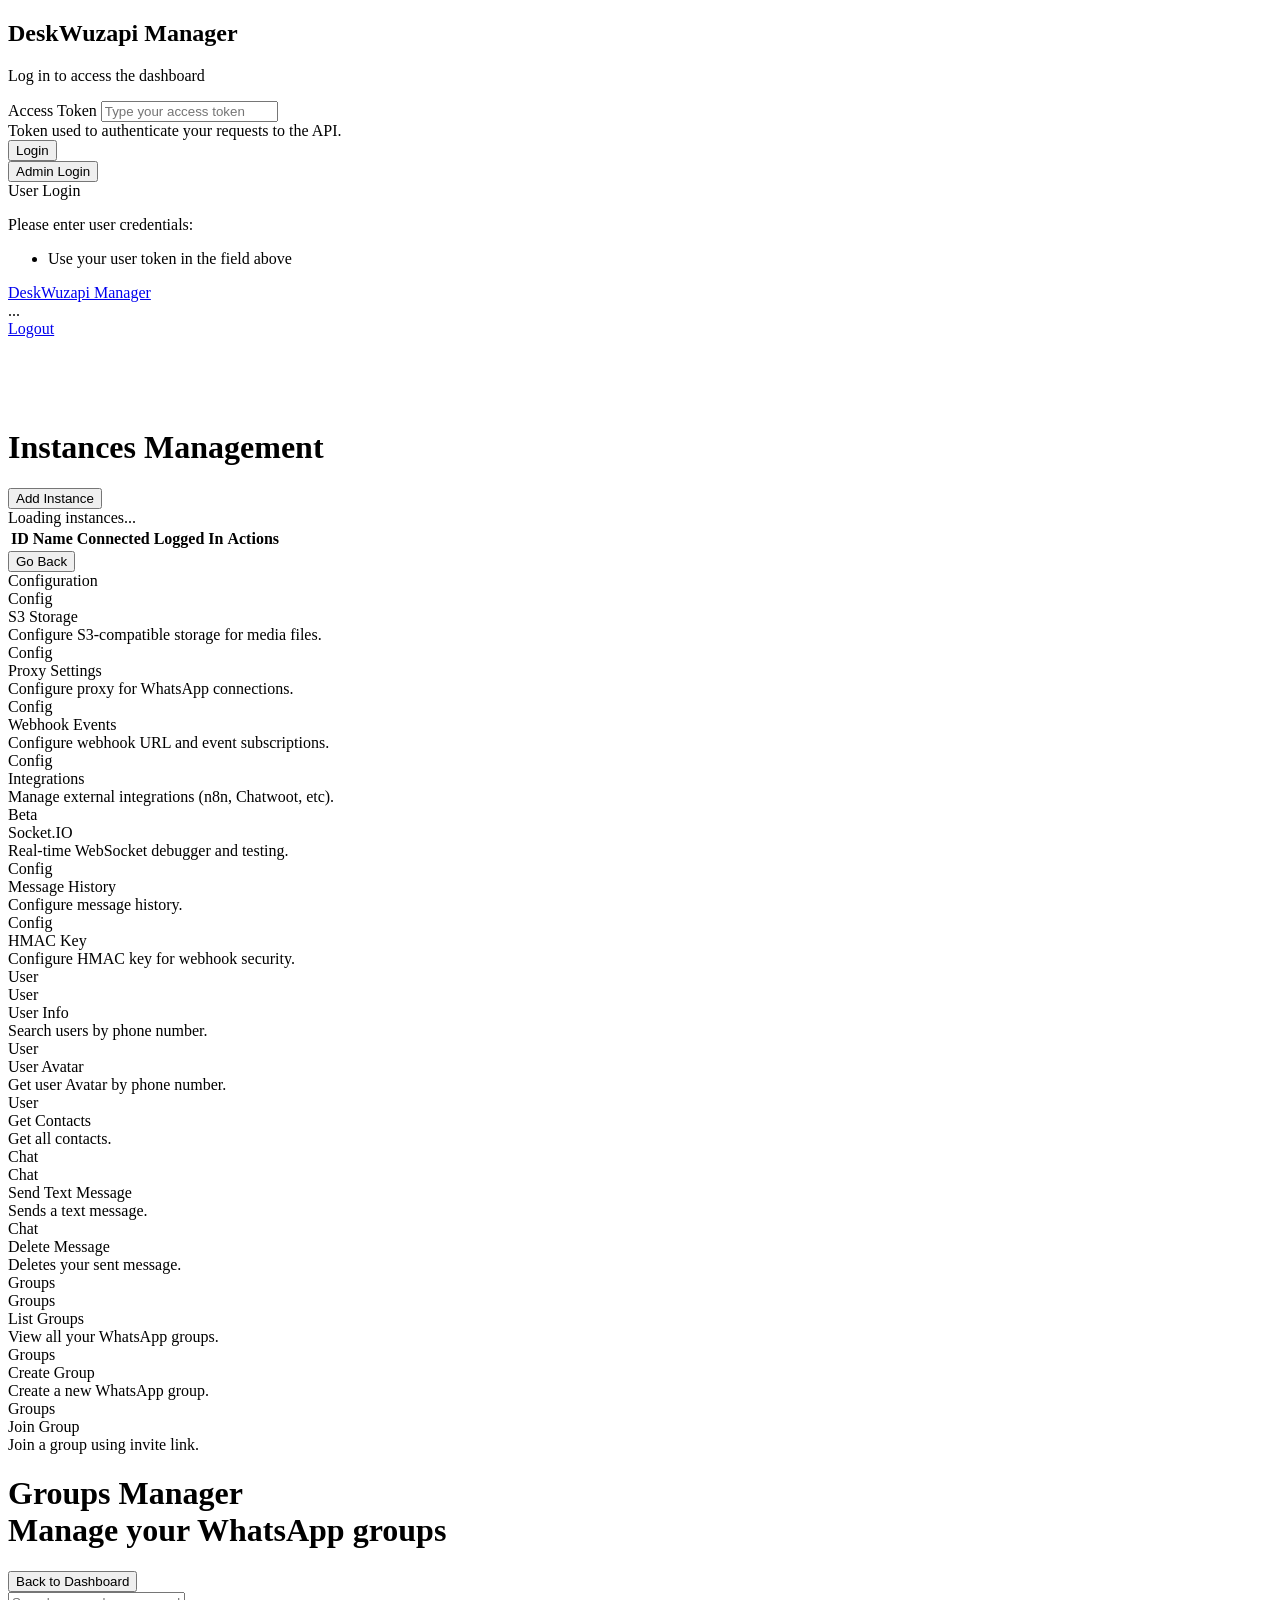
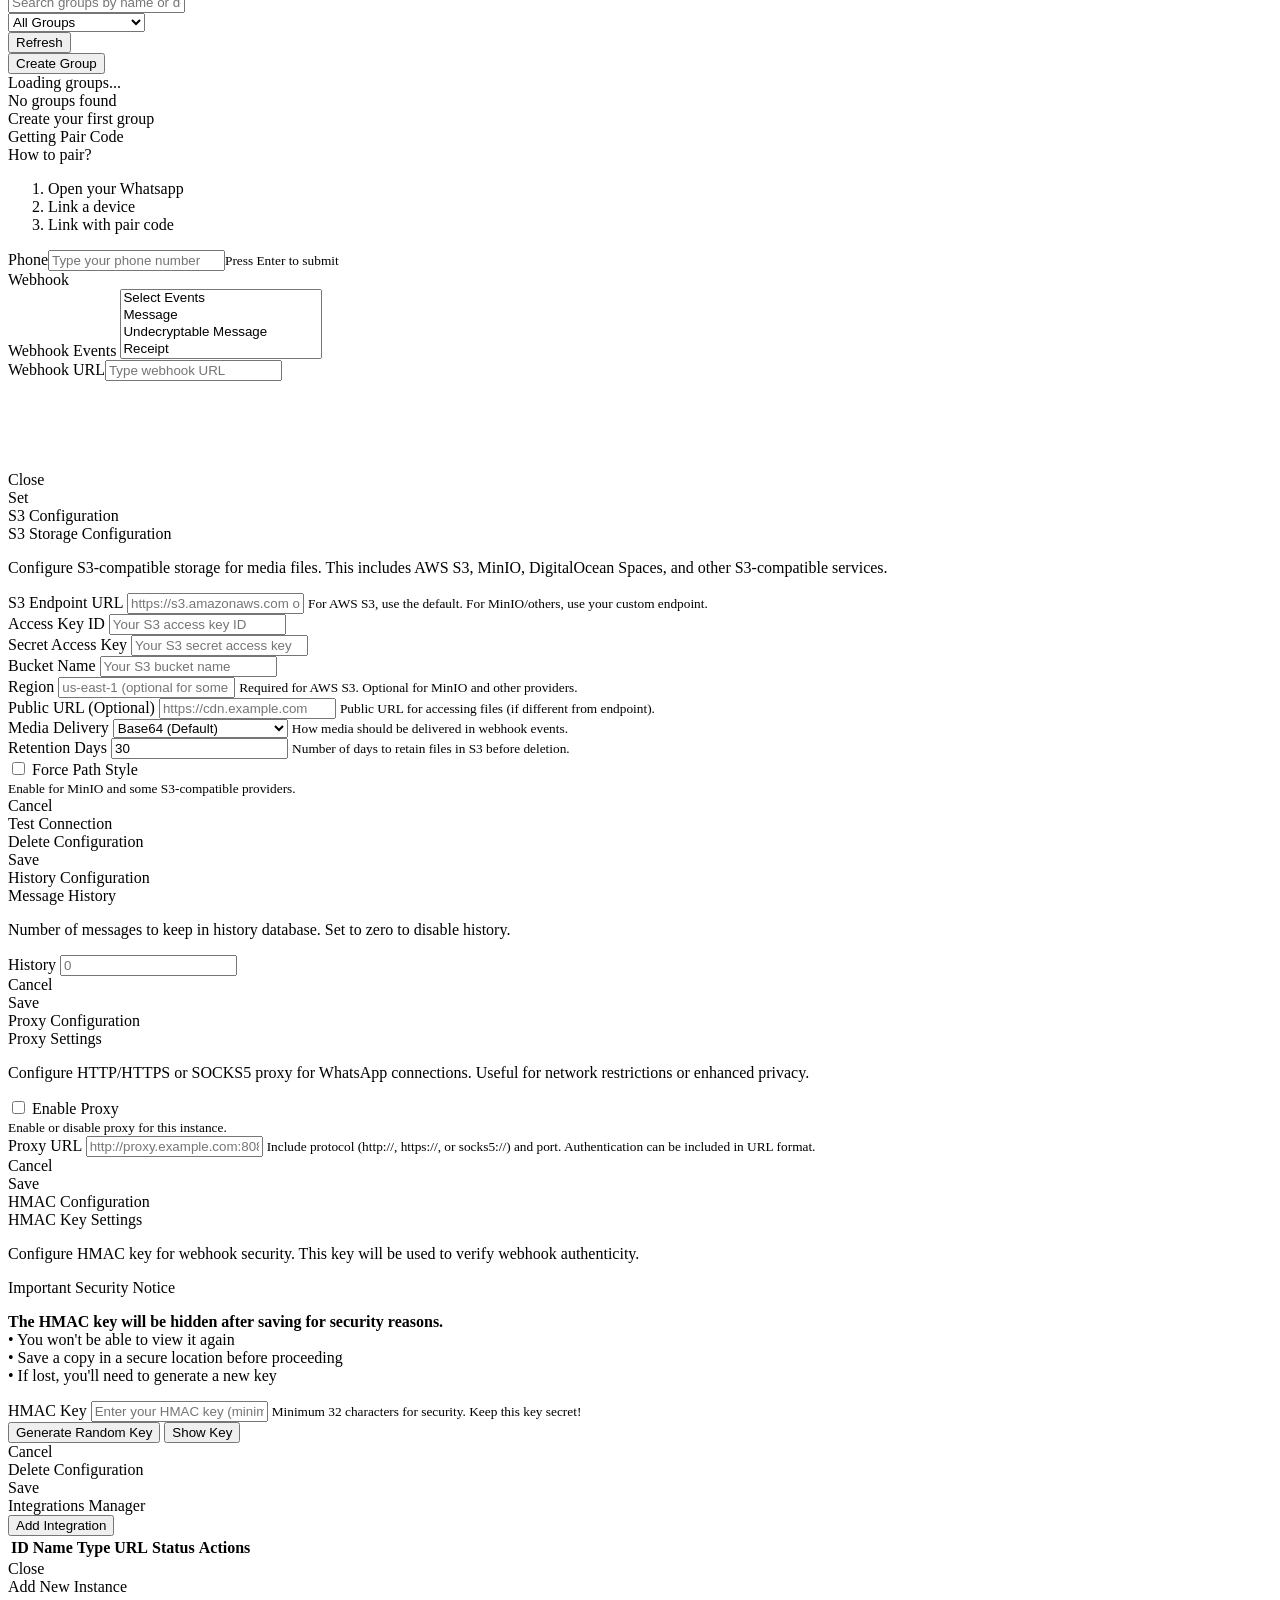
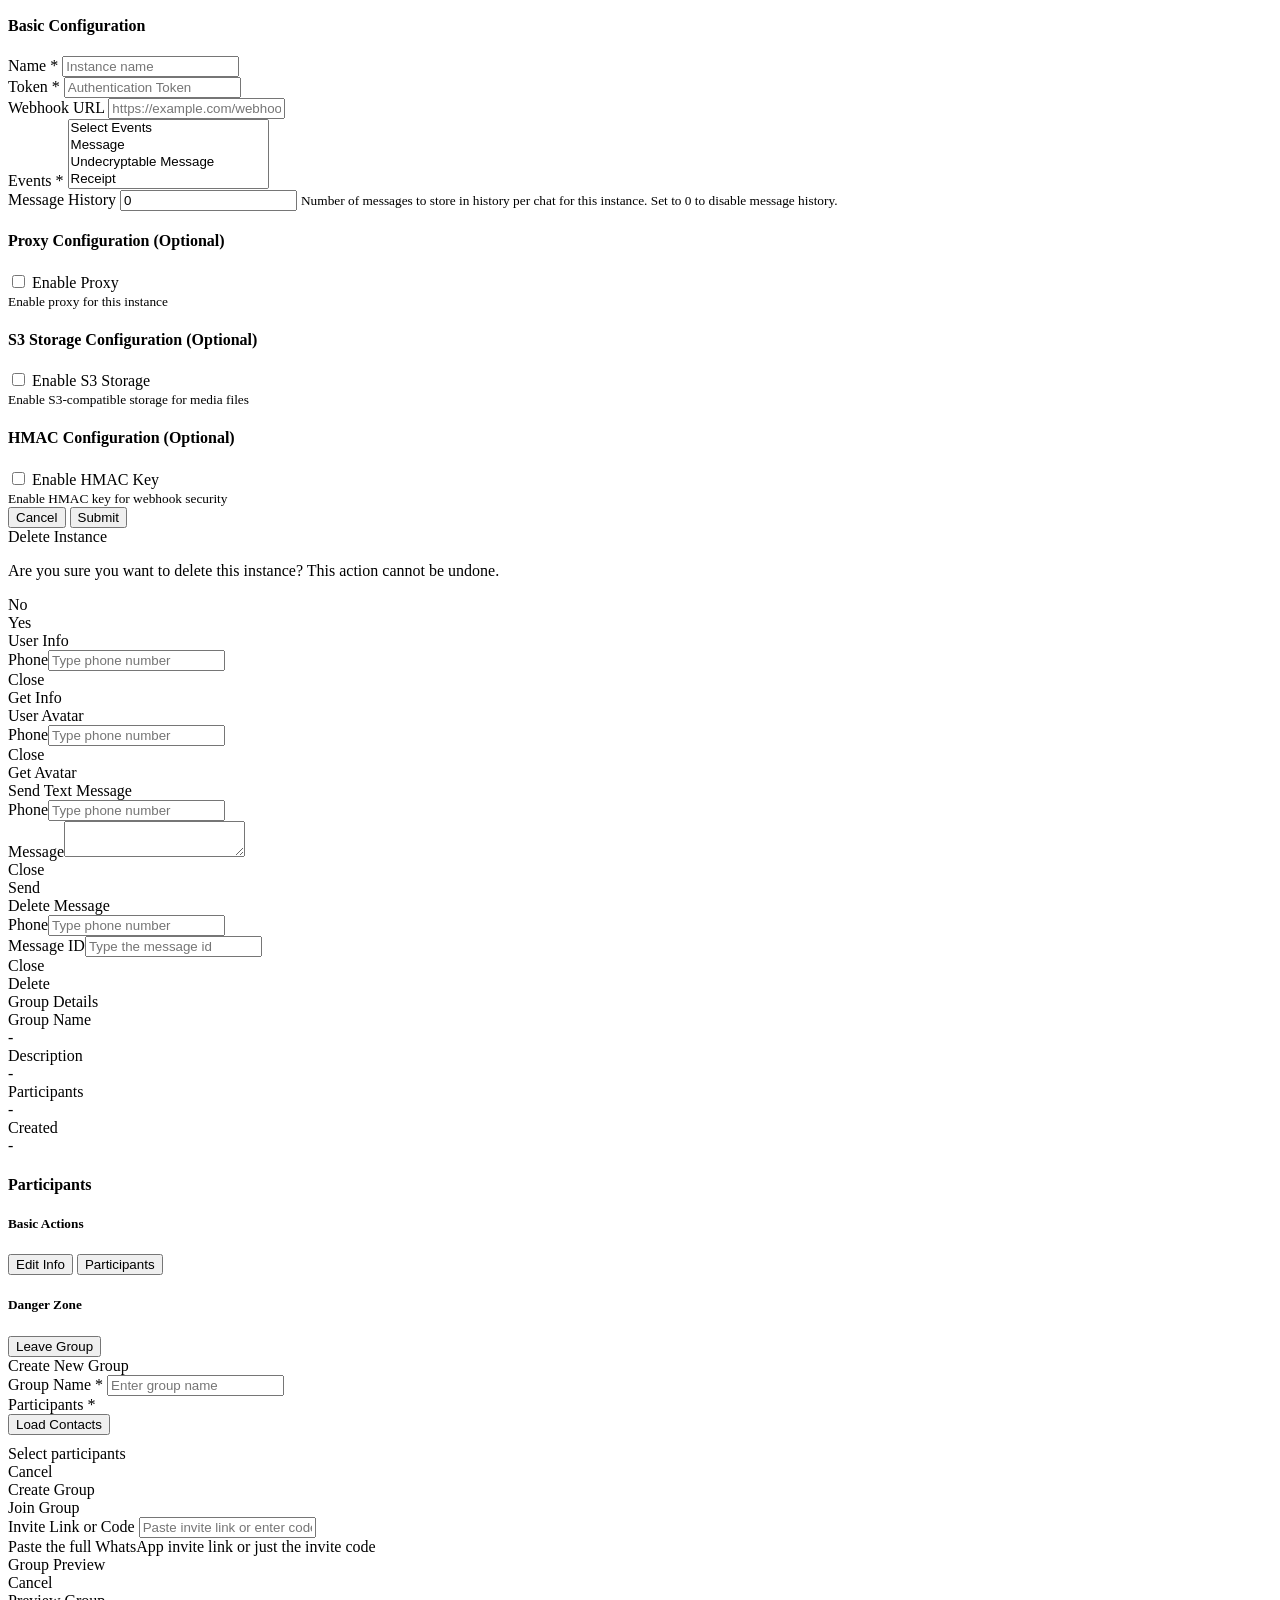
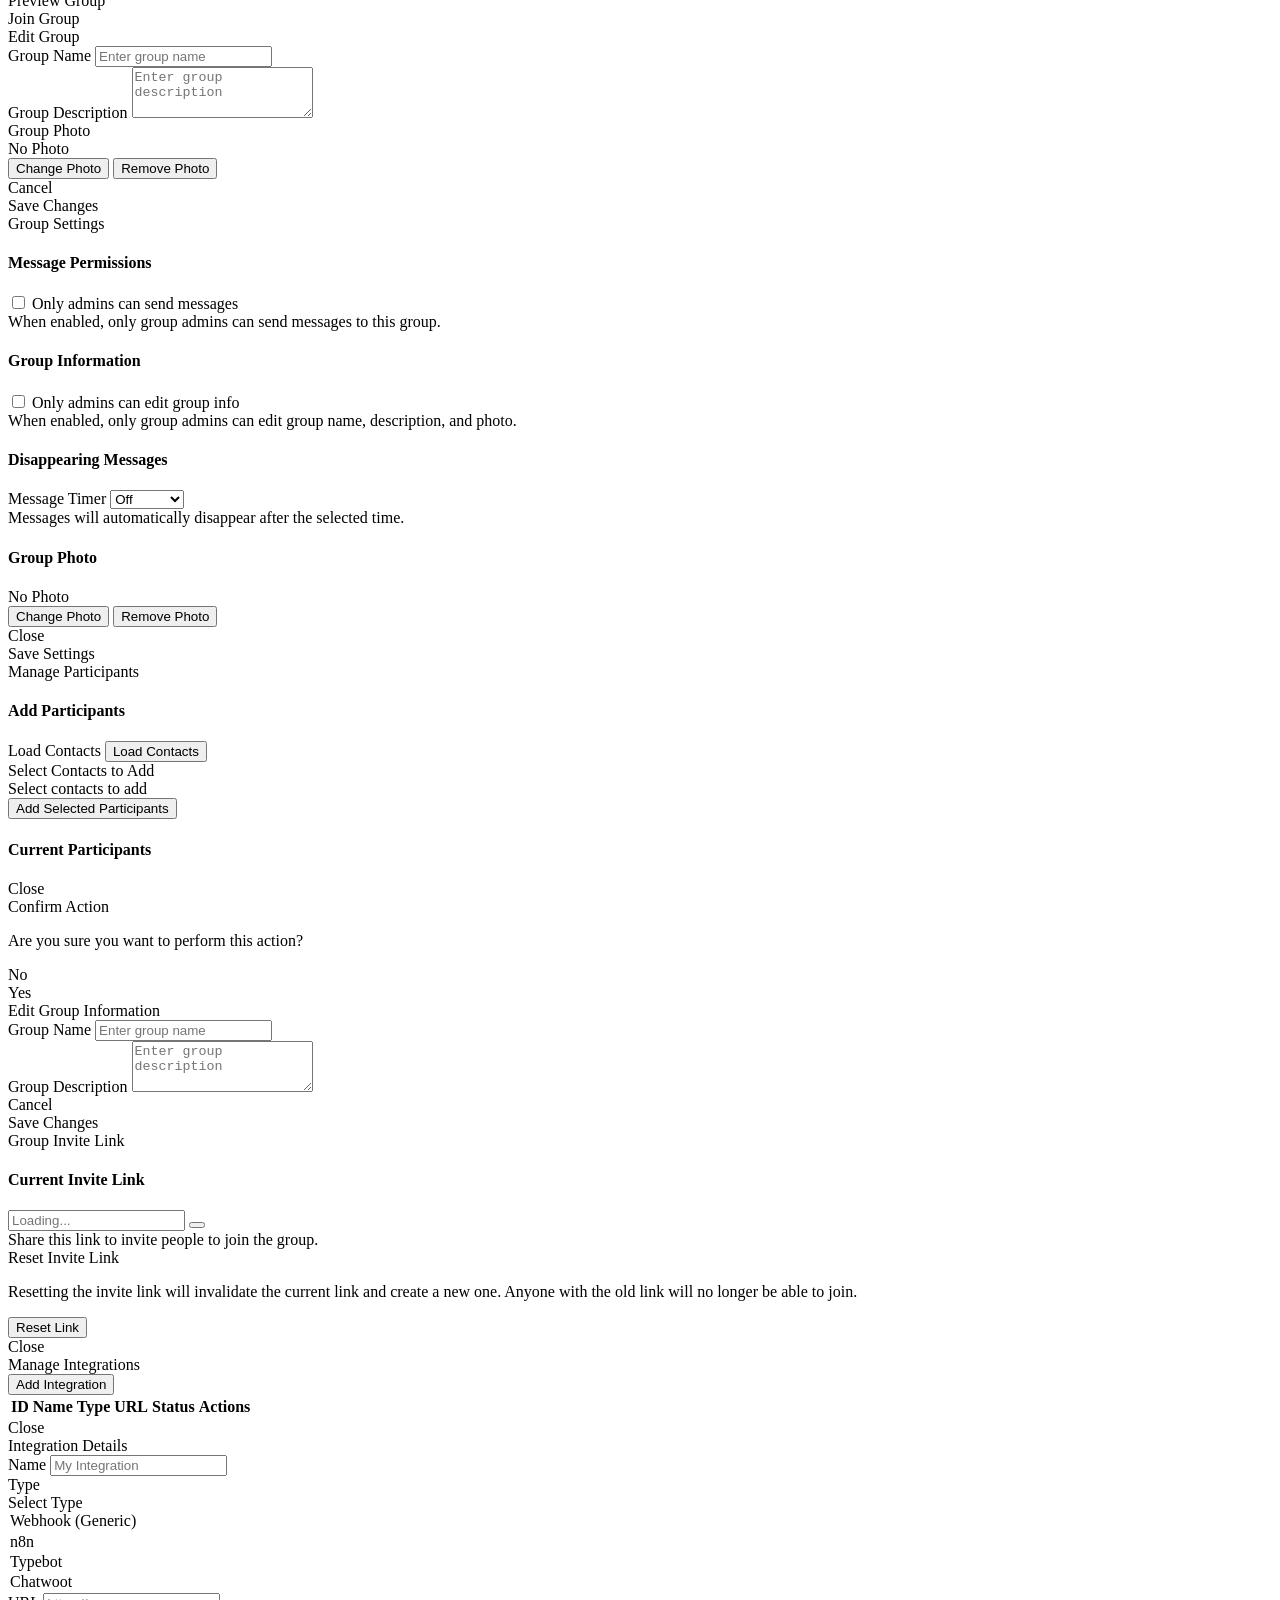
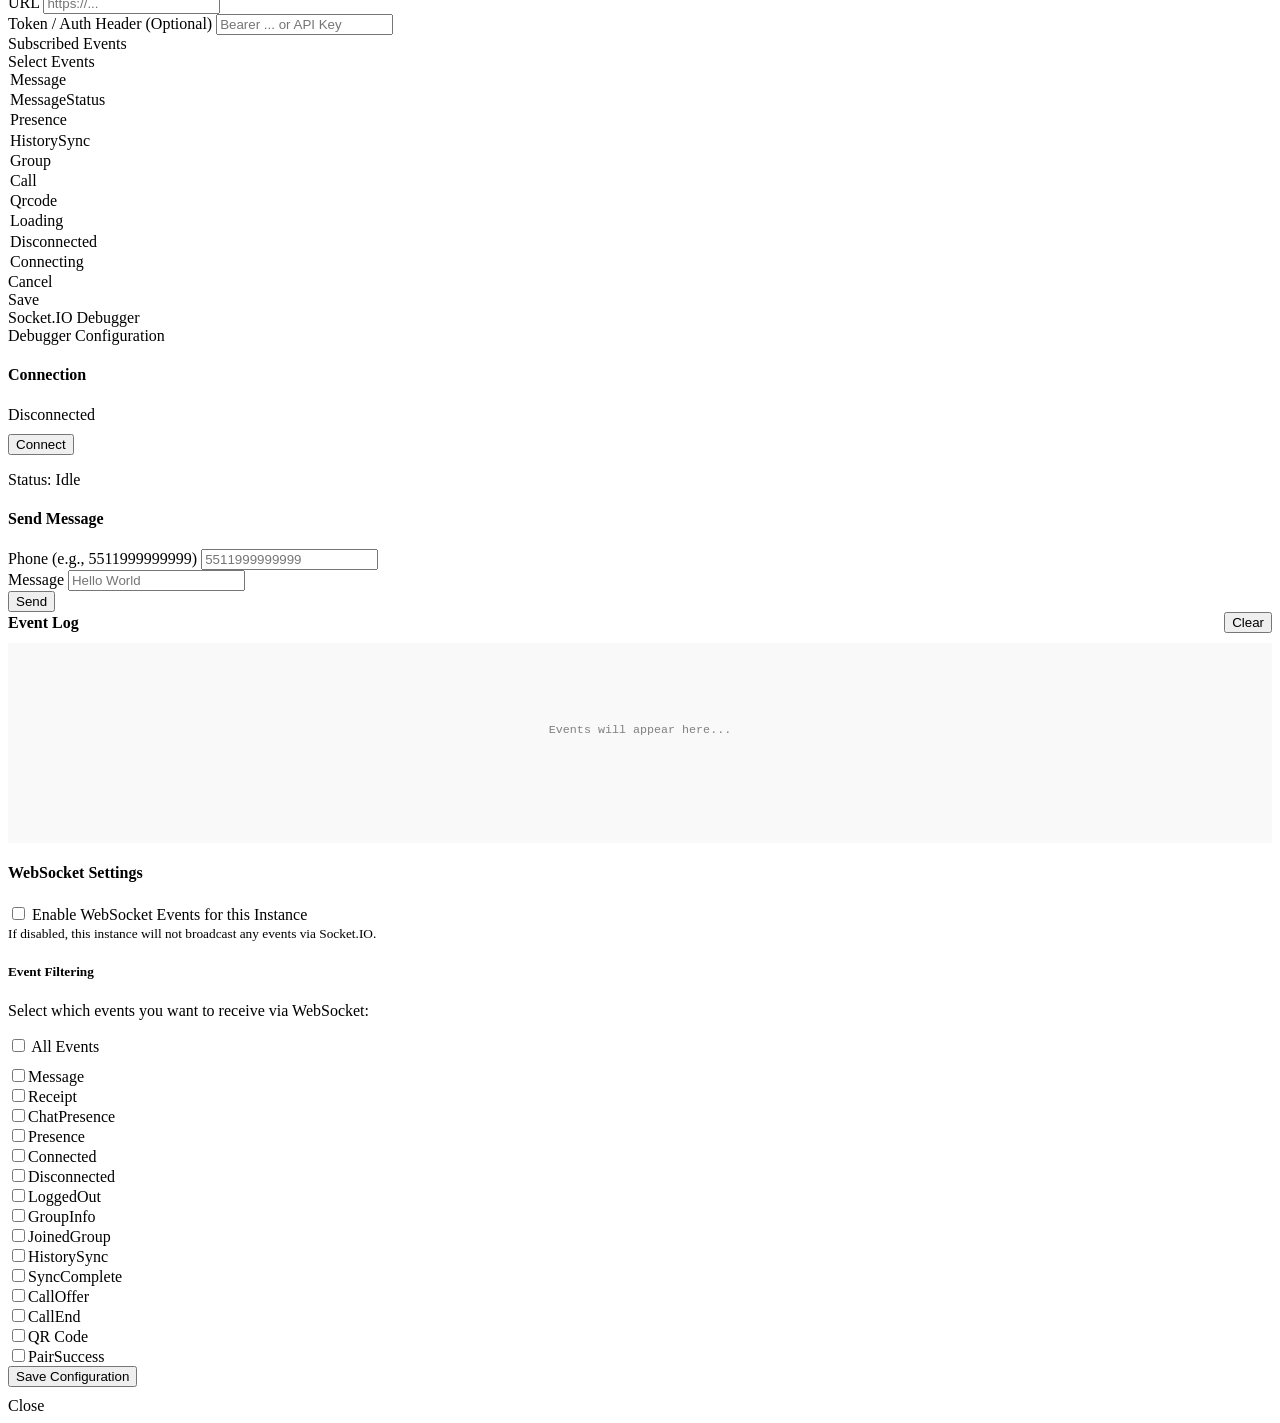
==== static/dashboard/index.html @ f45adf84 "feat: Adiciona integração com Chatwoot, novas rotas de API, documentação e funcionalidades de socket" ====
<!doctype html>
<html lang="en">
<head>
  <meta charset="utf-8">
  <meta name="viewport" content="width=device-width, initial-scale=1">
  <title>DeskWuzapi</title>
  <link rel="icon" href="../favicon-deskzap.ico" type="image/x-icon">
  <link rel="stylesheet" href="https://cdn.jsdelivr.net/npm/fomantic-ui@2.9.4/dist/semantic.min.css">
  <link rel="stylesheet" href="css/app.css">
</head>
<body>

  <!-- Login -->
  <div class="ui middle aligned center aligned grid logingrid hidden">
    <div class="column">
      <div class="ui centered card login" style="width:600px;">
        <div class="content">
          <div class="center aligned mb-4">
            <i class="whatsapp icon bi-whatsapp"></i> 
            <h2 class="ui header">DeskWuzapi Manager</h2>
            <p class="text-muted">Log in to access the dashboard</p>
          </div>
          <form id="loginForm" class="ui form mb-4">
            <div class="field mb-4" style="text-align:left;">
              <label for="loginToken">Access Token</label>
              <input type="text" id="loginToken" placeholder="Type your access token">
              <div class="ui description">
                  Token used to authenticate your requests to the API.
              </div>
            </div>
            <div class="ui fluid buttons">
              <button type="submit" class="ui primary button" id="regularLoginBtn">
                <i class="sign-in icon"></i>Login
              </button>
              <div class="or"></div>
              <button type="button" class="ui button" id="loginAsAdminBtn">
                <i class="shield alternate icon"></i>Admin Login
              </button>
            </div>
          </form>
          <div class="ui info message" style="text-align:left;">
            <div class="header mb-4">
              <i class="user icon"></i> User Login
            </div>
            <p>Please enter user credentials:</p>
            <ul>
              <li>Use your user token in the field above</li>
            </ul>
          </div>
        </div>
      </div>
    </div>
  </div>

  <!-- Header Menu -->
  <div class="ui fixed menu menu-header hidden maingrid admingrid">
    <div class="ui container fluid secondary pointing">
      <a href="#" class="header item">
        <span class='title-container'>
          <i class="whatsapp icon"></i> DeskWuzapi Manager
        </span>
      </a>
      <div class="right menu">
        <div class="item" id="user-role-indicator">
          <i class="user icon"></i>
          <span id="user-role-text">...</span>
        </div>
        <div class="item">
          <a href='#' id='menulogout'>Logout</a></div>
        </div>
      </div>
    </div>
  </div>
  
  <div style='height:70px;'>&nbsp;</div> <!-- top margin/spacer for header -->

  <!-- Instances Table -->
  <div class="ui container fluid hidden admingrid p1">
    <div class="ui stackable grid">
      <div class="row">
        <div class="left floated left aligned ten wide column">
          <h1 class="ui header">Instances Management</h1>
        </div>
        <div class="right floated right aligned six wide column">
          <button class="ui primary button" id='addInstanceButton'>
            <i class="plus icon"></i> Add Instance
          </button>
        </div>
      </div>
    </div>
    <div class="ui mb-4">
      <div class="ui active inverted dimmer" id="loading">
        <div class="ui text loader">Loading instances...</div>
      </div>
      <table class="ui celled table" id="instances-table">
        <thead>
          <tr>
            <th>ID</th>
            <th>Name</th>
            <th>Connected</th>
            <th>Logged In</th>
            <th>Actions</th>
          </tr>
        </thead>
        <tbody id="instances-body"></tbody>
      </table>
    </div>
  </div> 

  <!-- Instance Cards and Go Back to list button -->
  <div class="ui container fluid p1">
    <div class="ui stackable cards" id="instances-cards"></div>
    <div class="ui right aligned basic segment adminlogin">
      <button class="ui secondary button" onclick="goBackToList()">
        <i class="left arrow icon"></i> Go Back
      </button>
    </div>
  </div>

  <!-- Dashboard -->
  <div class="ui container fluid p1 hidden maingrid" id="mainDashboard">

    <div class="ui horizontal divider widget"> Configuration </div>
    <div class="ui three column stackable grid cards">
      <div class="purple card hidden widget" style="cursor: pointer;" id="s3Config">
        <div class="content"><a class="ui purple right ribbon label">Config</a>
          <div class="header">S3 Storage</div>
          <div class="description">Configure S3-compatible storage for media files.</div>
        </div>
      </div>
      <div class="purple card hidden widget" style="cursor: pointer;" id="proxyConfig">
        <div class="content"><a class="ui purple right ribbon label">Config</a>
          <div class="header">Proxy Settings</div>
          <div class="description">Configure proxy for WhatsApp connections.</div>
        </div>
      </div>
      <div class="purple card hidden widget" style="cursor: pointer;" id="webhookConfig">
        <div class="content"><a class="ui purple right ribbon label">Config</a>
          <div class="header">Webhook Events</div>
          <div class="description">Configure webhook URL and event subscriptions.</div>
        </div>
      </div>
      <div class="purple card hidden widget" style="cursor: pointer;" id="integrationsConfig">
        <div class="content"><a class="ui purple right ribbon label">Config</a>
          <div class="header">Integrations</div>
          <div class="description">Manage external integrations (n8n, Chatwoot, etc).</div>
        </div>
      </div>
      <div class="purple card hidden widget" style="cursor: pointer;" id="socketConfig">
        <div class="content"><a class="ui purple right ribbon label">Beta</a>
          <div class="header">Socket.IO</div>
          <div class="description">Real-time WebSocket debugger and testing.</div>
        </div>
      </div>


      <div class="purple card hidden widget" style="cursor: pointer;" id="historyConfig">
        <div class="content"><a class="ui purple right ribbon label">Config</a>
          <div class="header">Message History</div>
          <div class="description">Configure message history.</div>
        </div>
      </div>
      <div class="purple card hidden widget" style="cursor: pointer;" id="hmacConfig">
        <div class="content"><a class="ui purple right ribbon label">Config</a>
          <div class="header">HMAC Key</div>
          <div class="description">Configure HMAC key for webhook security.</div>
        </div>
      </div>
    </div>

    <div class="ui horizontal divider widget"> User </div>
    <div class="ui three column stackable grid cards">
      <div class="red card hidden widget" style="cursor: pointer;" id="userInfo">
        <div class="content"><a class="ui red right ribbon label">User</a>
          <div class="header">User Info</div>
          <div class="description"> Search users by phone number.</div>
        </div>
      </div>
      <div class="red card hidden widget" style="cursor: pointer;" id="userAvatar">
        <div class="content"><a class="ui red right ribbon label">User</a>
          <div class="header">User Avatar</div>
          <div class="description"> Get user Avatar by phone number.</div>
        </div>
      </div>
      <div class="red card hidden widget" style="cursor: pointer;" id="userContacts">
        <div class="content"><a class="ui red right ribbon label">User</a>
          <div class="header">Get Contacts</div>
          <div class="description"> Get all contacts.</div>
        </div>
      </div>
    </div>

    <div class="ui horizontal divider widget"> Chat </div>

    <div class="ui three column stackable grid cards">
      <div class="blue card hidden widget" style="cursor: pointer;" id="sendTextMessage">
        <div class="content"><a class="ui blue right ribbon label">Chat</a>
          <div class="header">Send Text Message</div>
          <div class="description"> Sends a text message.</div>
        </div>
      </div>
      <div class="blue card hidden widget" style="cursor: pointer;" id="deleteMessage">
        <div class="content"><a class="ui blue right ribbon label">Chat</a>
          <div class="header">Delete Message</div>
          <div class="description"> Deletes your sent message.</div>
        </div>
      </div>
    </div>

    <div class="ui horizontal divider widget"> Groups </div>
    <div class="ui three column stackable grid cards">
      <div class="green card hidden widget" style="cursor: pointer;" id="groupsList">
        <div class="content"><a class="ui green right ribbon label">Groups</a>
          <div class="header">List Groups</div>
          <div class="description">View all your WhatsApp groups.</div>
        </div>
      </div>
      <div class="green card hidden widget" style="cursor: pointer;" id="createGroup">
        <div class="content"><a class="ui green right ribbon label">Groups</a>
          <div class="header">Create Group</div>
          <div class="description">Create a new WhatsApp group.</div>
        </div>
      </div>
      <div class="green card hidden widget" style="cursor: pointer;" id="joinGroup">
        <div class="content"><a class="ui green right ribbon label">Groups</a>
          <div class="header">Join Group</div>
          <div class="description">Join a group using invite link.</div>
        </div>
      </div>
    </div>

  </div>

  <!-- Groups Main Container -->
  <div class="ui container fluid p1 hidden" id="groupsMainContainer">
    <!-- Main Header -->
    <div class="ui container fluid main-header">
      <div class="ui stackable grid">
        <div class="row">
          <div class="left floated left aligned ten wide column">
            <h1 class="ui header">
              <i class="users icon"></i>
              <div class="content">
                Groups Manager
                <div class="sub header">Manage your WhatsApp groups</div>
              </div>
            </h1>
          </div>
          <div class="right floated right aligned six wide column">
            <button class="ui primary button" id="backToDashboard">
              <i class="left arrow icon"></i> Back to Dashboard
            </button>
          </div>
        </div>
      </div>
    </div>

    <!-- Groups Filter and Search -->
    <div class="ui segment">
      <div class="ui stackable grid">
        <div class="six wide column">
          <div class="ui icon input fluid">
            <input type="text" id="groupsSearch" placeholder="Search groups by name or description...">
            <i class="search icon"></i>
          </div>
        </div>
        <div class="four wide column">
          <select class="ui fluid dropdown" id="groupsFilter">
            <option value="">All Groups</option>
            <option value="normal">Normal Groups</option>
            <option value="community">Communities</option>
            <option value="community_group">Community Groups</option>
          </select>
        </div>
        <div class="three wide column">
          <div class="ui basic buttons fluid">
            <button class="ui button" id="refreshGroups">
              <i class="refresh icon"></i> Refresh
            </button>
          </div>
        </div>
        <div class="three wide column">
          <button class="ui green button fluid" id="createNewGroup">
            <i class="plus icon"></i> Create Group
          </button>
        </div>
      </div>
    </div>

    <!-- Groups Loading -->
    <div class="ui active inverted dimmer" id="groupsLoading">
      <div class="ui text loader">Loading groups...</div>
    </div>

    <!-- Groups List Container -->
    <div class="ui relaxed divided list" id="groupsListContainer">
      <!-- Groups will be populated here -->
    </div>

    <!-- No Groups Message -->
    <div class="ui placeholder segment hidden" id="noGroupsMessage">
      <div class="ui icon header">
        <i class="users icon"></i>
        No groups found
      </div>
      <div class="inline">
        <div class="ui primary button" id="createFirstGroup">Create your first group</div>
      </div>
    </div>
  </div>

  <!-- Session Modals -->

  <div class="ui modal" id="modalLoginWithCode"><i class="close icon"></i>
    <div class="header"> Getting Pair Code </div>
    <div class="content">
      <div class="ui message info">
        <div class="header" id="pairInfo">How to pair?</div>
        <ol id="pairHelp">
          <li>Open your Whatsapp</li>
          <li>Link a device</li>
          <li>Link with pair code</li>
        </ol>
      </div>
      <div class="ui form">
        <div class="field"><label>Phone</label><input id="pairphoneinput" type="text" placeholder="Type your phone number"><small>Press Enter to submit</small></div>
      </div>
    </div>
  </div>

  <!-- Webhook Modals -->

  <div class="ui modal" id="modalSetWebhook"><i class="close icon"></i>
    <div class="header"> Webhook </div>
    <div class="content">
      <div class="ui form">
        <div class="field">
          <label>Webhook Events</label>
          <select id="webhookEvents" class="ui fluid dropdown" multiple="">
            <option value="">Select Events</option>
            <!-- Messages and Communication -->
            <option value="Message">Message</option>
            <option value="UndecryptableMessage">Undecryptable Message</option>
            <option value="Receipt">Receipt</option>
            <option value="MediaRetry">Media Retry</option>
            <!-- Groups and Contacts -->
            <option value="GroupInfo">Group Info</option>
            <option value="JoinedGroup">Joined Group</option>
            <option value="Picture">Picture</option>
            <option value="BlocklistChange">Blocklist Change</option>
            <option value="Blocklist">Blocklist</option>
            <!-- Connection and Session -->
            <option value="Connected">Connected</option>
            <option value="Disconnected">Disconnected</option>
            <option value="ConnectFailure">Connect Failure</option>
            <option value="KeepAliveRestored">Keep Alive Restored</option>
            <option value="KeepAliveTimeout">Keep Alive Timeout</option>
            <option value="LoggedOut">Logged Out</option>
            <option value="ClientOutdated">Client Outdated</option>
            <option value="TemporaryBan">Temporary Ban</option>
            <option value="StreamError">Stream Error</option>
            <option value="StreamReplaced">Stream Replaced</option>
            <option value="PairSuccess">Pair Success</option>
            <option value="PairError">Pair Error</option>
            <option value="QR">QR</option>
            <option value="QRScannedWithoutMultidevice">QR Scanned Without Multidevice</option>
            <!-- Privacy and Settings -->
            <option value="PrivacySettings">Privacy Settings</option>
            <option value="PushNameSetting">Push Name Setting</option>
            <option value="UserAbout">User About</option>
            <!-- Synchronization and State -->
            <option value="AppState">App State</option>
            <option value="AppStateSyncComplete">App State Sync Complete</option>
            <option value="HistorySync">History Sync</option>
            <option value="OfflineSyncCompleted">Offline Sync Completed</option>
            <option value="OfflineSyncPreview">Offline Sync Preview</option>
            <!-- Calls -->
            <option value="CallOffer">Call Offer</option>
            <option value="CallAccept">Call Accept</option>
            <option value="CallTerminate">Call Terminate</option>
            <option value="CallOfferNotice">Call Offer Notice</option>
            <option value="CallRelayLatency">Call Relay Latency</option>
            <!-- Presence and Activity -->
            <option value="Presence">Presence</option>
            <option value="ChatPresence">Chat Presence</option>
            <!-- Identity -->
            <option value="IdentityChange">Identity Change</option>
            <!-- Errors -->
            <option value="CATRefreshError">CAT Refresh Error</option>
            <!-- Newsletter (WhatsApp Channels) -->
            <option value="NewsletterJoin">Newsletter Join</option>
            <option value="NewsletterLeave">Newsletter Leave</option>
            <option value="NewsletterMuteChange">Newsletter Mute Change</option>
            <option value="NewsletterLiveUpdate">Newsletter Live Update</option>
            <!-- Facebook/Meta Bridge -->
            <option value="FBMessage">FB Message</option>
            <!-- Special -->
            <option value="All">All Events</option>
          </select>
        </div>
        <div class="field"><label>Webhook URL</label><input id="webhookinput" type="text" placeholder="Type webhook URL"></div>
      </div>
    <br>
    <br>
    <br>
    <br>
    <br>
    </div>
    <div class="actions">
      <div class="ui cancel button secondary">Close</div>
      <div class="ui positive right labeled icon button">Set<i class="checkmark icon"></i></div>
    </div>
  </div>

  <!-- S3 Configuration Modal -->
  <div class="ui modal" id="modalS3Config"><i class="close icon"></i>
    <div class="header"> S3 Configuration </div>
    <div class="content">
      <div class="ui info message">
        <div class="header">S3 Storage Configuration</div>
        <p>Configure S3-compatible storage for media files. This includes AWS S3, MinIO, DigitalOcean Spaces, and other S3-compatible services.</p>
      </div>
      <div class="ui form">
        <div class="field">
          <label>S3 Endpoint URL</label>
          <input id="s3Endpoint" type="text" placeholder="https://s3.amazonaws.com or custom endpoint">
          <small>For AWS S3, use the default. For MinIO/others, use your custom endpoint.</small>
        </div>
        <div class="field">
          <label>Access Key ID</label>
          <input id="s3AccessKey" type="text" placeholder="Your S3 access key ID">
        </div>
        <div class="field">
          <label>Secret Access Key</label>
          <input id="s3SecretKey" type="password" placeholder="Your S3 secret access key">
        </div>
        <div class="field">
          <label>Bucket Name</label>
          <input id="s3Bucket" type="text" placeholder="Your S3 bucket name">
        </div>
        <div class="field">
          <label>Region</label>
          <input id="s3Region" type="text" placeholder="us-east-1 (optional for some providers)">
          <small>Required for AWS S3. Optional for MinIO and other providers.</small>
        </div>
        <div class="field">
          <label>Public URL (Optional)</label>
          <input id="s3PublicUrl" type="text" placeholder="https://cdn.example.com">
          <small>Public URL for accessing files (if different from endpoint).</small>
        </div>
        <div class="field">
          <label>Media Delivery</label>
          <select class="ui dropdown" id="s3MediaDelivery">
            <option value="base64">Base64 (Default)</option>
            <option value="s3">S3 URL only</option>
            <option value="both">Both Base64 and S3 URL</option>
          </select>
          <small>How media should be delivered in webhook events.</small>
        </div>
        <div class="field">
          <label>Retention Days</label>
          <input id="s3RetentionDays" type="number" min="1" value="30" placeholder="30">
          <small>Number of days to retain files in S3 before deletion.</small>
        </div>
        <div class="field">
          <div class="ui toggle checkbox">
            <input type="checkbox" id="s3ForcePathStyle">
            <label>Force Path Style</label>
          </div>
          <small>Enable for MinIO and some S3-compatible providers.</small>
        </div>
      </div>
    </div>
    <div class="actions">
      <div class="ui cancel button secondary">Cancel</div>
      <div class="ui button" id="testS3Connection">Test Connection</div>
      <div class="ui red button" id="deleteS3Config">Delete Configuration</div>
      <div class="ui positive right labeled icon button" id="saveS3Config">Save<i class="checkmark icon"></i></div>
    </div>
  </div>

  <!-- History Configuration Modal -->
  <div class="ui modal" id="modalHistoryConfig"><i class="close icon"></i>
    <div class="header"> History Configuration </div>
    <div class="content">
      <div class="ui info message">
        <div class="header">Message History</div>
        <p>Number of messages to keep in history database. Set to zero to disable history.</p>
      </div>
      <div class="ui form">
        <div class="field" id="messageHistoryField">
          <label>History</label>
          <input id="history" type="number" placeholder="0">
        </div>
      </div>
    </div>
    <div class="actions">
      <div class="ui cancel button secondary">Cancel</div>
      <div class="ui positive right labeled icon button" id="saveProxyConfig">Save<i class="checkmark icon"></i></div>
    </div>
  </div>


  <!-- Proxy Configuration Modal -->
  <div class="ui modal" id="modalProxyConfig"><i class="close icon"></i>
    <div class="header"> Proxy Configuration </div>
    <div class="content">
      <div class="ui info message">
        <div class="header">Proxy Settings</div>
        <p>Configure HTTP/HTTPS or SOCKS5 proxy for WhatsApp connections. Useful for network restrictions or enhanced privacy.</p>
      </div>
      <div class="ui form">
        <div class="field">
          <div class="ui toggle checkbox" id="proxyEnabledToggle">
            <input type="checkbox" id="proxyEnabled">
            <label>Enable Proxy</label>
          </div>
          <small>Enable or disable proxy for this instance.</small>
        </div>
        <div class="field" id="proxyUrlField">
          <label>Proxy URL</label>
          <input id="proxyUrl" type="text" placeholder="http://proxy.example.com:8080 or socks5://user:pass@proxy.example.com:1080">
          <small>Include protocol (http://, https://, or socks5://) and port. Authentication can be included in URL format.</small>
        </div>
      </div>
    </div>
    <div class="actions">
      <div class="ui cancel button secondary">Cancel</div>
      <div class="ui positive right labeled icon button" id="saveProxyConfig">Save<i class="checkmark icon"></i></div>
    </div>
  </div>

  <!-- HMAC Configuration Modal -->
  <div class="ui modal" id="modalHmacConfig"><i class="close icon"></i>
    <div class="header"> HMAC Configuration </div>
    <div class="content">
      <div class="ui info message">
        <div class="header">HMAC Key Settings</div>
        <p>Configure HMAC key for webhook security. This key will be used to verify webhook authenticity.</p>
      </div>
      <div class="ui warning message">
        <div class="header">Important Security Notice</div>
        <p>
          <strong>The HMAC key will be hidden after saving for security reasons.</strong><br>
          • You won't be able to view it again<br>
          • Save a copy in a secure location before proceeding<br>
          • If lost, you'll need to generate a new key
        </p>
      </div>
      <div class="ui form">
        <div class="field">
          <label>HMAC Key</label>
          <input id="hmacKey" type="password" placeholder="Enter your HMAC key (minimum 32 characters)">
          <small>Minimum 32 characters for security. Keep this key secret!</small>
        </div>
        <div class="field">
          <div class="ui buttons">
            <button class="ui primary button" id="generateHmacKey">
              <i class="random icon"></i> Generate Random Key
            </button>
            <button class="ui black button" id="showHmacKey">
              <i class="eye icon"></i> Show Key
            </button>
            <button class="ui black button" id="hideHmacKey" style="display: none;">
              <i class="eye slash icon"></i> Hide Key
            </button>
          </div>
        </div>
      </div>
    </div>
    <div class="actions">
      <div class="ui cancel button secondary">Cancel</div>
      <div class="ui red button" id="deleteHmacConfig">Delete Configuration</div>
      <div class="ui positive right labeled icon button" id="saveHmacConfig">Save<i class="checkmark icon"></i></div>
    </div>
  </div>

  <!-- Integrations List Modal -->
  <div class="ui modal" id="modalIntegrationsList"><i class="close icon"></i>
    <div class="header"> Integrations Manager </div>
    <div class="content">
      <div class="ui right aligned basic segment">
        <button class="ui green button" id="btnAddIntegration">
            <i class="plus icon"></i> Add Integration
        </button>
      </div>
      <table class="ui celled table">
        <thead>
          <tr>
            <th>ID</th>
            <th>Name</th>
            <th>Type</th>
            <th>URL</th>
            <th>Status</th>
            <th>Actions</th>
          </tr>
        </thead>
        <tbody id="integrationsTableBody">
            <!-- Dynamic Content -->
        </tbody>
      </table>
    </div>
    <div class="actions">
      <div class="ui cancel button secondary">Close</div>
    </div>
  </div>

  <!-- Integration Editor Modal -->




  <!-- Add Instance Modal -->
  <div class="ui large modal" id="addInstanceModal">
    <i class="close icon"></i>
    <div class="header">Add New Instance</div>
    <div class="content">
      <form class="ui form" id="addInstanceForm">
        <!-- Basic Configuration -->
        <h4 class="ui dividing header">Basic Configuration</h4>
        <div class="field">
          <label>Name <span class="required">*</span></label>
          <input type="text" name="name" placeholder="Instance name" required>
        </div>
        <div class="field">
          <label>Token <span class="required">*</span></label>
          <input type="text" name="token" placeholder="Authentication Token" required>
        </div>
        <div class="field">
          <label>Webhook URL</label>
          <input type="url" name="webhook_url" placeholder="https://example.com/webhook">
        </div>
        <div class="field">
          <label>Events <span class="required">*</span></label>
          <select name="events" id="webhookEventsInstance" class="ui fluid dropdown" multiple="" required>
            <option value="">Select Events</option>
            <!-- Messages and Communication -->
            <option value="Message">Message</option>
            <option value="UndecryptableMessage">Undecryptable Message</option>
            <option value="Receipt">Receipt</option>
            <option value="MediaRetry">Media Retry</option>
            <!-- Groups and Contacts -->
            <option value="GroupInfo">Group Info</option>
            <option value="JoinedGroup">Joined Group</option>
            <option value="Picture">Picture</option>
            <option value="BlocklistChange">Blocklist Change</option>
            <option value="Blocklist">Blocklist</option>
            <!-- Connection and Session -->
            <option value="Connected">Connected</option>
            <option value="Disconnected">Disconnected</option>
            <option value="ConnectFailure">Connect Failure</option>
            <option value="KeepAliveRestored">Keep Alive Restored</option>
            <option value="KeepAliveTimeout">Keep Alive Timeout</option>
            <option value="LoggedOut">Logged Out</option>
            <option value="ClientOutdated">Client Outdated</option>
            <option value="TemporaryBan">Temporary Ban</option>
            <option value="StreamError">Stream Error</option>
            <option value="StreamReplaced">Stream Replaced</option>
            <option value="PairSuccess">Pair Success</option>
            <option value="PairError">Pair Error</option>
            <option value="QR">QR</option>
            <option value="QRScannedWithoutMultidevice">QR Scanned Without Multidevice</option>
            <!-- Privacy and Settings -->
            <option value="PrivacySettings">Privacy Settings</option>
            <option value="PushNameSetting">Push Name Setting</option>
            <option value="UserAbout">User About</option>
            <!-- Synchronization and State -->
            <option value="AppState">App State</option>
            <option value="AppStateSyncComplete">App State Sync Complete</option>
            <option value="HistorySync">History Sync</option>
            <option value="OfflineSyncCompleted">Offline Sync Completed</option>
            <option value="OfflineSyncPreview">Offline Sync Preview</option>
            <!-- Calls -->
            <option value="CallOffer">Call Offer</option>
            <option value="CallAccept">Call Accept</option>
            <option value="CallTerminate">Call Terminate</option>
            <option value="CallOfferNotice">Call Offer Notice</option>
            <option value="CallRelayLatency">Call Relay Latency</option>
            <!-- Presence and Activity -->
            <option value="Presence">Presence</option>
            <option value="ChatPresence">Chat Presence</option>
            <!-- Identity -->
            <option value="IdentityChange">Identity Change</option>
            <!-- Errors -->
            <option value="CATRefreshError">CAT Refresh Error</option>
            <!-- Newsletter (WhatsApp Channels) -->
            <option value="NewsletterJoin">Newsletter Join</option>
            <option value="NewsletterLeave">Newsletter Leave</option>
            <option value="NewsletterMuteChange">Newsletter Mute Change</option>
            <option value="NewsletterLiveUpdate">Newsletter Live Update</option>
            <!-- Facebook/Meta Bridge -->
            <option value="FBMessage">FB Message</option>
            <!-- Special -->
            <option value="All">All Events</option>
          </select>
        </div>
        <div class="field">
          <label>Message History</label>
          <input type="number" name="history" min="0" value="0" placeholder="0">
          <small>Number of messages to store in history per chat for this instance. Set to 0 to disable message history.</small>
        </div>

        <!-- Proxy Configuration -->
        <h4 class="ui dividing header">Proxy Configuration (Optional)</h4>
        <div class="field">
          <div class="ui toggle checkbox" id="addInstanceProxyToggle">
            <input type="checkbox" name="proxy_enabled">
            <label>Enable Proxy</label>
          </div>
          <small>Enable proxy for this instance</small>
        </div>
        <div class="field" id="addInstanceProxyUrlField" style="display: none;">
          <label>Proxy URL</label>
          <input type="text" name="proxy_url" placeholder="http://proxy.example.com:8080 or socks5://user:pass@proxy.example.com:1080">
          <small>Include protocol (http://, https://, or socks5://) and port. Authentication can be included in URL format.</small>
        </div>

        <!-- S3 Configuration -->
        <h4 class="ui dividing header">S3 Storage Configuration (Optional)</h4>
        <div class="field">
          <div class="ui toggle checkbox" id="addInstanceS3Toggle">
            <input type="checkbox" name="s3_enabled">
            <label>Enable S3 Storage</label>
          </div>
          <small>Enable S3-compatible storage for media files</small>
        </div>
        <div id="addInstanceS3Fields" style="display: none;">
          <div class="field">
            <label>S3 Endpoint URL</label>
            <input type="text" name="s3_endpoint" placeholder="https://s3.amazonaws.com or custom endpoint">
            <small>For AWS S3, leave empty or use default. For MinIO/others, use your custom endpoint.</small>
          </div>
          <div class="two fields">
            <div class="field">
              <label>Access Key ID</label>
              <input type="text" name="s3_access_key" placeholder="Your S3 access key ID">
            </div>
            <div class="field">
              <label>Secret Access Key</label>
              <input type="password" name="s3_secret_key" placeholder="Your S3 secret access key">
            </div>
          </div>
          <div class="two fields">
            <div class="field">
              <label>Bucket Name</label>
              <input type="text" name="s3_bucket" placeholder="Your S3 bucket name">
            </div>
            <div class="field">
              <label>Region</label>
              <input type="text" name="s3_region" placeholder="us-east-1">
              <small>Required for AWS S3. Optional for MinIO and other providers.</small>
            </div>
          </div>
          <div class="field">
            <label>Public URL (Optional)</label>
            <input type="text" name="s3_public_url" placeholder="https://cdn.example.com">
            <small>Public URL for accessing files (if different from endpoint).</small>
          </div>
          <div class="two fields">
            <div class="field">
              <label>Media Delivery</label>
              <select class="ui dropdown" name="s3_media_delivery" id="addInstanceS3MediaDelivery">
                <option value="base64">Base64 (Default)</option>
                <option value="s3">S3 URL only</option>
                <option value="both">Both Base64 and S3 URL</option>
              </select>
              <small>How media should be delivered in webhook events.</small>
            </div>
            <div class="field">
              <label>Retention Days</label>
              <input type="number" name="s3_retention_days" min="1" value="30" placeholder="30">
              <small>Number of days to retain files in S3 before deletion.</small>
            </div>
          </div>
          <div class="field">
            <div class="ui toggle checkbox">
              <input type="checkbox" name="s3_path_style">
              <label>Force Path Style</label>
            </div>
            <small>Enable for MinIO and some S3-compatible providers.</small>
          </div>
        </div>

        <!-- HMAC Configuration -->
        <h4 class="ui dividing header">HMAC Configuration (Optional)</h4>
        <div class="field">
          <div class="ui toggle checkbox" id="addInstanceHmacToggle">
            <input type="checkbox" name="hmac_enabled">
            <label>Enable HMAC Key</label>
          </div>
          <small>Enable HMAC key for webhook security</small>
        </div>
        <div class="ui warning message" id="addInstanceHmacKeyWarningMessage" style="display: none;">
          <div class="header">Important Security Notice</div>
          <p>
            <strong>The HMAC key will be hidden after saving for security reasons.</strong><br>
            • You won't be able to view it again<br>
            • Save a copy in a secure location before proceeding<br>
            • If lost, you'll need to generate a new key
          </p>
        </div>
        <div class="field"
         id="addInstanceHmacKeyField" style="display: none;">
          <label>HMAC Key</label>
          <input type="password" name="hmac_key" placeholder="Enter HMAC key (minimum 32 characters)">
          <small>Minimum 32 characters for security. Keep this key secret!</small>
          <div class="ui buttons" style="margin-top: 10px;">
            <button type="button" class="ui primary button" id="generateHmacKeyInstance">
              <i class="random icon"></i> Generate Random Key
            </button>
            <button type="button" class="ui black button" id="showHmacKeyInstance">
              <i class="eye icon"></i> Show Key
            </button>
            <button type="button" class="ui black button" id="hideHmacKeyInstance" style="display: none;">
              <i class="eye slash icon"></i> Hide Key
            </button>
          </div>
        </div>

        <div class="ui error message"></div>
      </form>
    </div>
    <div class="actions">
      <button class="ui black deny button">Cancel</button>
      <button type="submit" form="addInstanceForm" class="ui positive right labeled icon button">
        Submit
        <i class="checkmark icon"></i>
      </button>
    </div>
  </div>

  <!-- Instance Delete Confirmation Modal -->

  <div class="ui small modal" id="deleteInstanceModal">
    <div class="header">Delete Instance</div>
    <div class="content">
      <p>Are you sure you want to delete this instance? This action cannot be undone.</p>
    </div>
    <div class="actions">
      <div class="ui negative button">No</div>
      <div class="ui positive right labeled icon button" id="confirmDeleteButton">
        Yes
        <i class="checkmark icon"></i>
      </div>
    </div>
  </div>

  <!-- User Modals -->

  <div class="ui modal" id="modalUserInfo"><i class="close icon"></i>
    <div class="header"> User Info </div>
    <div class="content">
      <div class="ui message info hidden" id="userInfoContainer"></div>
      <div class="ui form">
        <div class="field"><label>Phone</label><input id="userinfoinput" type="text" placeholder="Type phone number"></div>
      </div>
    </div>
    <div class="actions">
      <div class="ui cancel button secondary">Close</div>
      <div class="ui positive right labeled icon button">Get Info<i class="checkmark icon"></i></div>
    </div>
  </div>

  <div class="ui modal" id="modalUserAvatar"><i class="close icon"></i>
    <div class="header"> User Avatar </div>
    <div class="content">
      <div class="ui message info hidden" id="userAvatarContainer"></div>
      <div class="ui form">
        <div class="field"><label>Phone</label><input id="useravatarinput" type="text" placeholder="Type phone number"></div>
      </div>
    </div>
    <div class="actions">
      <div class="ui cancel button secondary">Close</div>
      <div class="ui positive right labeled icon button">Get Avatar<i class="checkmark icon"></i></div>
    </div>
  </div>

  <!-- Message Modals -->

  <div class="ui modal" id="modalSendTextMessage"><i class="close icon"></i>
    <div class="header"> Send Text Message </div>
    <div class="content">
      <div class="ui message info hidden" id="sendMessageContainer"></div>
      <div class="ui form">
        <div class="field"><label>Phone</label><input id="messagesendphone" type="text" placeholder="Type phone number"></div>
        <div class="field"><label>Message</label><textarea id="messagesendtext"></textarea></div>
      </div>
    </div>
    <div class="actions">
      <div class="ui cancel button secondary">Close</div>
      <div class="ui positive right labeled icon button">Send<i class="checkmark icon"></i></div>
    </div>
  </div>

  <div class="ui modal" id="modalDeleteMessage"><i class="close icon"></i>
    <div class="header"> Delete Message </div>
    <div class="content">
      <div class="ui message info hidden" id="deleteMessageContainer"></div>
      <div class="ui form">
        <div class="field"><label>Phone</label><input id="messagedeletephone" type="text" placeholder="Type phone number"></div>
        <div class="field"><label>Message ID</label><input id="messagedeleteid" type="text" placeholder="Type the message id"></div>
      </div>
    </div>
    <div class="actions">
      <div class="ui cancel button secondary">Close</div>
      <div class="ui positive right labeled icon button">Delete<i class="trash icon"></i></div>
    </div>
  </div>

  <!-- Groups Modals -->

  <!-- Group Details Modal -->
  <div class="ui large modal" id="modalGroupDetails">
    <i class="close icon"></i>
    <div class="header">
      <i class="users icon"></i>
      <span id="groupDetailsTitle">Group Details</span>
    </div>
    <div class="content">
      <div class="ui stackable grid">
        <div class="sixteen wide column">
          <div class="ui relaxed list">
            <div class="item">
              <div class="header">Group Name</div>
              <div id="groupDetailsName">-</div>
            </div>
            <div class="item">
              <div class="header">Description</div>
              <div id="groupDetailsDescription">-</div>
            </div>
            <div class="item">
              <div class="header">Participants</div>
              <div id="groupDetailsParticipants">-</div>
            </div>
            <div class="item">
              <div class="header">Created</div>
              <div id="groupDetailsCreated">-</div>
            </div>
          </div>
        </div>
      </div>
      
      <!-- Participants List -->
      <div class="ui divider"></div>
      <h4 class="ui header">
        <i class="users icon"></i>
        Participants
      </h4>
      <div class="ui relaxed divided list" id="groupParticipantsList">
        <!-- Participants will be populated here -->
      </div>
    </div>
    <div class="actions">
      <div class="ui stackable grid">
        <!-- Basic Actions -->
        <div class="eight wide column">
          <h5 class="ui header">Basic Actions</h5>
          <div class="ui fluid buttons">
            <button class="ui blue button" id="editGroupInfoBtn">
              <i class="edit icon"></i> Edit Info
        </button>
            <button class="ui green button" id="manageParticipantsBtn">
              <i class="users icon"></i> Participants
        </button>
          </div>
        </div>
        
        <!-- Admin Actions -->
        <div class="eight wide column" id="adminActionsSection" style="display: none;">
          <h5 class="ui header">Admin Actions</h5>
          <div class="ui fluid buttons">
            <button class="ui orange button" id="groupSettingsBtn">
          <i class="settings icon"></i> Settings
        </button>
            <button class="ui purple button" id="groupInviteLinkBtn">
              <i class="linkify icon"></i> Invite Link
            </button>
          </div>
        </div>
        
        <!-- Danger Zone -->
        <div class="sixteen wide column">
          <div class="ui divider"></div>
          <h5 class="ui red header">Danger Zone</h5>
          <button class="ui red button fluid" id="leaveGroupBtn">
          <i class="sign out icon"></i> Leave Group
        </button>
        </div>
      </div>
    </div>
  </div>

  <!-- Create Group Modal -->
  <div class="ui modal" id="modalCreateGroup">
    <i class="close icon"></i>
    <div class="header">
      <i class="plus icon"></i>
      Create New Group
    </div>
    <div class="content">
      <form class="ui form" id="createGroupForm">
        <div class="field">
          <label>Group Name <span class="required">*</span></label>
          <input type="text" name="groupName" placeholder="Enter group name" required maxlength="25">
        </div>
        <div class="field">
          <label>Participants <span class="required">*</span></label>
          <div class="ui info message" id="contactsStatus" style="display: none;">
            <i class="info circle icon"></i>
            <span id="contactsStatusText">Click "Load Contacts" to populate the participants list.</span>
          </div>
          <div class="ui fluid action input" style="margin-bottom: 10px;">
            <button type="button" class="ui blue button" id="loadContactsBtn">
              <i class="users icon"></i> Load Contacts
            </button>
          </div>
          <div class="ui fluid multiple search selection dropdown" id="participantsDropdown">
            <input type="hidden" name="participants">
            <i class="dropdown icon"></i>
            <div class="default text">Select participants</div>
            <div class="menu">
              <!-- Contacts will be populated here -->
            </div>
          </div>
        </div>
        <div class="ui error message"></div>
      </form>
    </div>
    <div class="actions">
      <div class="ui black deny button">Cancel</div>
      <div class="ui positive right labeled icon button" id="createGroupSubmit">
        Create Group
        <i class="checkmark icon"></i>
      </div>
    </div>
  </div>

  <!-- Join Group Modal -->
  <div class="ui modal" id="modalJoinGroup">
    <i class="close icon"></i>
    <div class="header">
      <i class="add user icon"></i>
      Join Group
    </div>
    <div class="content">
      <form class="ui form" id="joinGroupForm">
        <div class="field">
          <label>Invite Link or Code</label>
          <input type="text" name="inviteCode" placeholder="Paste invite link or enter code" required>
          <div class="ui description">
            Paste the full WhatsApp invite link or just the invite code
          </div>
        </div>
        <div class="ui info message hidden" id="groupPreviewContainer">
          <div class="header">Group Preview</div>
          <div id="groupPreviewContent">
            <!-- Group preview will be shown here -->
          </div>
        </div>
        <div class="ui error message"></div>
      </form>
    </div>
    <div class="actions">
      <div class="ui black deny button">Cancel</div>
      <div class="ui button" id="previewGroupBtn">
        <i class="eye icon"></i> Preview Group
      </div>
      <div class="ui positive right labeled icon button" id="joinGroupSubmit">
        Join Group
        <i class="checkmark icon"></i>
      </div>
    </div>
  </div>

  <!-- Edit Group Modal -->
  <div class="ui modal" id="modalEditGroup">
    <i class="close icon"></i>
    <div class="header">
      <i class="edit icon"></i>
      Edit Group
    </div>
    <div class="content">
      <form class="ui form" id="editGroupForm">
        <div class="field">
          <label>Group Name</label>
          <input type="text" name="editGroupName" placeholder="Enter group name" maxlength="25">
        </div>
        <div class="field">
          <label>Group Description</label>
          <textarea name="editGroupDescription" placeholder="Enter group description" rows="3"></textarea>
        </div>
        <div class="field">
          <label>Group Photo</label>
          <div class="ui segment">
            <div class="ui stackable grid">
              <div class="four wide column center aligned">
                <img id="currentGroupPhoto" class="ui small circular image" src="" alt="Current Photo" style="display: none;">
                <div id="noCurrentPhoto" class="ui icon header">
                  <i class="users icon"></i>
                  No Photo
                </div>
              </div>
              <div class="twelve wide column">
                <div class="ui buttons">
                  <button type="button" class="ui button" id="changePhotoBtn">
                    <i class="camera icon"></i> Change Photo
                  </button>
                  <button type="button" class="ui negative button" id="removePhotoBtn">
                    <i class="trash icon"></i> Remove Photo
                  </button>
                </div>
                <input type="file" id="editGroupPhotoInput" accept="image/*" style="display: none;">
              </div>
            </div>
          </div>
        </div>
        <div class="ui error message"></div>
      </form>
    </div>
    <div class="actions">
      <div class="ui black deny button">Cancel</div>
      <div class="ui positive right labeled icon button" id="saveGroupChanges">
        Save Changes
        <i class="checkmark icon"></i>
      </div>
    </div>
  </div>

  <!-- Group Settings Modal -->
  <div class="ui modal" id="modalGroupSettings">
    <i class="close icon"></i>
    <div class="header">
      <i class="settings icon"></i>
      Group Settings
    </div>
    <div class="content">
      <div class="ui form">
        <h4 class="ui dividing header">Message Permissions</h4>
        <div class="field">
          <div class="ui toggle checkbox" id="announceOnlyToggle">
            <input type="checkbox">
            <label>Only admins can send messages</label>
          </div>
          <div class="ui description">
            When enabled, only group admins can send messages to this group.
          </div>
        </div>
        
        <h4 class="ui dividing header">Group Information</h4>
        <div class="field">
          <div class="ui toggle checkbox" id="editInfoToggle">
            <input type="checkbox">
            <label>Only admins can edit group info</label>
          </div>
          <div class="ui description">
            When enabled, only group admins can edit group name, description, and photo.
          </div>
        </div>
        
        <h4 class="ui dividing header">Disappearing Messages</h4>
        <div class="field">
          <label>Message Timer</label>
          <select class="ui dropdown" id="disappearingTimerSelect">
            <option value="off">Off</option>
            <option value="24h">24 hours</option>
            <option value="7d">7 days</option>
            <option value="90d">90 days</option>
          </select>
          <div class="ui description">
            Messages will automatically disappear after the selected time.
          </div>
        </div>

        <h4 class="ui dividing header">Group Photo</h4>
        <div class="field">
          <div class="ui segment">
            <div class="ui stackable grid">
              <div class="four wide column center aligned">
                <div id="currentGroupPhotoContainer">
                  <div class="ui icon header">
                    <i class="users icon"></i>
                    No Photo
                  </div>
                </div>
              </div>
              <div class="twelve wide column">
                <div class="ui buttons">
                  <button type="button" class="ui button" id="changeGroupPhotoBtn">
                    <i class="camera icon"></i> Change Photo
            </button>
                  <button type="button" class="ui negative button" id="removeGroupPhotoBtn">
                    <i class="trash icon"></i> Remove Photo
            </button>
                </div>
                <input type="file" id="groupPhotoInput" accept="image/*" style="display: none;">
              </div>
            </div>
          </div>
        </div>
      </div>
    </div>
    <div class="actions">
      <div class="ui black deny button">Close</div>
      <div class="ui positive right labeled icon button" id="saveGroupSettingsBtn">
        Save Settings
        <i class="checkmark icon"></i>
      </div>
    </div>
  </div>

  <!-- Manage Participants Modal -->
  <div class="ui large modal" id="modalManageParticipants">
    <i class="close icon"></i>
    <div class="header">
      <i class="users icon"></i>
      Manage Participants
    </div>
    <div class="content">
      <div class="ui stackable grid">
        <!-- Add Participants Section -->
        <div class="eight wide column">
          <h4 class="ui header">
            <i class="plus icon"></i>
            Add Participants
          </h4>
          <div class="ui form">
            <div class="field">
              <label>Load Contacts</label>
              <button type="button" class="ui blue button fluid" id="loadContactsForParticipantsBtn">
                <i class="users icon"></i> Load Contacts
              </button>
              <div class="ui info message" id="participantsContactsStatus" style="display: none;">
                <span id="participantsContactsStatusText">Click "Load Contacts" to populate the list.</span>
              </div>
            </div>
            <div class="field">
              <label>Select Contacts to Add</label>
              <div class="ui fluid multiple search selection dropdown" id="addParticipantsDropdown">
                <input type="hidden" name="newParticipants">
                <i class="dropdown icon"></i>
                <div class="default text">Select contacts to add</div>
                <div class="menu">
                  <!-- Available contacts will be populated here -->
                </div>
              </div>
            </div>
            <button class="ui green button fluid" id="addParticipantsBtn">
              <i class="plus icon"></i> Add Selected Participants
            </button>
          </div>
        </div>
        
        <!-- Current Participants Section -->
        <div class="eight wide column">
          <h4 class="ui header">
            <i class="users icon"></i>
            Current Participants
          </h4>
          <div class="ui relaxed divided list" id="manageParticipantsList">
            <!-- Current participants will be populated here -->
          </div>
        </div>
      </div>
    </div>
    <div class="actions">
      <div class="ui black deny button">Close</div>
    </div>
  </div>

  <!-- Confirmation Modal -->
  <div class="ui small modal" id="confirmationModal">
    <div class="header" id="confirmationTitle">Confirm Action</div>
    <div class="content">
      <p id="confirmationMessage">Are you sure you want to perform this action?</p>
    </div>
    <div class="actions">
      <div class="ui negative button">No</div>
      <div class="ui positive right labeled icon button" id="confirmationYes">
        Yes
        <i class="checkmark icon"></i>
      </div>
    </div>
  </div>

  <!-- Edit Group Info Modal -->
  <div class="ui modal" id="modalEditGroupInfo">
    <i class="close icon"></i>
    <div class="header">
      <i class="edit icon"></i>
      Edit Group Information
    </div>
    <div class="content">
      <form class="ui form" id="editGroupInfoForm">
        <div class="field">
          <label>Group Name</label>
          <input type="text" name="groupName" id="editGroupNameInput" placeholder="Enter group name" maxlength="25" required>
        </div>
        <div class="field">
          <label>Group Description</label>
          <textarea name="groupDescription" id="editGroupDescriptionInput" placeholder="Enter group description" rows="3"></textarea>
        </div>
        <div class="ui error message"></div>
      </form>
    </div>
    <div class="actions">
      <div class="ui black deny button">Cancel</div>
      <div class="ui positive right labeled icon button" id="saveGroupInfoBtn">
        Save Changes
        <i class="checkmark icon"></i>
      </div>
    </div>
  </div>

  <!-- Group Invite Link Modal -->
  <div class="ui modal" id="modalGroupInviteLink">
    <i class="close icon"></i>
    <div class="header">
      <i class="linkify icon"></i>
      Group Invite Link
    </div>
    <div class="content">
      <div class="ui segment">
        <h4 class="ui header">Current Invite Link</h4>
        <div class="ui action input fluid">
          <input type="text" id="currentInviteLink" readonly placeholder="Loading...">
          <button type="button" class="ui icon button" id="copyInviteLinkBtn">
            <i class="copy icon"></i>
          </button>
        </div>
        <div class="ui description">
          Share this link to invite people to join the group.
        </div>
      </div>
      
      <div class="ui warning message">
        <div class="header">Reset Invite Link</div>
        <p>Resetting the invite link will invalidate the current link and create a new one. Anyone with the old link will no longer be able to join.</p>
        <button class="ui orange button" id="resetInviteLinkBtn">
          <i class="refresh icon"></i> Reset Link
        </button>
      </div>
    </div>
    <div class="actions">
      <div class="ui button">Close</div>
    </div>
  </div>

  <!-- Integrations List Modal -->
  <div class="ui large modal" id="modalIntegrationsList">
    <i class="close icon"></i>
    <div class="header">
      <i class="plug icon"></i>
      Manage Integrations
    </div>
    <div class="content">
      <button class="ui primary button" id="btnAddIntegration">
        <i class="plus icon"></i> Add Integration
      </button>
      <div class="ui hidden divider"></div>
      <table class="ui celled table">
        <thead>
          <tr>
            <th>ID</th>
            <th>Name</th>
            <th>Type</th>
            <th>URL</th>
            <th>Status</th>
            <th>Actions</th>
          </tr>
        </thead>
        <tbody id="integrationsTableBody">
          <!-- Populated by JS -->
        </tbody>
      </table>
    </div>
    <div class="actions">
      <div class="ui black deny button">Close</div>
    </div>
  </div>

  <!-- Integration Editor Modal -->
  <div class="ui modal" id="modalIntegrationEditor">
    <i class="close icon"></i>
    <div class="header">
      <i class="edit icon"></i>
      Integration Details
    </div>
    <div class="content">
      <form class="ui form" id="integrationForm">
        <input type="hidden" id="integrationId">
        <input type="hidden" id="integrationMode">
        
        <div class="field">
          <label>Name</label>
          <input type="text" id="integrationName" placeholder="My Integration" required>
        </div>
        
        <div class="field">
          <label>Type</label>
          <div class="ui selection dropdown" id="integrationType">
            <input type="hidden" name="type">
            <i class="dropdown icon"></i>
            <div class="default text">Select Type</div>
            <div class="menu">
              <option class="item" data-value="webhook">Webhook (Generic)</option>
              <option class="item" data-value="n8n">n8n</option>
              <option class="item" data-value="typebot">Typebot</option>
              <option class="item" data-value="chatwoot">Chatwoot</option>
            </div>
          </div>
        </div>

        <div class="field">
          <label>URL</label>
          <input type="url" id="integrationUrl" placeholder="https://..." required>
        </div>

        <div class="field">
          <label>Token / Auth Header (Optional)</label>
          <input type="text" id="integrationToken" placeholder="Bearer ... or API Key">
        </div>

        <div class="field">
          <label>Subscribed Events</label>
          <div class="ui fluid multiple search selection dropdown" id="integrationEvents">
            <input type="hidden" name="events">
            <i class="dropdown icon"></i>
            <div class="default text">Select Events</div>
            <div class="menu">
              <option class="item" data-value="Message">Message</option>
              <option class="item" data-value="MessageStatus">MessageStatus</option>
              <option class="item" data-value="Presence">Presence</option>
              <option class="item" data-value="HistorySync">HistorySync</option>
              <option class="item" data-value="Group">Group</option>
              <option class="item" data-value="Call">Call</option>
              <option class="item" data-value="Qrcode">Qrcode</option>
              <option class="item" data-value="Loading">Loading</option>
              <option class="item" data-value="Disconnected">Disconnected</option>
              <option class="item" data-value="Connecting">Connecting</option>
            </div>
          </div>
        </div>

        <!-- Chatwoot Specific Fields -->
        <div id="chatwootFields" style="display: none; background: #f9f9f9; padding: 15px; border-radius: 5px; margin-top: 10px;">
          <h4 class="ui dividing header">Chatwoot Configuration</h4>
          
          <div class="two fields">
             <div class="field">
               <div class="ui toggle checkbox">
                  <input type="checkbox" id="cwEnabled" checked>
                  <label>Enabled</label>
               </div>
             </div>
             <div class="field">
                <label>Chatwoot URL</label>
                <input type="url" id="cwUrl" placeholder="https://app.chatwoot.com">
             </div>
          </div>

          <div class="two fields">
              <div class="field">
                  <label>Account ID</label>
                  <input type="text" id="cwAccountId" placeholder="1">
              </div>
              <div class="field">
                  <label>User API Token</label>
                  <input type="text" id="cwToken" placeholder="Chatwoot User Token">
              </div>
          </div>

          <div class="two fields">
             <div class="field">
                <label>Sign Messages</label>
                <div class="ui toggle checkbox">
                    <input type="checkbox" id="cwSignMessages">
                    <label>Enable</label>
                </div>
             </div>
             <div class="field">
                <label>Sign Delimiter</label>
                <input type="text" id="cwSignDelimiter" placeholder="\n">
             </div>
          </div>

          <div class="two fields">
             <div class="field">
                <label>Inbox Name</label>
                <input type="text" id="cwInboxName" placeholder="WhatsApp">
             </div>
             <div class="field">
                <label>Organization</label>
                <input type="text" id="cwOrganization" placeholder="Organization Name">
             </div>
          </div>

          <div class="ui dividing header">Conversation Settings</div>

          <div class="field">
             <div class="ui toggle checkbox">
                  <input type="checkbox" id="cwConversationPending">
                  <label>Conversation Pending (Start as pending)</label>
             </div>
          </div>
          <div class="field">
             <div class="ui toggle checkbox">
                  <input type="checkbox" id="cwReopenConversation">
                  <label>Reopen Conversation (When receiving message)</label>
             </div>
          </div>

           <div class="ui dividing header">Import Settings</div>

          <div class="two fields">
             <div class="field">
                 <div class="ui toggle checkbox">
                      <input type="checkbox" id="cwImportContacts">
                      <label>Import Contacts</label>
                 </div>
             </div>
             <div class="field">
                 <div class="ui toggle checkbox">
                      <input type="checkbox" id="cwImportMessages">
                      <label>Import Messages</label>
                 </div>
             </div>
          </div>
          
          <div class="field">
             <label>Days Limit Import Messages</label>
             <input type="number" id="cwDaysLimitImportMessages" value="3">
          </div>

          <div class="field">
             <label>Ignore Jids (One per line or comma separated)</label>
             <textarea id="cwIgnoreJids" rows="2" placeholder="123456789@s.whatsapp.net"></textarea>
          </div>
          
          <div class="field">
              <div class="ui toggle checkbox">
                  <input type="checkbox" id="cwAutoCreate">
                  <label>Auto Create Inbox (if missing)</label>
              </div>
          </div>
          
          <!-- Hidden storage for existing Inbox ID -->
           <input type="hidden" id="cwInboxId">
        </div>

      </form>
    </div>
    <div class="actions">
       <div class="ui black deny button">Cancel</div>
       <div class="ui positive right labeled icon button" id="btnSaveIntegration">
         Save
         <i class="checkmark icon"></i>
       </div>
    </div>
  </div>

  <!-- Socket.IO Debugger Modal -->
  <div class="ui modal" id="modalSocketDebugger">
    <i class="close icon"></i>
    <div class="header">
      <i class="bolt icon"></i>
      Socket.IO Debugger
    </div>
    <div class="content">
      <div class="ui top attached tabular menu">
        <a class="item active" data-tab="socket-test">Debugger</a>
        <a class="item" data-tab="socket-config">Configuration</a>
      </div>

      <!-- Debugger Tab -->
      <div class="ui bottom attached tab segment active" data-tab="socket-test">
        <div class="ui grid">
          <div class="eight wide column">
            <h4 class="ui header">Connection</h4>
            <div class="ui segment">
              <div id="socketStatusLabel" class="ui red label">Disconnected</div>
              <button id="btnConnectSocket" class="ui green button" style="margin-top: 10px;">Connect</button>
              <div class="ui divider"></div>
              <p>Status: <span id="socketStatusText">Idle</span></p>
            </div>
          </div>
          <div class="eight wide column">
            <h4 class="ui header">Send Message</h4>
            <div class="ui form">
              <div class="field">
                <label>Phone (e.g., 5511999999999)</label>
                <input type="text" id="socketTestPhone" placeholder="5511999999999">
              </div>
              <div class="field">
                <label>Message</label>
                <input type="text" id="socketTestMsg" placeholder="Hello World">
              </div>
              <button id="btnSocketSend" class="ui blue button">Send</button>
            </div>
          </div>
        </div>
        
        <div class="ui divider"></div>
        <div style="display: flex; justify-content: space-between; align-items: center; margin-bottom: 10px;">
             <h4 class="ui header" style="margin:0;">Event Log</h4>
             <button id="btnClearLog" class="ui mini basic button">Clear</button>
        </div>
        <div id="socketLog" class="ui segment" style="height: 200px; overflow-y: auto; background: #f9f9f9; font-family: monospace; font-size: 0.9em;">
          <div style="color: grey; text-align: center; margin-top: 80px;">Events will appear here...</div>
        </div>
      </div>

      <!-- Configuration Tab -->
      <div class="ui bottom attached tab segment" data-tab="socket-config">
          <h4 class="ui header"><i class="settings icon"></i> WebSocket Settings</h4>
          <div class="ui form">
              <div class="field">
                  <div class="ui toggle checkbox" id="socketEnabledToggle">
                      <input type="checkbox" name="websocket_enabled">
                      <label>Enable WebSocket Events for this Instance</label>
                  </div>
                  <small class="ui grey text">If disabled, this instance will not broadcast any events via Socket.IO.</small>
              </div>
              
              <div class="ui divider"></div>
              
              <h5 class="ui header">Event Filtering</h5>
              <p>Select which events you want to receive via WebSocket:</p>
              
              <div class="field">
                  <div class="ui checkbox" id="socketEventAll">
                      <input type="checkbox" name="ws_event_all" value="All">
                      <label>All Events</label>
                  </div>
              </div>
              
              <div id="socketEventList" class="ui five column grid" style="margin-top: 10px;">
                   <!-- Core Message Events -->
                   <div class="column"><div class="ui checkbox"><input type="checkbox" name="ws_event" value="Message"><label>Message</label></div></div>
                   <div class="column"><div class="ui checkbox"><input type="checkbox" name="ws_event" value="Receipt"><label>Receipt</label></div></div>
                   <div class="column"><div class="ui checkbox"><input type="checkbox" name="ws_event" value="ChatPresence"><label>ChatPresence</label></div></div>
                   <div class="column"><div class="ui checkbox"><input type="checkbox" name="ws_event" value="Presence"><label>Presence</label></div></div>
                   <!-- Connection Events -->
                   <div class="column"><div class="ui checkbox"><input type="checkbox" name="ws_event" value="Connected"><label>Connected</label></div></div>
                   <div class="column"><div class="ui checkbox"><input type="checkbox" name="ws_event" value="Disconnected"><label>Disconnected</label></div></div>
                   <div class="column"><div class="ui checkbox"><input type="checkbox" name="ws_event" value="LoggedOut"><label>LoggedOut</label></div></div>
                   <!-- Group Events -->
                   <div class="column"><div class="ui checkbox"><input type="checkbox" name="ws_event" value="GroupInfo"><label>GroupInfo</label></div></div>
                   <div class="column"><div class="ui checkbox"><input type="checkbox" name="ws_event" value="JoinedGroup"><label>JoinedGroup</label></div></div>
                   <!-- Sync Events -->
                   <div class="column"><div class="ui checkbox"><input type="checkbox" name="ws_event" value="HistorySync"><label>HistorySync</label></div></div>
                   <div class="column"><div class="ui checkbox"><input type="checkbox" name="ws_event" value="OfflineSyncCompleted"><label>SyncComplete</label></div></div>
                   <!-- Call Events -->
                   <div class="column"><div class="ui checkbox"><input type="checkbox" name="ws_event" value="CallOffer"><label>CallOffer</label></div></div>
                   <div class="column"><div class="ui checkbox"><input type="checkbox" name="ws_event" value="CallTerminate"><label>CallEnd</label></div></div>
                   <!-- QR/Pairing -->
                   <div class="column"><div class="ui checkbox"><input type="checkbox" name="ws_event" value="QR"><label>QR Code</label></div></div>
                   <div class="column"><div class="ui checkbox"><input type="checkbox" name="ws_event" value="PairSuccess"><label>PairSuccess</label></div></div>
              </div>
              
              <div class="ui divider"></div>
              <button id="btnSaveSocketConfig" class="ui primary button">Save Configuration</button>
              <div id="socketConfigMsg" style="margin-top:10px;"></div>
          </div>
      </div>
    </div>
    <div class="actions">
      <div class="ui cancel button">Close</div>
    </div>
  </div>

  <script src="https://code.jquery.com/jquery-3.7.1.min.js"></script>
  <script src="https://cdn.jsdelivr.net/npm/fomantic-ui@2.9.4/dist/semantic.min.js"></script>
  <script src="js/app.js"></script>
  <script src="js/groups.js"></script>
  <script src="js/integrations.js"></script>
  <script src="https://cdnjs.cloudflare.com/ajax/libs/socket.io/2.3.0/socket.io.js"></script>
  <script src="js/socket_test.js"></script>
</body>
</html>
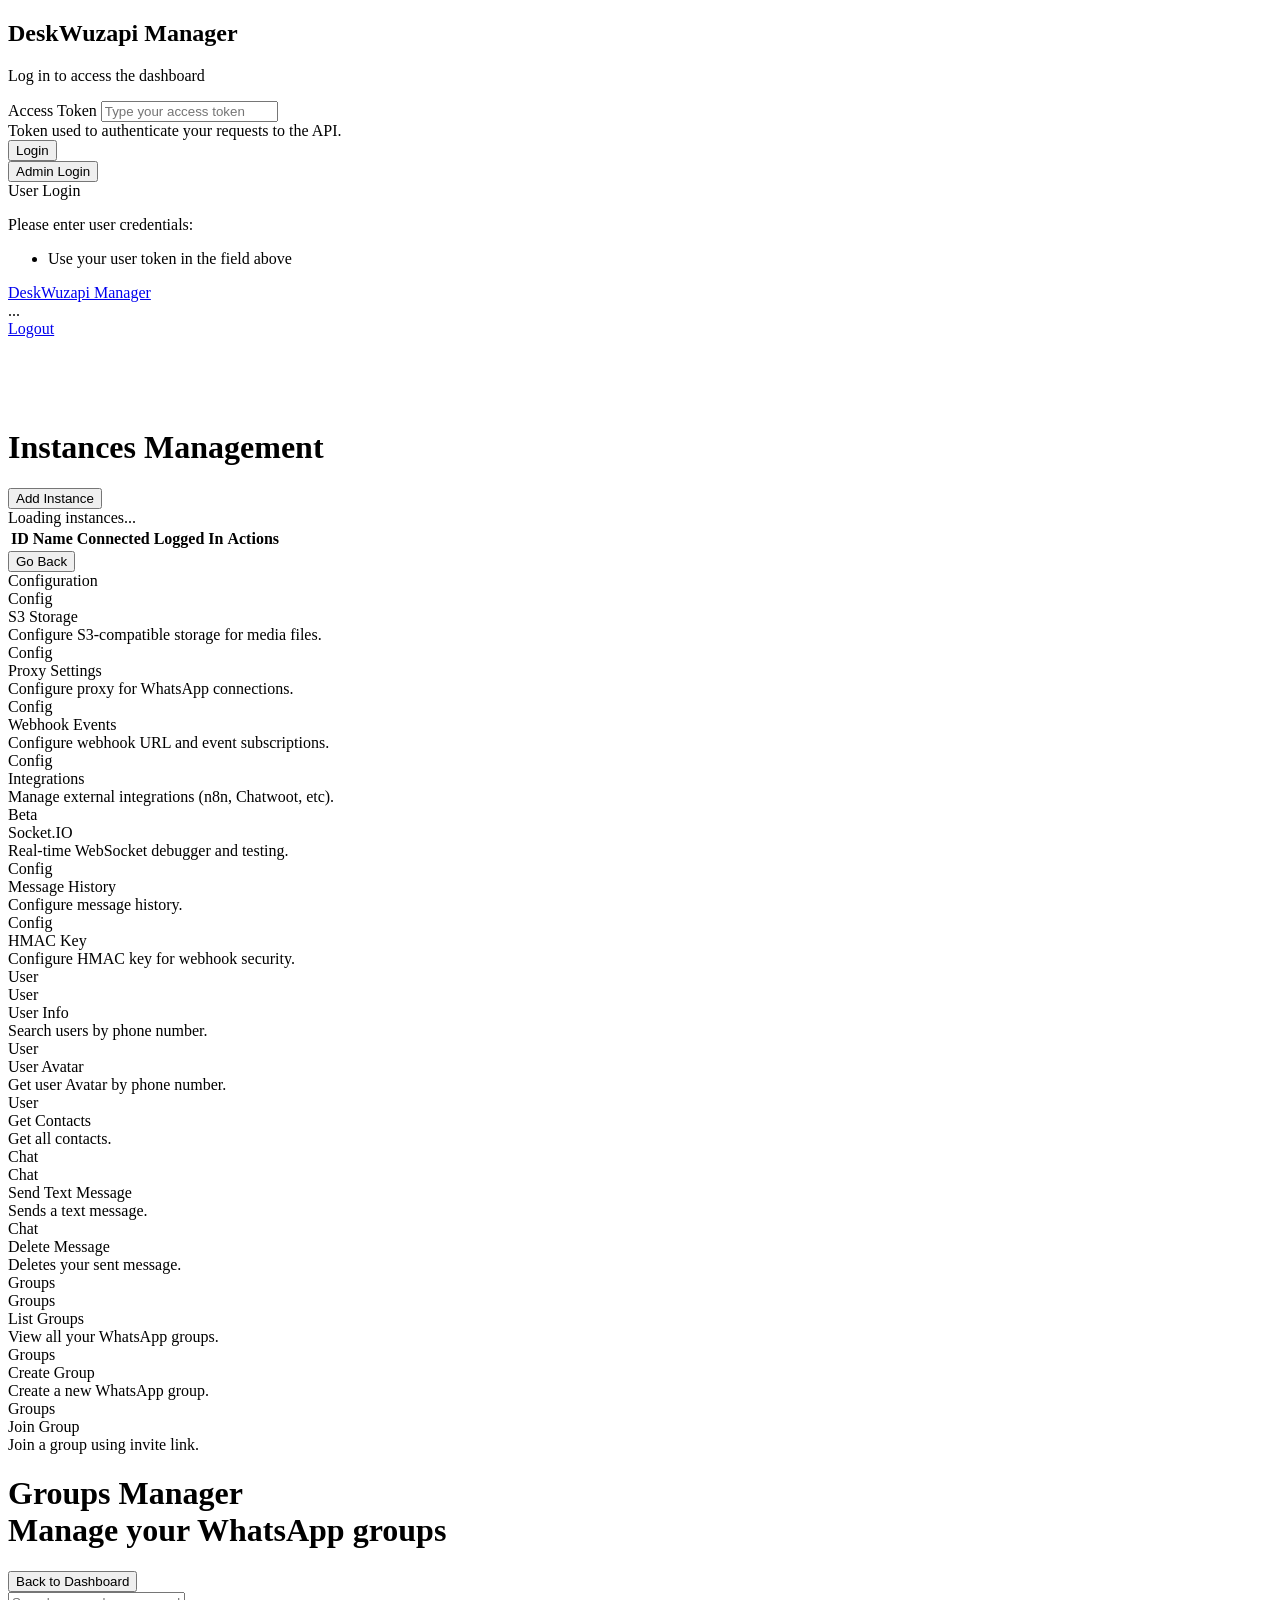
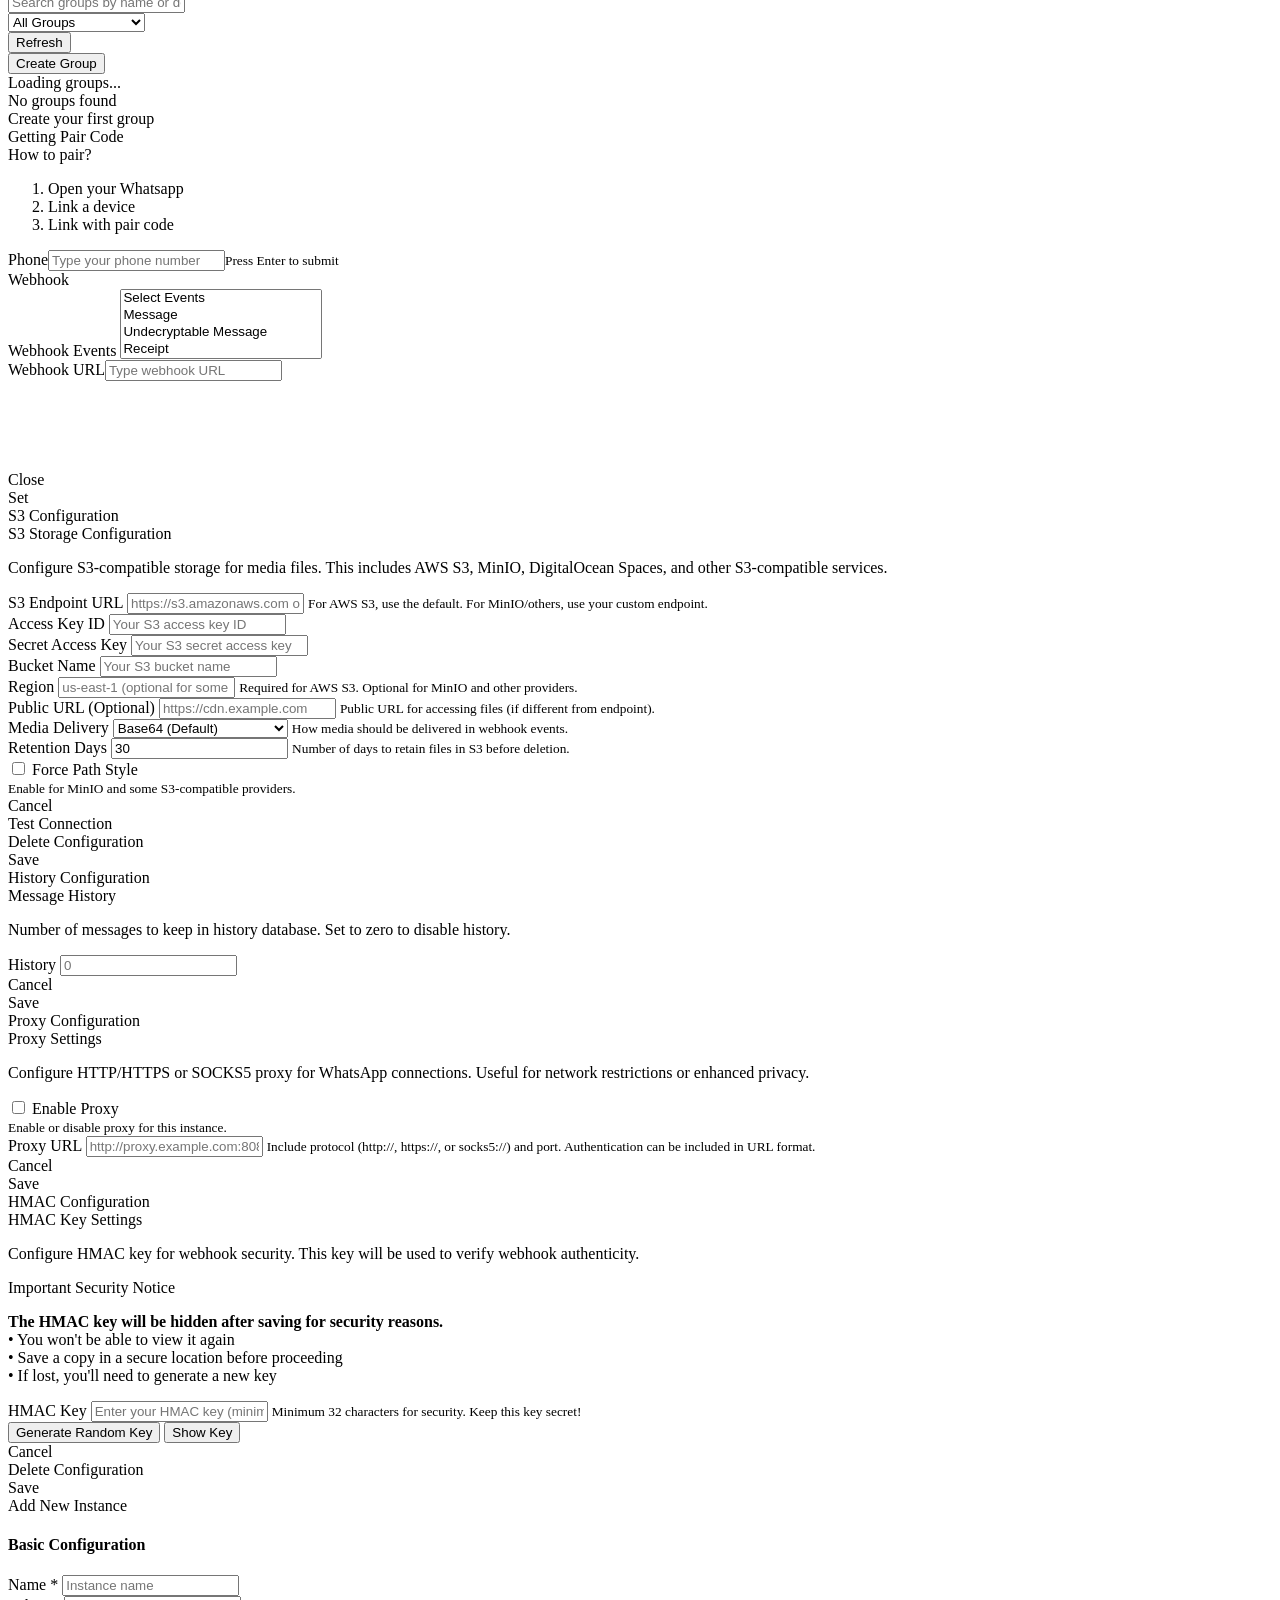
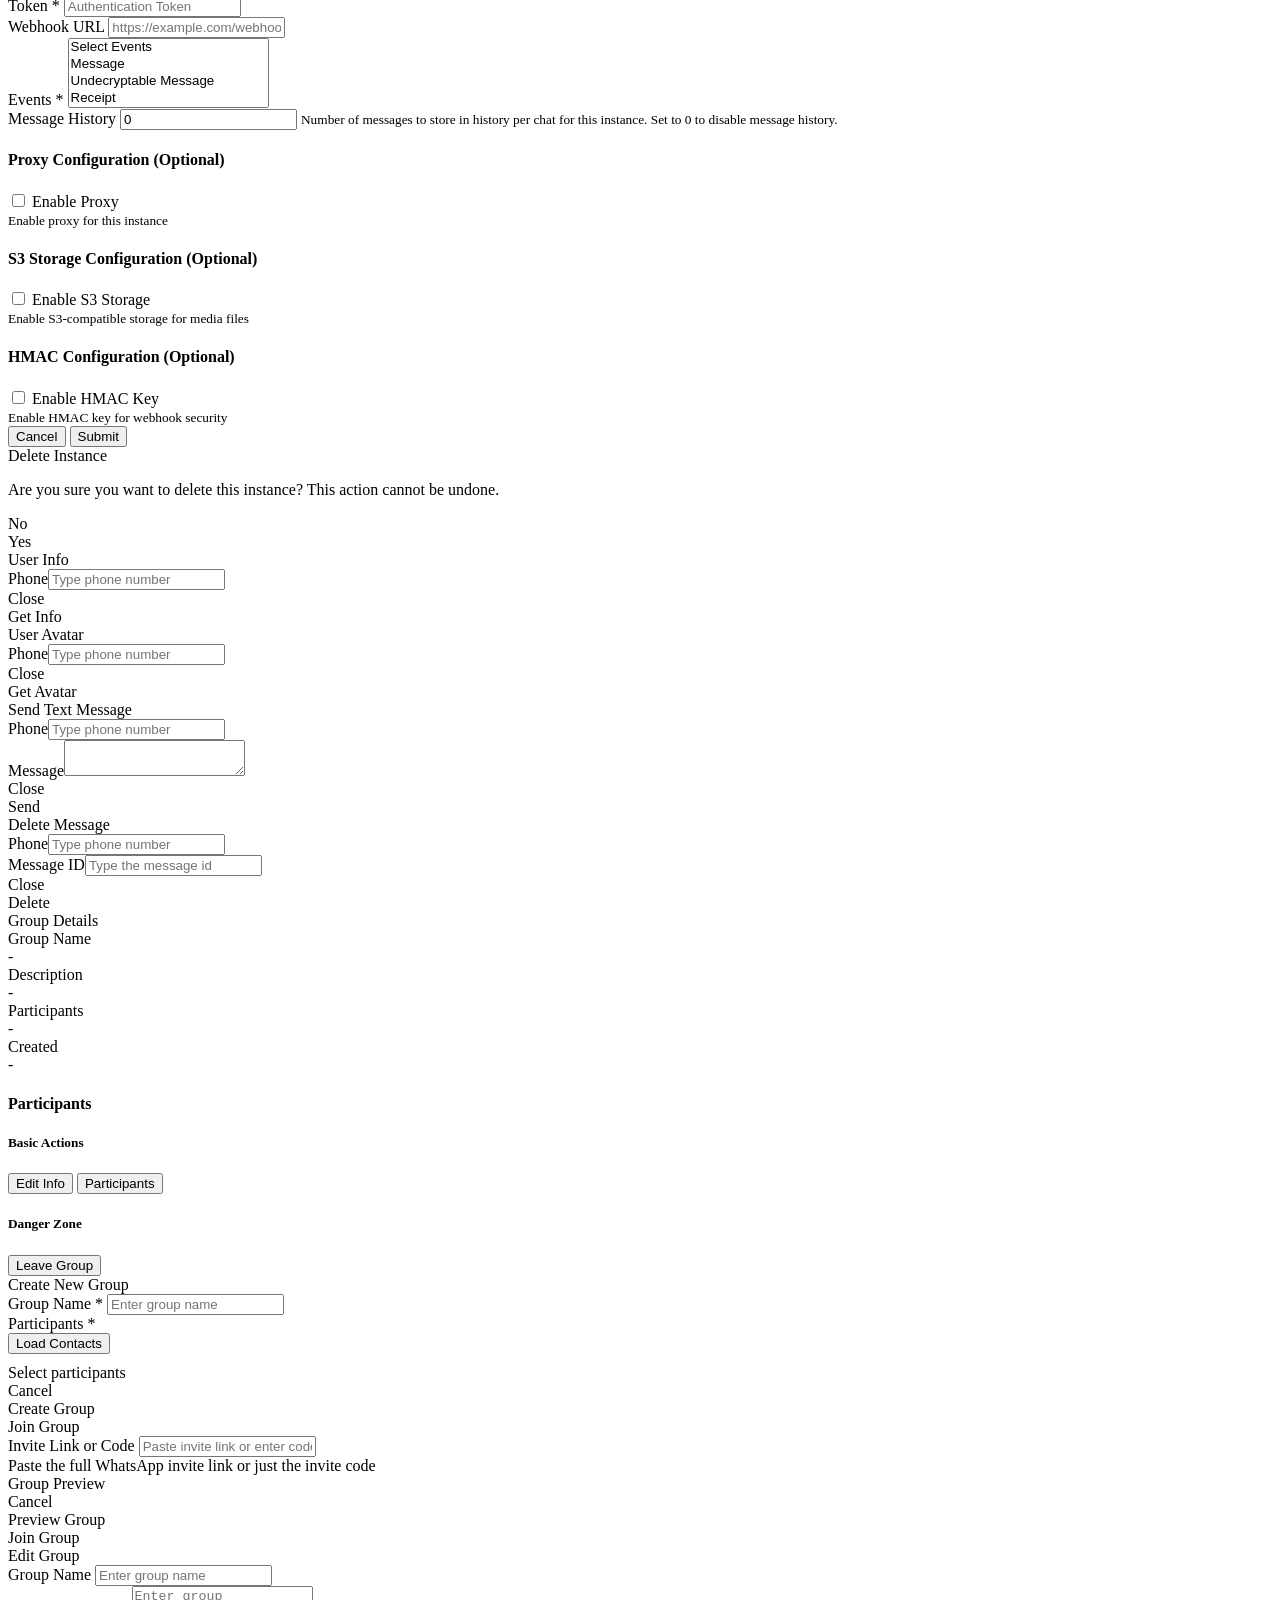
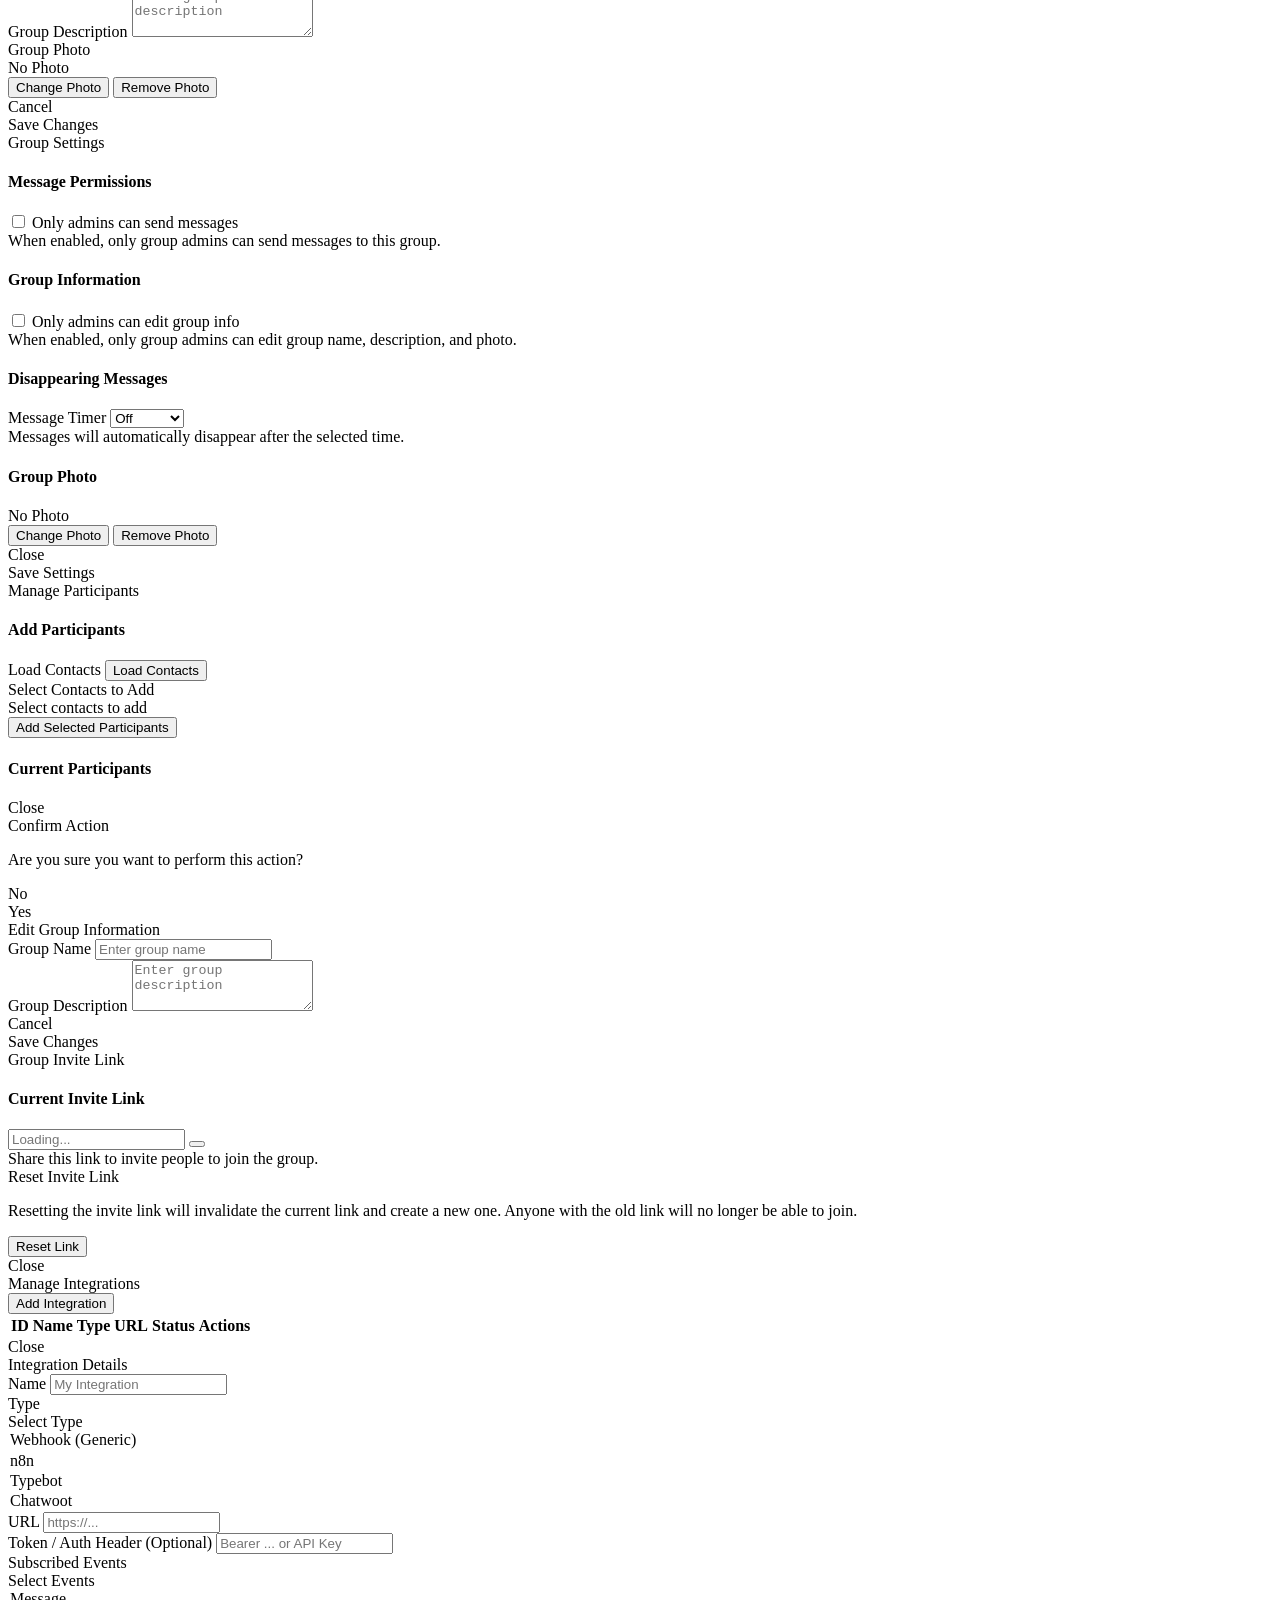
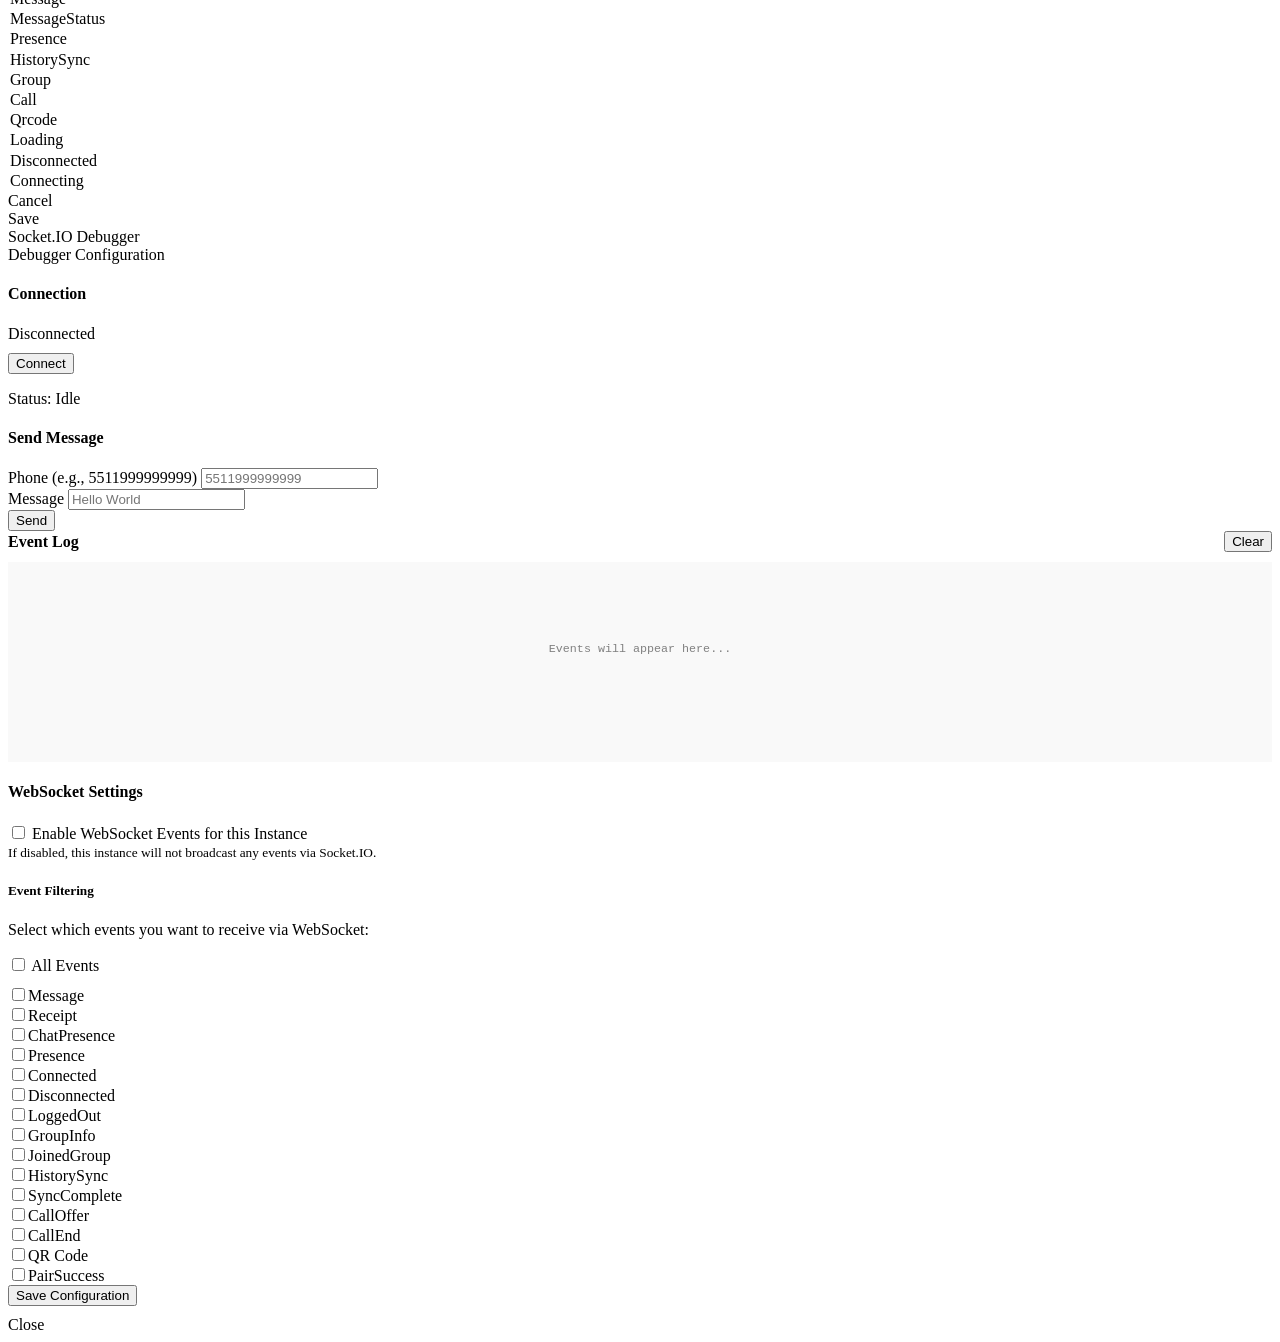
==== commit 9d3761f4: "feat: Adiciona a página inicial do painel e o script de integrações." ====
--- a/static/dashboard/index.html
+++ b/static/dashboard/index.html
@@ -575,35 +575,6 @@
     </div>
   </div>
 
-  <!-- Integrations List Modal -->
-  <div class="ui modal" id="modalIntegrationsList"><i class="close icon"></i>
-    <div class="header"> Integrations Manager </div>
-    <div class="content">
-      <div class="ui right aligned basic segment">
-        <button class="ui green button" id="btnAddIntegration">
-            <i class="plus icon"></i> Add Integration
-        </button>
-      </div>
-      <table class="ui celled table">
-        <thead>
-          <tr>
-            <th>ID</th>
-            <th>Name</th>
-            <th>Type</th>
-            <th>URL</th>
-            <th>Status</th>
-            <th>Actions</th>
-          </tr>
-        </thead>
-        <tbody id="integrationsTableBody">
-            <!-- Dynamic Content -->
-        </tbody>
-      </table>
-    </div>
-    <div class="actions">
-      <div class="ui cancel button secondary">Close</div>
-    </div>
-  </div>
 
   <!-- Integration Editor Modal -->
 
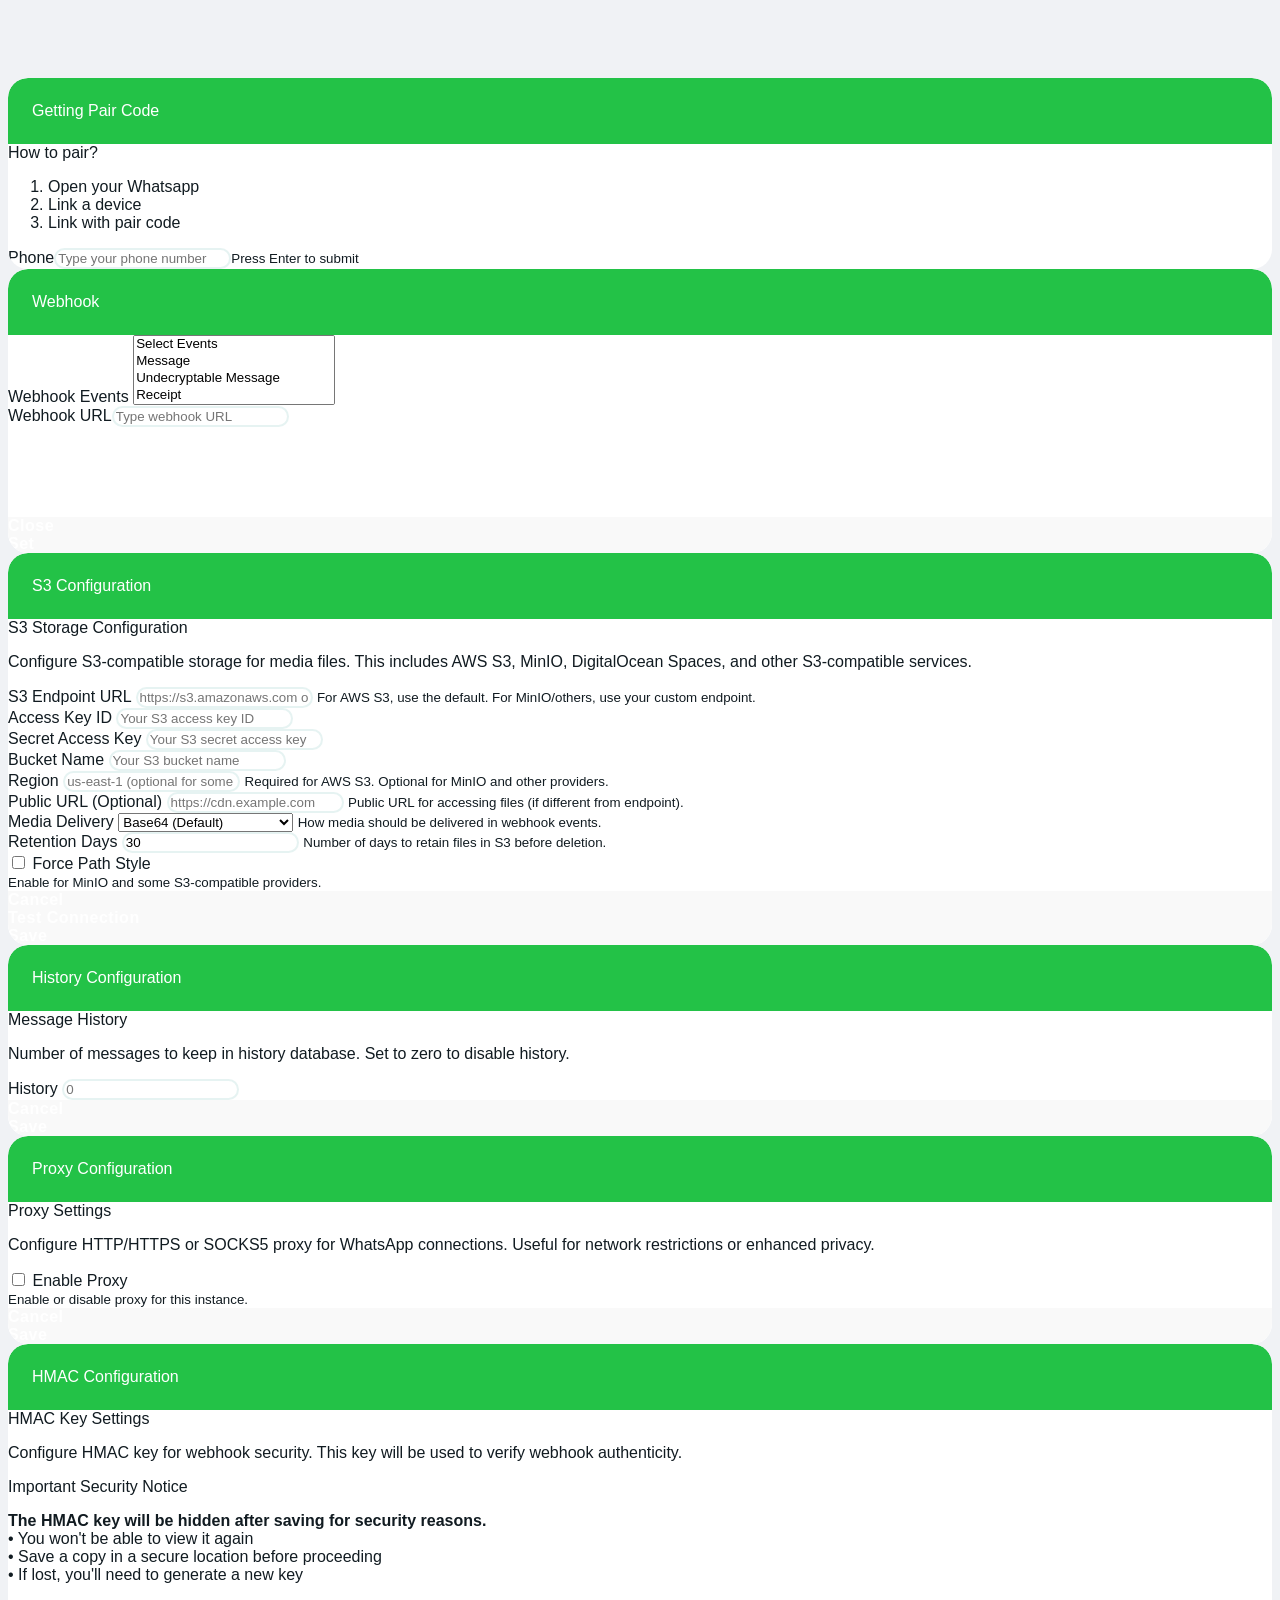
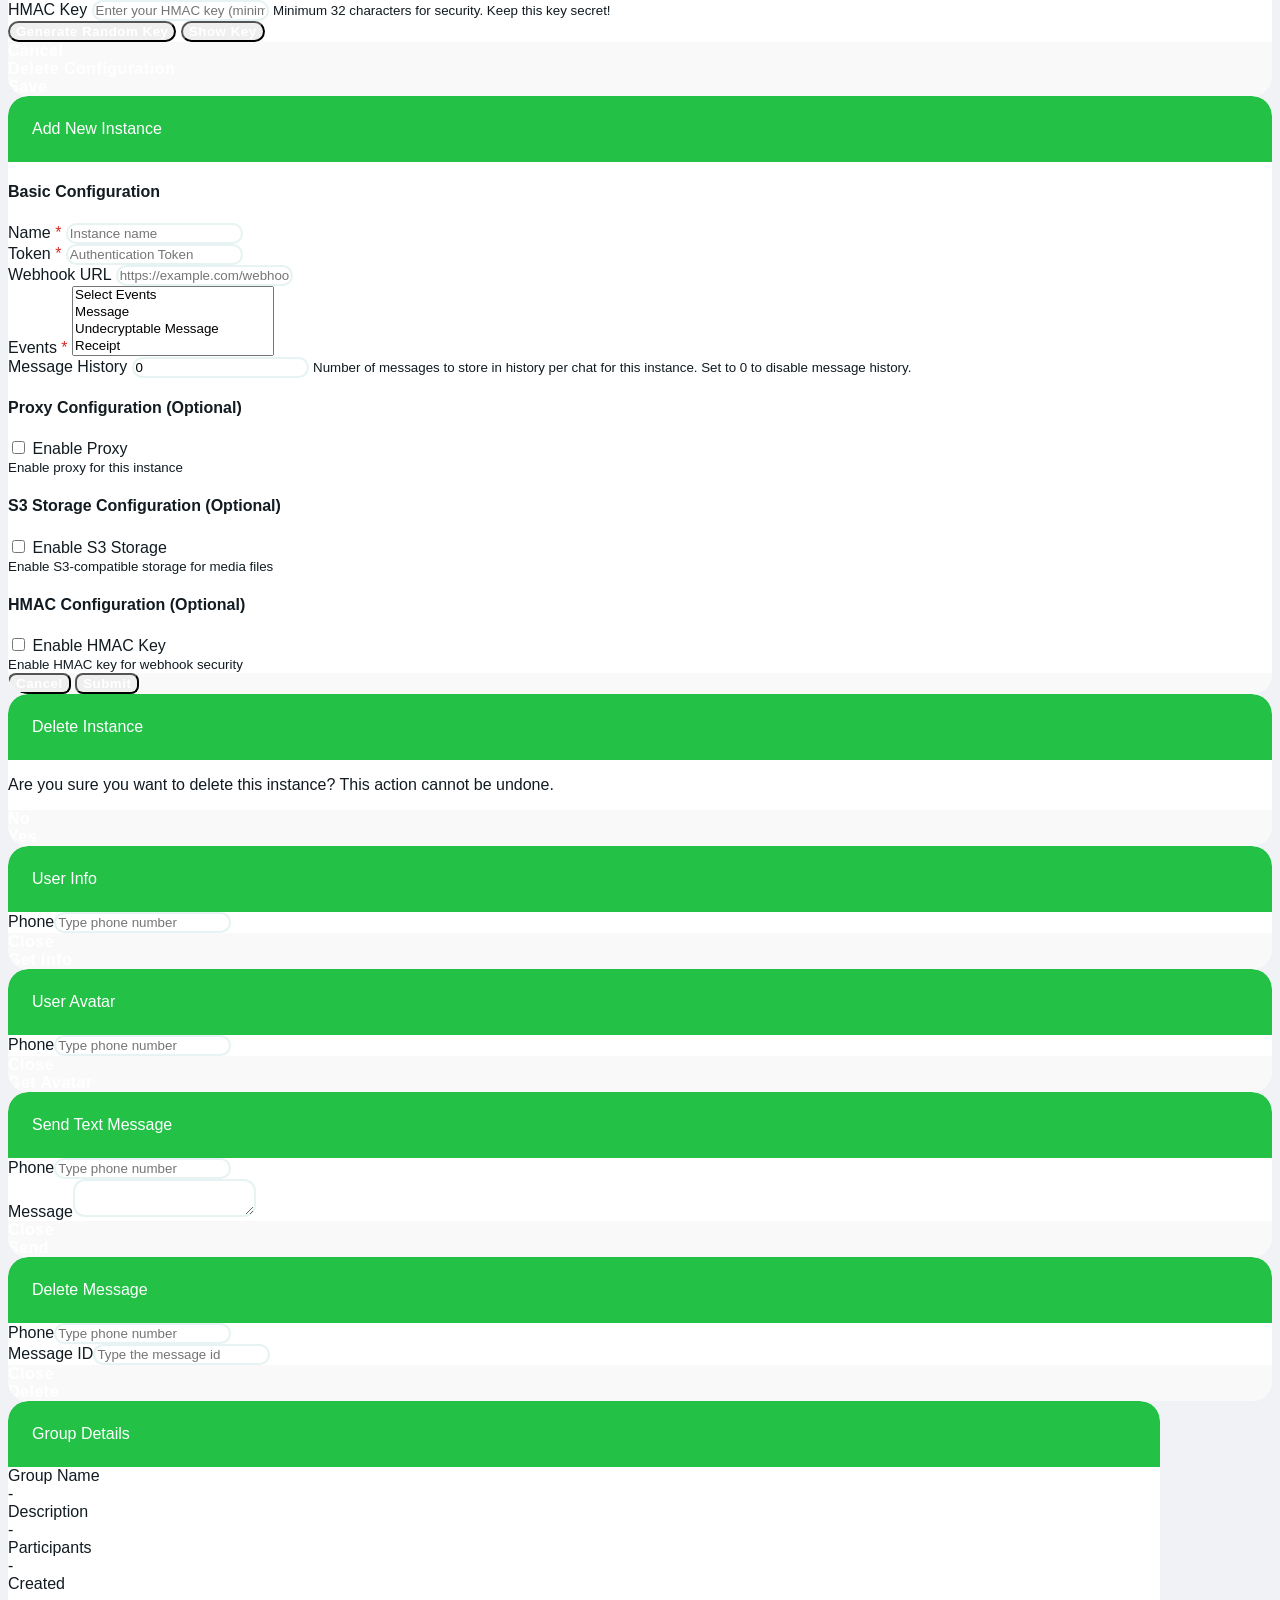
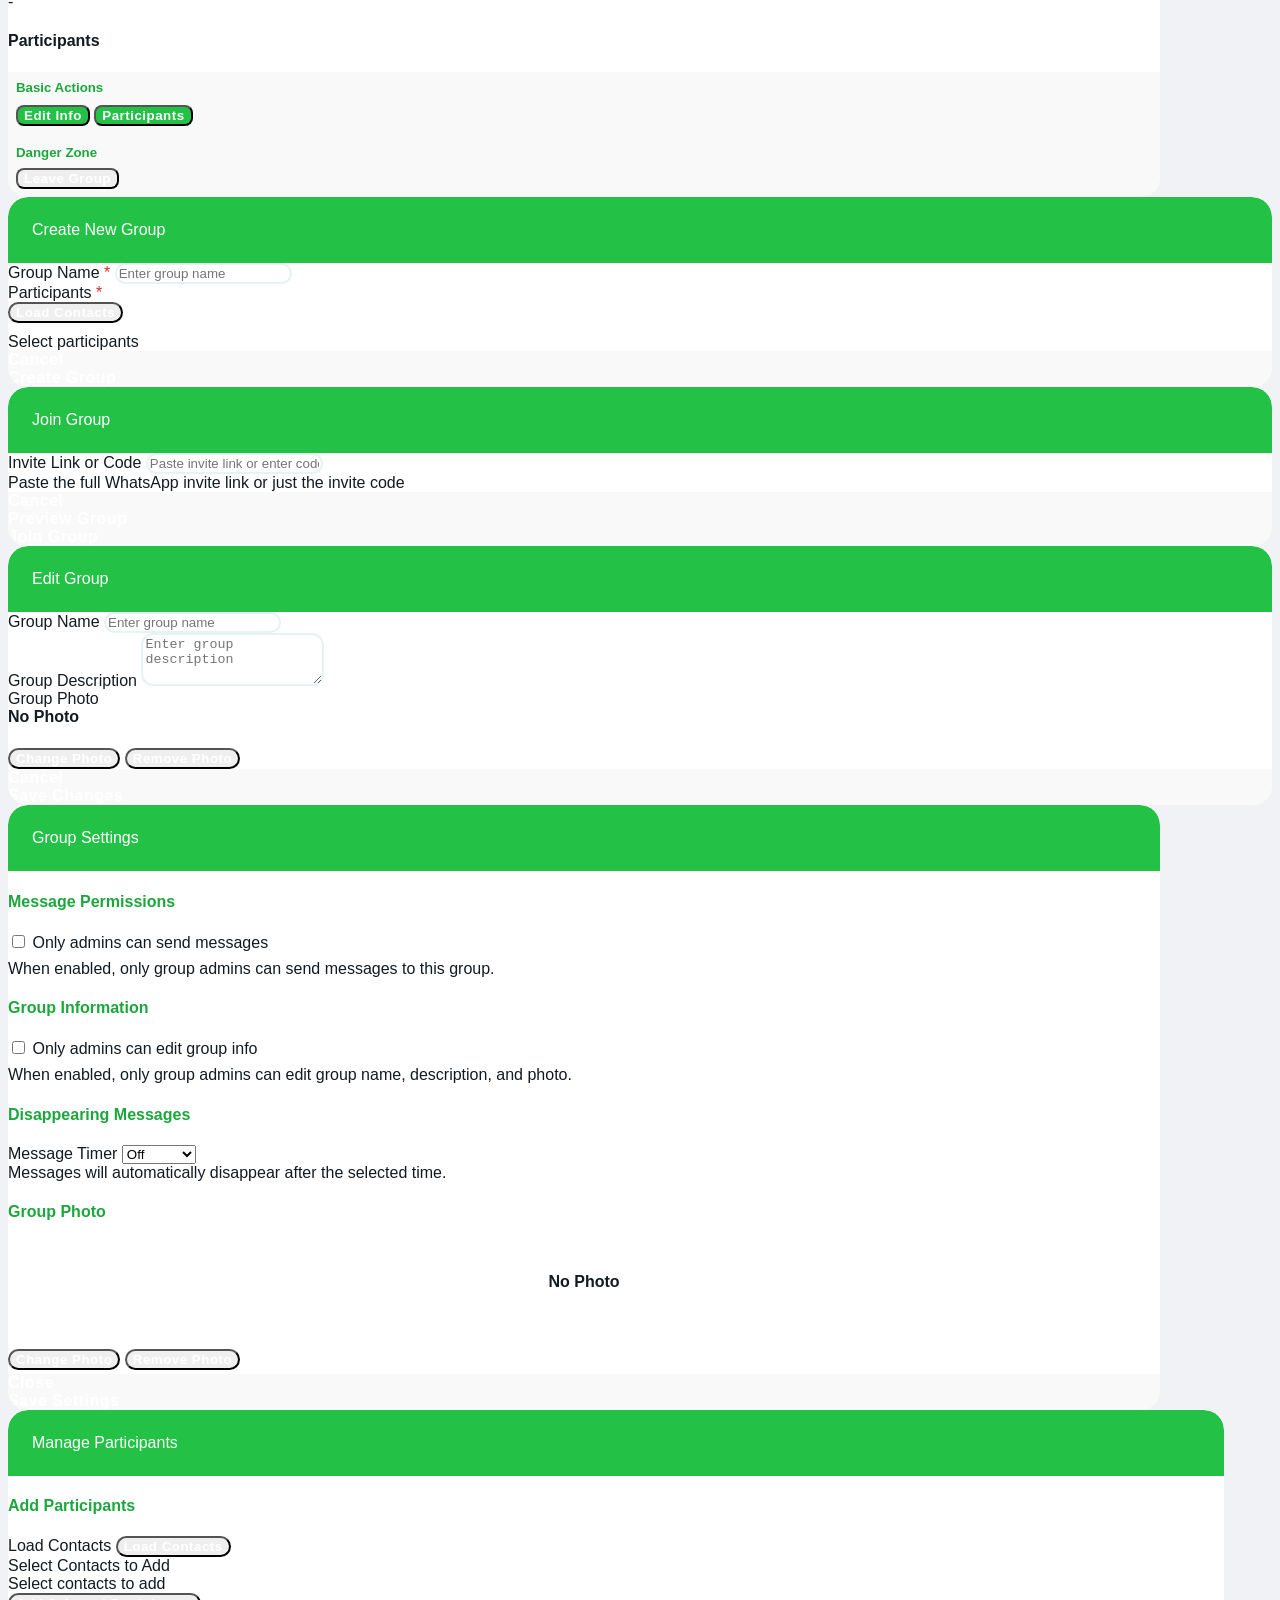
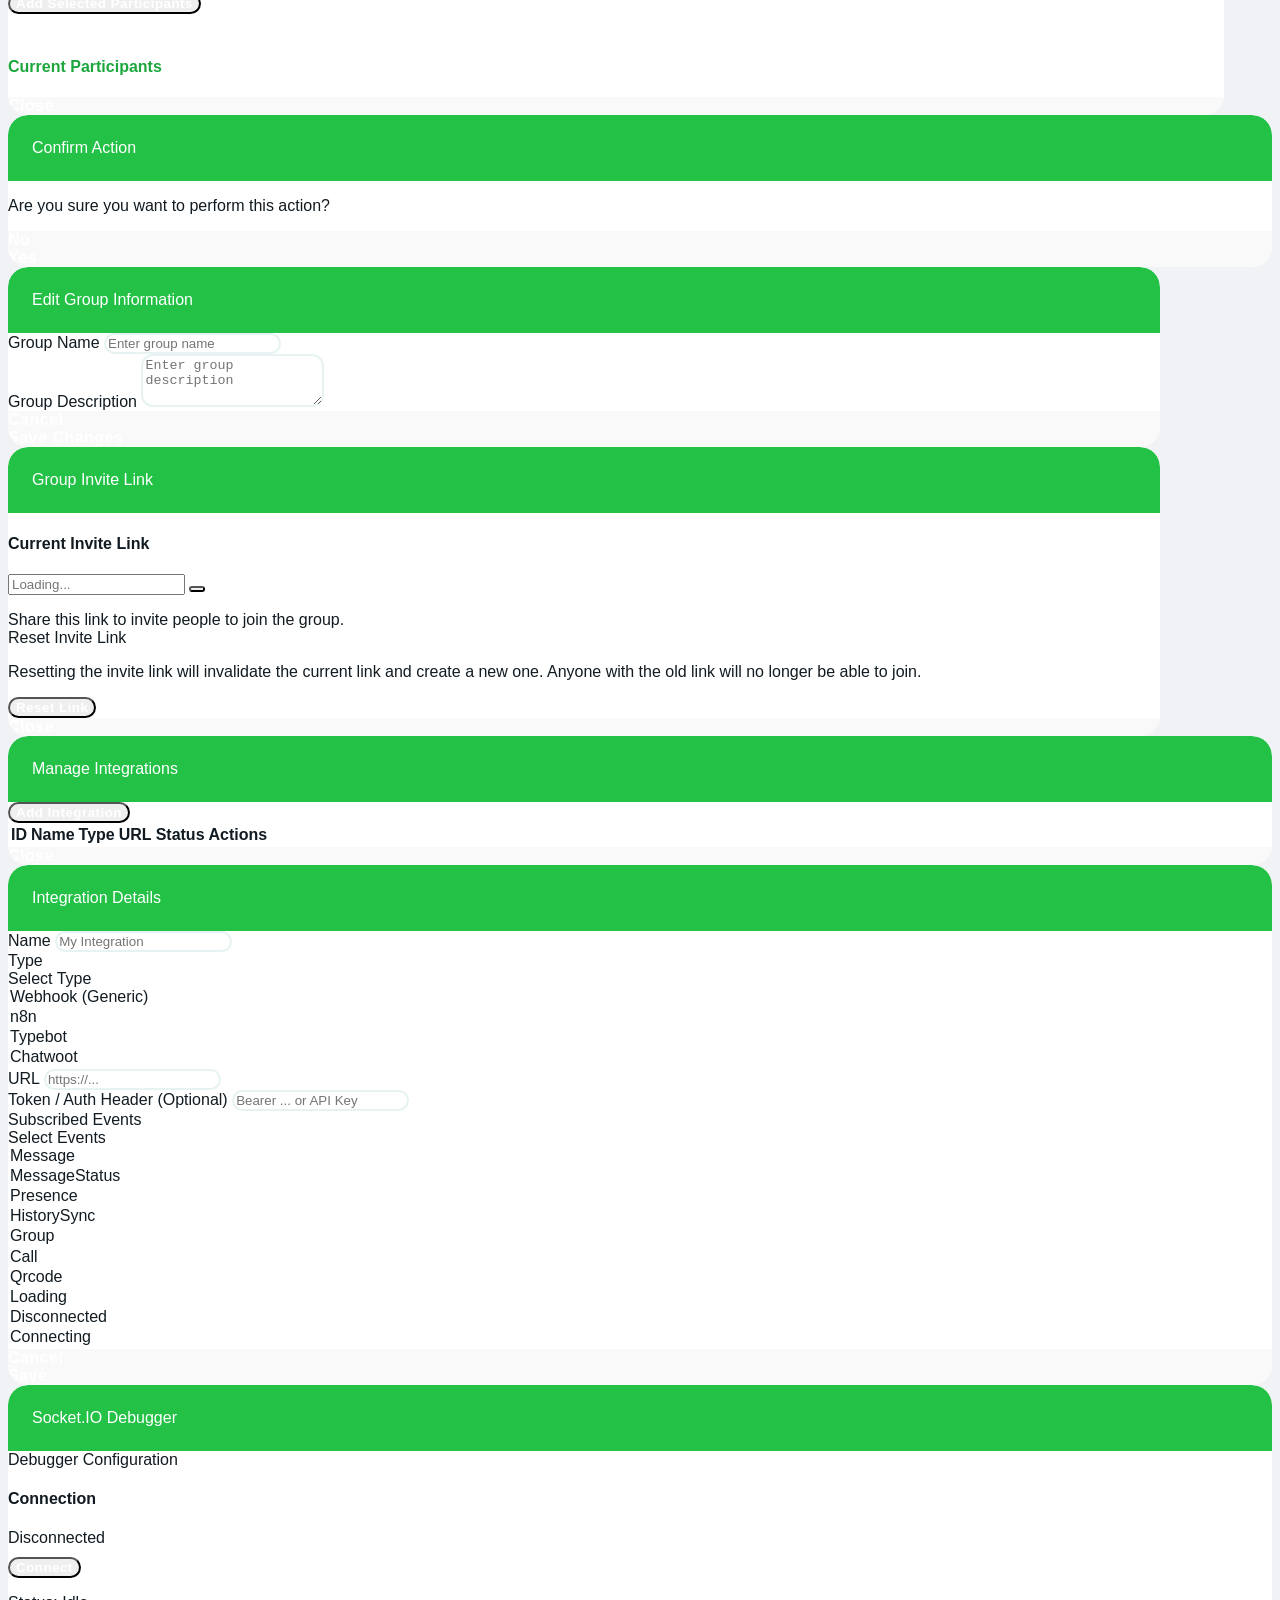
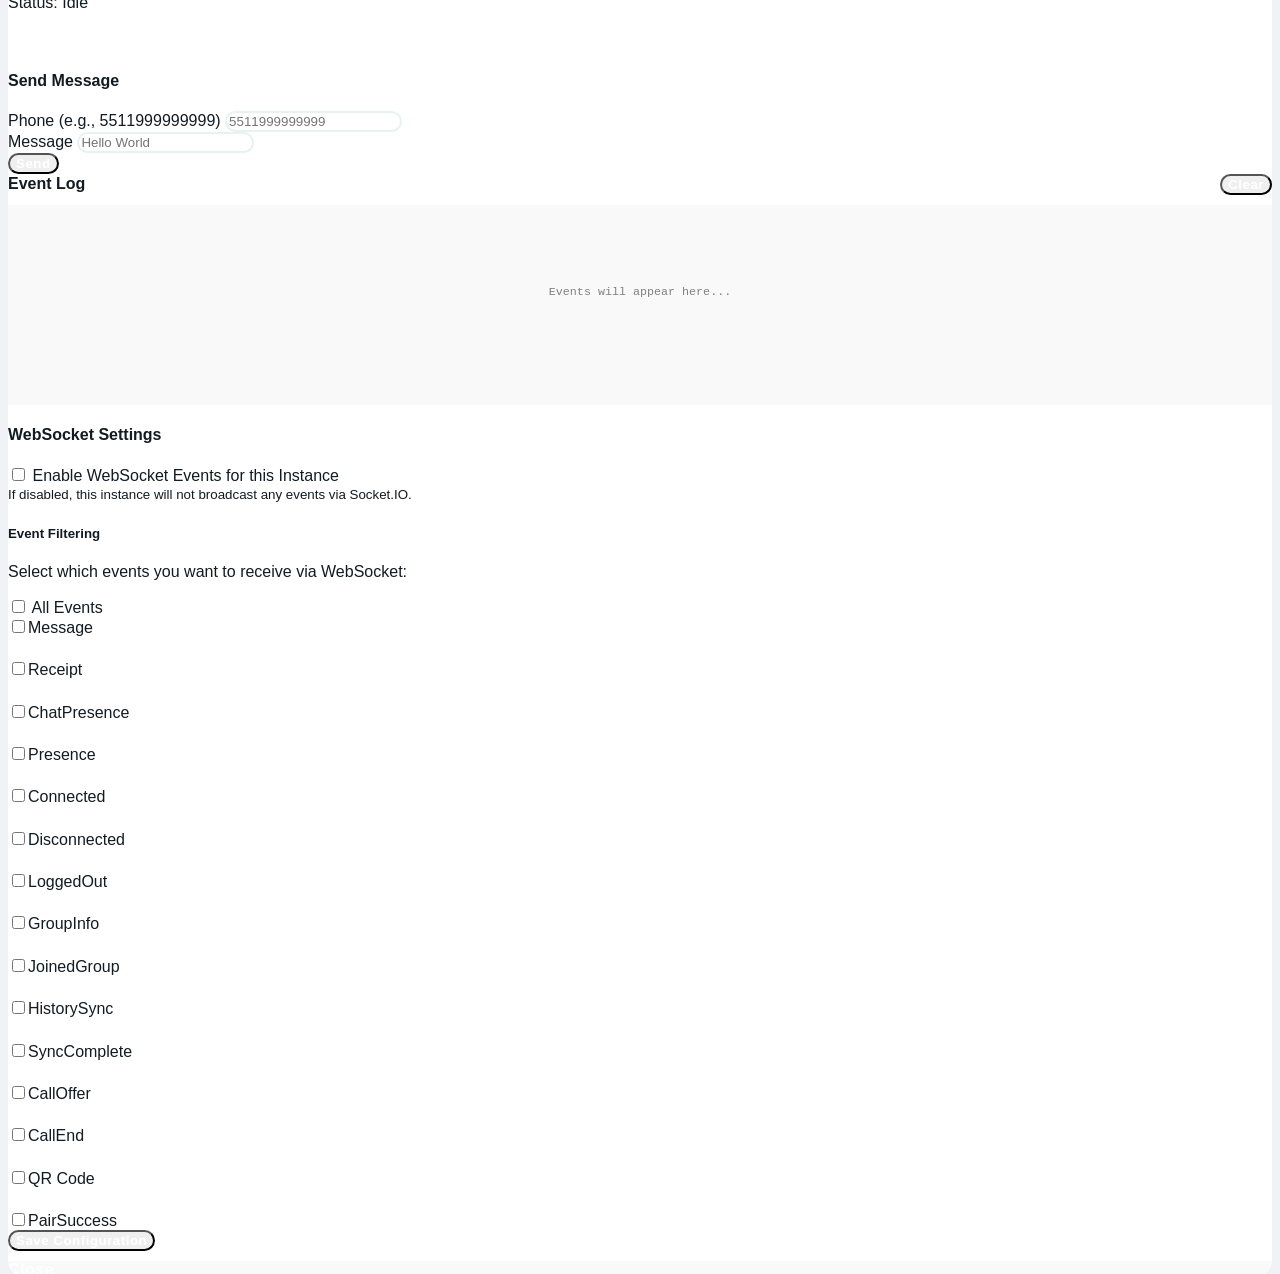
==== commit 3ff0ae47: "feat: Adiciona arquivos iniciais para o painel de controle e estilos de login." ====
--- a/static/dashboard/index.html
+++ b/static/dashboard/index.html
@@ -4,7 +4,7 @@
   <meta charset="utf-8">
   <meta name="viewport" content="width=device-width, initial-scale=1">
   <title>DeskWuzapi</title>
-  <link rel="icon" href="../favicon-deskzap.ico" type="image/x-icon">
+  <link rel="icon" href="../images/favicon-deskzap.ico" type="image/x-icon">
   <link rel="stylesheet" href="https://cdn.jsdelivr.net/npm/fomantic-ui@2.9.4/dist/semantic.min.css">
   <link rel="stylesheet" href="css/app.css">
 </head>
@@ -16,7 +16,7 @@
       <div class="ui centered card login" style="width:600px;">
         <div class="content">
           <div class="center aligned mb-4">
-            <i class="whatsapp icon bi-whatsapp"></i> 
+            <img src="../images/signo-deskzap-png.png" alt="Deskzap" style="height: 80px; margin-bottom: 15px;"> 
             <h2 class="ui header">DeskWuzapi Manager</h2>
             <p class="text-muted">Log in to access the dashboard</p>
           </div>
@@ -57,7 +57,7 @@
     <div class="ui container fluid secondary pointing">
       <a href="#" class="header item">
         <span class='title-container'>
-          <i class="whatsapp icon"></i> DeskWuzapi Manager
+          <img src="../images/signo-deskzap-png.png" alt="Deskzap" style="height: 45px; width: 45px; margin-right: 12px; vertical-align: middle; background-color: white; border-radius: 50%; padding: 6px; object-fit: contain;"> DeskWuzapi Manager
         </span>
       </a>
       <div class="right menu">
@@ -1465,6 +1465,12 @@
              </div>
           </div>
 
+          <div class="field">
+             <label>Logo URL</label>
+             <input type="url" id="cwLogo" placeholder="https://example.com/logo.png">
+             <small class="text muted">URL da imagem usada como avatar do bot</small>
+          </div>
+
           <div class="ui dividing header">Conversation Settings</div>
 
           <div class="field">
@@ -1502,6 +1508,16 @@
              <input type="number" id="cwDaysLimitImportMessages" value="3">
           </div>
 
+          <div class="ui dividing header">Advanced Settings</div>
+
+          <div class="field">
+             <div class="ui toggle checkbox">
+                  <input type="checkbox" id="cwMergeBrazilContacts">
+                  <label>Merge Brazil Contacts (Handle 9th digit)</label>
+             </div>
+             <small class="text muted">Normaliza números brasileiros com/sem o 9º dígito</small>
+          </div>
+
           <div class="field">
              <label>Ignore Jids (One per line or comma separated)</label>
              <textarea id="cwIgnoreJids" rows="2" placeholder="123456789@s.whatsapp.net"></textarea>
@@ -1511,6 +1527,18 @@
               <div class="ui toggle checkbox">
                   <input type="checkbox" id="cwAutoCreate">
                   <label>Auto Create Inbox (if missing)</label>
+              </div>
+          </div>
+
+          <!-- Webhook URL Display -->
+          <div class="ui info message" id="cwWebhookInfo" style="display: none;">
+              <div class="header">Webhook URL</div>
+              <p>Configure esta URL no Chatwoot como webhook da inbox:</p>
+              <div class="ui action input fluid">
+                  <input type="text" id="cwWebhookUrl" readonly>
+                  <button type="button" class="ui icon button" onclick="copyWebhookUrl()">
+                      <i class="copy icon"></i>
+                  </button>
               </div>
           </div>
           
@@ -1573,7 +1601,7 @@
         <div class="ui divider"></div>
         <div style="display: flex; justify-content: space-between; align-items: center; margin-bottom: 10px;">
              <h4 class="ui header" style="margin:0;">Event Log</h4>
-             <button id="btnClearLog" class="ui mini basic button">Clear</button>
+             <button id="btnClearLog" class="ui mini red button">Clear</button>
         </div>
         <div id="socketLog" class="ui segment" style="height: 200px; overflow-y: auto; background: #f9f9f9; font-family: monospace; font-size: 0.9em;">
           <div style="color: grey; text-align: center; margin-top: 80px;">Events will appear here...</div>
@@ -1635,7 +1663,7 @@
       </div>
     </div>
     <div class="actions">
-      <div class="ui cancel button">Close</div>
+      <div class="ui black cancel button">Close</div>
     </div>
   </div>
 
--- a/static/dashboard/css/app.css
+++ b/static/dashboard/css/app.css
@@ -0,0 +1,1078 @@
+:root {
+  --primary-color: #23c247; /* Verde Deskzap */
+  --secondary-color: #1ca73d; /* Verde médio Deskzap */
+  --tertiary-color: #033300; /* Verde escuro Deskzap */
+  --background-color: #f0f2f5;
+  --card-hover-color: #ffffff;
+  --text-color: #111B21;
+  --gradient-start: #23c247;
+  --gradient-end: #1ca73d;
+  --message-background: #FFFFFF;
+  --success-green: #23c247;
+  --gradient-primary: linear-gradient(135deg, #23c247 0%, #1ca73d 100%);
+}
+
+body {
+  background-color: var(--background-color) !important;
+  color: var(--text-color) !important;
+  font-family: "Helvetica Neue", "Helvetica Neue", Helvetica, Arial, sans-serif !important;
+}
+
+body > .ui.logingrid {
+  height: 100%;
+  max-width: 800px !important;
+  margin:auto !important;
+}
+
+#loginForm label {
+  color: var(--secondary-color);
+  font-weight: 600;
+  font-size: 1rem;
+  margin-bottom: 0.75rem;
+}
+
+.whatsapp.icon.bi-whatsapp {
+  font-size: 6rem;
+  background: var(--gradient-primary);
+  -webkit-background-clip: text;
+  -webkit-text-fill-color: transparent;
+  filter: drop-shadow(0 2px 4px rgba(0, 0, 0, 0.1));
+}
+
+.menu-header {
+  background: var(--primary-color) !important;
+  color: white !important;
+  margin-bottom: 2em !important;
+  box-shadow: 
+      0 20px 40px rgba(35, 194, 71, 0.2),
+      inset 0 0 80px rgba(255, 255, 255, 0.15) !important;
+  position: relative;
+  backdrop-filter: blur(10px);
+  border: 1px solid rgba(255, 255, 255, 0.2);
+  transition: all 0.3s ease-in-out;
+}
+
+.login {
+  border-radius: 15px !important;
+  box-shadow: 0 4px 8px rgba(0,0,0,0.1) !important;
+  padding: 2em !important;
+}
+
+.container {
+  max-width: 1400px !important;
+  margin: 0 auto !important;
+}
+
+.main-header {
+  background: var(--primary-color) !important;
+  color: white !important;
+  padding: 1.5em 2em !important;
+  border-radius: 24px !important;
+  margin-bottom: 2em !important;
+  box-shadow: 
+      0 20px 40px rgba(35, 194, 71, 0.2),
+      inset 0 0 80px rgba(255, 255, 255, 0.15) !important;
+  position: relative;
+  overflow: hidden;
+  backdrop-filter: blur(10px);
+  border: 1px solid rgba(255, 255, 255, 0.2);
+  transition: all 0.3s ease-in-out;
+}
+
+.hidden {
+  display:none !important;
+}
+
+.ui.stackable.cards > .card.hidden {
+  display: none !important;
+}
+
+.menu-header .title-container {
+  font-size: clamp(1.5em, 3vw, 1.8em) !important;
+  display: flex;
+  align-items: center;
+  gap: 8px;
+  color: white;
+}
+.main-header .title-container {
+  display: flex;
+  align-items: center;
+  gap: 8px;
+  color: white;
+}
+
+a#menulogout, a:visited#menulogout {
+  color: #000;
+}
+
+.main-header .whatsapp.icon {
+  font-size: 1em !important;
+}
+
+.main-header .whatsapp.icon:hover {
+  transform: scale(1.1);
+  background: rgba(255, 255, 255, 0.2);
+}
+
+@media (min-width: 768px) {
+  .main-header {
+      padding: 2em !important;
+  }
+
+  .main-header .ui.header {
+      flex-direction: column;
+  }
+
+  .main-header .version-label {
+      margin-top: 4px !important;
+  }
+}
+
+.ui.header {
+  font-weight: 600 !important;
+  color: var(--text-color) !important;
+}
+
+.ui.cards > .card {
+  box-shadow: 0 4px 8px rgba(0, 0, 0, 0.05) !important;
+  border-radius: 16px !important;
+  margin: 0.7em !important;
+  background-color: var(--message-background) !important;
+  border: 1px solid rgba(18, 140, 126, 0.1);
+}
+
+.ui.cards > .card:not(.no-hover):hover {
+  transform: translateY(-8px) !important;
+  box-shadow: 0 12px 24px rgba(18, 140, 126, 0.15) !important;
+  background-color: var(--card-hover-color) !important;
+}
+
+.ui.horizontal.divider {
+  font-size: 1.3em !important;
+  color: var(--secondary-color) !important;
+  margin: 2.5em 0 !important;
+  font-weight: 700 !important;
+  text-transform: uppercase;
+  letter-spacing: 1px;
+}
+
+.ui.success.message {
+  border-radius: 16px !important;
+  box-shadow: 0 4px 8px rgba(37, 211, 102, 0.1) !important;
+  border: 1px solid rgba(37, 211, 102, 0.2) !important;
+  background-color: rgba(231, 247, 232, 0.8) !important;
+  color: var(--success-green) !important;
+  animation: slideIn 0.6s cubic-bezier(0.175, 0.885, 0.32, 1.275);
+  backdrop-filter: blur(10px);
+}
+
+@keyframes slideIn {
+  from { transform: translateX(-30px); opacity: 0; }
+  to { transform: translateX(0); opacity: 1; }
+}
+
+.ui.button {
+  border-radius: 12px !important;
+  transition: all 0.3s cubic-bezier(0.175, 0.885, 0.32, 1.275) !important;
+  color: white !important;
+  font-weight: 600 !important;
+  letter-spacing: 0.5px;
+}
+
+.ui.button:hover {
+  transform: translateY(-3px) !important;
+  box-shadow: 0 8px 16px rgba(35, 194, 71, 0.2) !important;
+  filter: brightness(0.95);
+}
+
+.ui.form input, .ui.form textarea {
+  border-radius: 12px !important;
+  border: 2px solid rgba(18, 140, 126, 0.1) !important;
+  transition: all 0.3s ease;
+}
+
+.ui.form input:focus, .ui.form textarea:focus {
+  border-color: var(--primary-color) !important;
+  box-shadow: 0 0 0 3px rgba(35, 194, 71, 0.1) !important;
+}
+
+.ui.grid {
+  margin: -0.7em !important;
+}
+
+.ui.grid > .column {
+  padding: 0.7em !important;
+}
+
+@keyframes fadeIn {
+  from { opacity: 0; transform: translateY(30px); }
+  to { opacity: 1; transform: translateY(0); }
+}
+
+.ui.modal {
+  border-radius: 20px !important;
+  background-color: var(--message-background) !important;
+  overflow: hidden;
+}
+
+.ui.modal > .header {
+  border-radius: 20px 20px 0 0 !important;
+  background: var(--gradient-start) !important;
+  color: white !important;
+  padding: 1.5em !important;
+}
+
+.ui.modal > .actions {
+  border-radius: 0 0 20px 20px !important;
+  background-color: rgba(248, 248, 248, 0.8) !important;
+  backdrop-filter: blur(10px);
+}
+
+.ui.modal > .actions > .ui.button {
+  font-weight: 600 !important;
+  letter-spacing: 0.5px;
+}
+
+.mb-4 {
+  margin-bottom: 1.5em !important;
+}
+
+#user-role-indicator.admin {
+  color: #db2828; 
+  font-weight: bold;
+}
+  
+#user-role-indicator.admin div.label {
+  background-color:#d31616; 
+}
+
+#user-role-indicator.admin i.icon {
+  color:#d31616;
+}
+  
+#user-role-indicator.user {
+  color: #a3f298;
+}
+  
+#user-role-indicator.user i.icon {
+  color: #a3f298;
+}
+  
+#user-role-indicator.user div.label {
+  background-color: #a3f298;
+  color: #000;
+}
+
+.ui.secondary.pointing.menu {
+  margin-bottom: 0;
+  border-bottom: none;
+}
+
+.p1 {
+  padding-right:1em;
+  padding-left:1em;
+}
+
+.adminlogin {
+  display:none;
+}
+
+.required {
+  color: #db2828;
+}
+
+/* Groups Specific Styles */
+.group-card {
+  transition: all 0.3s ease !important;
+  max-height: 180px !important;
+}
+
+.group-card:hover {
+  transform: translateY(-2px) !important;
+  box-shadow: 0 4px 12px rgba(35, 194, 71, 0.15) !important;
+}
+
+.group-card .content {
+  padding: 1em !important;
+}
+
+.group-card .header {
+  font-size: 1.1em !important;
+  margin-bottom: 0.3em !important;
+  font-weight: 600 !important;
+}
+
+.group-photo {
+  width: 45px !important;
+  height: 45px !important;
+  border-radius: 50% !important;
+  object-fit: cover !important;
+}
+
+.group-photo-placeholder {
+  width: 45px !important;
+  height: 45px !important;
+  border-radius: 50% !important;
+  background: var(--primary-color) !important;
+  display: flex !important;
+  align-items: center !important;
+  justify-content: center !important;
+  color: white !important;
+  font-size: 1.2em !important;
+}
+
+.participant-item {
+  padding: 0.75rem 0 !important;
+}
+
+.participant-item .content .header {
+  font-size: 1rem !important;
+}
+
+.participant-item .right.floated.content {
+  float: none !important;
+  margin-top: 0.5rem !important;
+}
+
+.admin-badge {
+  background: #f2711c !important;
+  color: white !important;
+  font-size: 0.7em !important;
+  padding: 0.2em 0.4em !important;
+  border-radius: 3px !important;
+  margin-left: 0.5em !important;
+}
+
+.super-admin-badge {
+  background: #db2828 !important;
+  color: white !important;
+  font-size: 0.7em !important;
+  padding: 0.2em 0.4em !important;
+  border-radius: 3px !important;
+  margin-left: 0.5em !important;
+}
+
+.group-stats {
+  display: flex !important;
+  gap: 0.8em !important;
+  margin-top: 0.4em !important;
+  flex-wrap: wrap !important;
+}
+
+.group-stat {
+  display: flex !important;
+  align-items: center !important;
+  gap: 0.2em !important;
+  font-size: 0.8em !important;
+  color: #666 !important;
+}
+
+.groups-search-container {
+  margin-bottom: 1em !important;
+}
+
+.group-actions {
+  display: flex !important;
+  gap: 0.3em !important;
+  margin-top: 0.8em !important;
+}
+
+.group-action-btn {
+  flex: 1 !important;
+  font-size: 0.7em !important;
+  padding: 0.4em 0.6em !important;
+}
+
+.group-card .description {
+  font-size: 0.85em !important;
+  color: #666 !important;
+  margin-bottom: 0.4em !important;
+  line-height: 1.3 !important;
+}
+
+.read-more-link {
+  color: var(--primary-color) !important;
+  text-decoration: none !important;
+  font-weight: 500 !important;
+}
+
+.read-more-link:hover {
+  text-decoration: underline !important;
+}
+
+.group-preview-photo {
+  width: 80px !important;
+  height: 80px !important;
+  border-radius: 50% !important;
+  object-fit: cover !important;
+  margin-right: 1em !important;
+}
+
+.disappearing-timer-indicator {
+  color: var(--primary-color) !important;
+  font-weight: bold !important;
+}
+
+.invite-link-container {
+  background: #f8f9fa !important;
+  padding: 1em !important;
+  border-radius: 8px !important;
+  border: 1px solid #e9ecef !important;
+}
+
+.participant-actions {
+  display: flex !important;
+  gap: 0.3em !important;
+}
+
+.participant-action-btn {
+  padding: 0.3em 0.6em !important;
+  font-size: 0.7em !important;
+}
+
+@media (max-width: 768px) {
+  .group-actions {
+    flex-direction: column !important;
+  }
+  
+  .group-action-btn {
+    width: 100% !important;
+  }
+  
+  .group-stats {
+    flex-direction: column !important;
+    gap: 0.5em !important;
+  }
+}
+
+/* Groups Manager Styles */
+#groupsMainContainer .main-header {
+    margin-bottom: 2em !important;
+}
+
+#groupsMainContainer .main-header .ui.header {
+    color: white !important;
+}
+
+#groupsMainContainer .main-header .sub.header {
+    color: rgba(255, 255, 255, 0.8) !important;
+}
+
+.group-list-item {
+    padding: 1rem 0;
+    transition: background-color 0.3s ease;
+    border-radius: 4px;
+    margin: 0.5rem 0;
+}
+
+.group-list-item:hover {
+    background-color: #f8f9fa;
+}
+
+.group-list-item .header {
+    font-size: 1.1em;
+    font-weight: 600;
+    margin-bottom: 0.5rem;
+}
+
+.group-list-item .meta {
+    color: #666;
+    font-size: 0.9em;
+}
+
+.group-list-item .meta span {
+    margin-right: 1rem;
+}
+
+.group-list-item .description {
+    margin: 0.5rem 0;
+    color: #555;
+    line-height: 1.4;
+}
+
+.read-more-link {
+    color: #0084ff;
+    cursor: pointer;
+    font-weight: 500;
+}
+
+.read-more-link:hover {
+    text-decoration: underline;
+}
+
+/* Group type and role badges */
+.group-list-item .ui.mini.label {
+    margin-left: 0.5rem;
+    vertical-align: middle;
+}
+
+/* Group action buttons */
+.group-list-item .ui.small.buttons .button {
+    border: none !important;
+    font-weight: 600 !important;
+    border-radius: 8px !important;
+    transition: all 0.3s ease !important;
+    margin-right: 0.5rem !important;
+}
+
+.group-list-item .ui.small.buttons .button.primary {
+    background-color: var(--primary-color) !important;
+    color: white !important;
+}
+
+.group-list-item .ui.small.buttons .button.primary:hover {
+    background-color: var(--secondary-color) !important;
+    transform: translateY(-2px) !important;
+    box-shadow: 0 4px 12px rgba(35, 194, 71, 0.3) !important;
+}
+
+.group-list-item .ui.small.buttons .button.secondary {
+    background-color: #6c757d !important;
+    color: white !important;
+}
+
+.group-list-item .ui.small.buttons .button.secondary:hover {
+    background-color: #5a6268 !important;
+    transform: translateY(-2px) !important;
+    box-shadow: 0 4px 12px rgba(108, 117, 125, 0.3) !important;
+}
+
+.group-list-item .ui.small.buttons .button.loading {
+    pointer-events: none;
+    opacity: 0.7;
+}
+
+/* Remove the old basic button styles for groups */
+.group-list-item .ui.small.basic.buttons .button {
+    border: none !important;
+}
+
+.group-list-item .ui.small.basic.buttons .button:hover {
+    border: none !important;
+}
+
+/* Participant item styles */
+.participant-item {
+    padding: 0.75rem 0 !important;
+}
+
+.participant-item .content .header {
+    font-size: 1rem !important;
+}
+
+.participant-item .right.floated.content {
+    float: none !important;
+    margin-top: 0.5rem !important;
+}
+
+/* Groups loading state */
+#groupsLoading {
+    min-height: 200px;
+}
+
+/* Groups filter section */
+#groupsMainContainer .ui.segment {
+    border: 1px solid #e1e8ed;
+    box-shadow: 0 1px 3px rgba(0,0,0,0.12);
+    margin-bottom: 1rem;
+}
+
+/* No groups message */
+#noGroupsMessage {
+    margin-top: 2rem;
+    text-align: center;
+}
+
+/* Responsive design for groups */
+@media (max-width: 768px) {
+    .group-list-item .ui.grid .column {
+        padding: 0.5rem;
+    }
+    
+    .group-list-item .four.wide.column {
+        width: 100% !important;
+        text-align: left !important;
+        margin-top: 1rem;
+    }
+    
+    .group-list-item .eleven.wide.column {
+        width: 100% !important;
+    }
+    
+    .group-list-item .one.wide.column {
+        width: auto !important;
+        margin-right: 1rem;
+    }
+}
+
+/* Group type specific styling */
+.group-list-item .ui.mini.label.purple {
+    background-color: #8e44ad !important;
+    color: white !important;
+}
+
+.group-list-item .ui.mini.label.blue {
+    background-color: #3498db !important;
+    color: white !important;
+}
+
+.group-list-item .ui.mini.label.green {
+    background-color: var(--success-green) !important;
+    color: white !important;
+}
+
+/* Group icons with specific colors */
+.group-list-item .building.icon.purple {
+    color: #8e44ad !important;
+}
+
+.group-list-item .users.icon.blue {
+    color: #3498db !important;
+}
+
+.group-list-item .users.icon.green {
+    color: var(--success-green) !important;
+}
+
+/* Feature badges styling */
+.group-list-item .ui.mini.grey.label {
+    background-color: #95a5a6 !important;
+    color: white !important;
+    margin: 0.2rem 0.3rem 0.2rem 0 !important;
+}
+
+/* Role badges styling */
+.group-list-item .ui.mini.red.label,
+.group-list-item .ui.mini.orange.label {
+    font-weight: bold !important;
+    margin-left: 0.5rem !important;
+}
+
+/* Parent community info styling */
+.group-list-item .meta .sitemap.icon {
+    color: #8e44ad !important;
+}
+
+/* Improved meta information spacing */
+.group-list-item .meta {
+    margin-top: 0.5rem !important;
+    line-height: 1.6 !important;
+}
+
+.group-list-item .meta span {
+    margin-right: 1rem !important;
+    display: inline-flex !important;
+    align-items: center !important;
+    gap: 0.3rem !important;
+}
+
+/* Refresh button styling */
+#refreshGroups.ui.button {
+    background-color: var(--secondary-color) !important;
+    color: white !important;
+    border: none !important;
+    font-weight: 600 !important;
+}
+
+#refreshGroups.ui.button:hover {
+    background-color: var(--tertiary-color) !important;
+    transform: translateY(-2px) !important;
+    box-shadow: 0 4px 12px rgba(7, 94, 84, 0.3) !important;
+}
+
+/* Modal responsiveness improvements */
+.ui.modal#modalGroupDetails {
+    max-width: 90vw !important;
+    width: auto !important;
+}
+
+.ui.modal#modalGroupDetails .content {
+    max-height: 70vh !important;
+    overflow-y: auto !important;
+}
+
+.ui.modal#modalGroupDetails .actions .ui.stackable.buttons {
+    flex-wrap: wrap !important;
+}
+
+.ui.modal#modalGroupDetails .actions .ui.stackable.buttons .button {
+    flex: 1 1 auto !important;
+    min-width: 120px !important;
+    margin: 0.25rem !important;
+}
+
+/* Mobile responsiveness for group details */
+@media (max-width: 768px) {
+    .ui.modal#modalGroupDetails {
+        margin: 1rem !important;
+        max-width: calc(100vw - 2rem) !important;
+    }
+    
+    .ui.modal#modalGroupDetails .actions .ui.stackable.buttons {
+        flex-direction: column !important;
+    }
+    
+    .ui.modal#modalGroupDetails .actions .ui.stackable.buttons .button {
+        width: 100% !important;
+        margin: 0.25rem 0 !important;
+    }
+    
+    .participant-item {
+        padding: 0.75rem 0 !important;
+    }
+    
+    .participant-item .content .header {
+        font-size: 1rem !important;
+    }
+    
+    .participant-item .right.floated.content {
+        float: none !important;
+        margin-top: 0.5rem !important;
+    }
+}
+
+/* Groups filter section button styling */
+.ui.segment .ui.basic.buttons .ui.button {
+    background-color: var(--secondary-color) !important;
+    color: white !important;
+    border: none !important;
+    font-weight: 600 !important;
+}
+
+.ui.segment .ui.basic.buttons .ui.button:hover {
+    background-color: var(--tertiary-color) !important;
+    transform: translateY(-2px) !important;
+    box-shadow: 0 4px 12px rgba(7, 94, 84, 0.3) !important;
+}
+
+/* Group Management Modal Styles */
+.ui.modal#modalEditGroupInfo,
+.ui.modal#modalGroupSettings,
+.ui.modal#modalGroupInviteLink,
+.ui.modal#modalManageParticipants {
+    max-width: 90vw !important;
+    width: auto !important;
+}
+
+.ui.modal#modalManageParticipants {
+    max-width: 95vw !important;
+}
+
+.ui.modal#modalEditGroupInfo .content,
+.ui.modal#modalGroupSettings .content,
+.ui.modal#modalGroupInviteLink .content,
+.ui.modal#modalManageParticipants .content {
+    max-height: 70vh !important;
+    overflow-y: auto !important;
+}
+
+/* Group Details Modal Actions Grid */
+.ui.modal#modalGroupDetails .actions .ui.stackable.grid {
+    margin: 0 !important;
+}
+
+.ui.modal#modalGroupDetails .actions .ui.stackable.grid .column {
+    padding: 0.5rem !important;
+}
+
+.ui.modal#modalGroupDetails .actions h5.ui.header {
+    margin-top: 0 !important;
+    margin-bottom: 0.5rem !important;
+    color: var(--secondary-color) !important;
+}
+
+/* Group Settings Sections */
+.ui.modal#modalGroupSettings .ui.dividing.header {
+    color: var(--secondary-color) !important;
+    border-bottom-color: rgba(35, 194, 71, 0.2) !important;
+}
+
+.ui.modal#modalGroupSettings .ui.toggle.checkbox {
+    margin-bottom: 0.5rem !important;
+}
+
+/* Group Photo Container */
+#currentGroupPhotoContainer {
+    min-height: 80px !important;
+    display: flex !important;
+    align-items: center !important;
+    justify-content: center !important;
+}
+
+#currentGroupPhotoContainer img {
+    max-width: 80px !important;
+    max-height: 80px !important;
+    border-radius: 50% !important;
+    object-fit: cover !important;
+}
+
+/* Invite Link Input */
+.ui.modal#modalGroupInviteLink .ui.action.input {
+    margin-bottom: 1rem !important;
+}
+
+/* Participants Management */
+.ui.modal#modalManageParticipants .ui.header {
+    color: var(--secondary-color) !important;
+}
+
+.ui.modal#modalManageParticipants .ui.info.message {
+    border-radius: 8px !important;
+    border-color: rgba(35, 194, 71, 0.3) !important;
+    background-color: rgba(35, 194, 71, 0.05) !important;
+}
+
+/* Participant Item in Management */
+.ui.modal#modalManageParticipants .participant-item {
+    padding: 0.75rem 0 !important;
+    border-bottom: 1px solid #f0f0f0 !important;
+}
+
+.ui.modal#modalManageParticipants .participant-item:last-child {
+    border-bottom: none !important;
+}
+
+.ui.modal#modalManageParticipants .participant-item .ui.mini.button {
+    font-size: 0.7rem !important;
+    padding: 0.4rem 0.6rem !important;
+}
+
+.ui.modal#modalManageParticipants .participant-item .ui.mini.buttons {
+    margin-bottom: 0.5rem !important;
+}
+
+.ui.modal#modalManageParticipants .participant-item .ui.mini.buttons .button {
+    margin: 0.1rem !important;
+}
+
+/* Participant action buttons styling */
+.ui.modal#modalManageParticipants .participant-item .ui.mini.red.button {
+    background-color: #db2828 !important;
+    color: white !important;
+}
+
+.ui.modal#modalManageParticipants .participant-item .ui.mini.red.button:hover {
+    background-color: #c82121 !important;
+    transform: translateY(-1px) !important;
+    box-shadow: 0 2px 8px rgba(219, 40, 40, 0.3) !important;
+}
+
+.ui.modal#modalManageParticipants .participant-item .ui.mini.orange.button {
+    background-color: #f2711c !important;
+    color: white !important;
+}
+
+.ui.modal#modalManageParticipants .participant-item .ui.mini.orange.button:hover {
+    background-color: #e55a00 !important;
+    transform: translateY(-1px) !important;
+    box-shadow: 0 2px 8px rgba(242, 113, 28, 0.3) !important;
+}
+
+.ui.modal#modalManageParticipants .participant-item .ui.mini.grey.button {
+    background-color: #767676 !important;
+    color: white !important;
+}
+
+.ui.modal#modalManageParticipants .participant-item .ui.mini.grey.button:hover {
+    background-color: #666666 !important;
+    transform: translateY(-1px) !important;
+    box-shadow: 0 2px 8px rgba(118, 118, 118, 0.3) !important;
+}
+
+/* Participant item content layout */
+.ui.modal#modalManageParticipants .participant-item .content {
+    display: flex !important;
+    justify-content: space-between !important;
+    align-items: flex-start !important;
+    width: 100% !important;
+}
+
+.ui.modal#modalManageParticipants .participant-item .participant-info {
+    flex: 1 !important;
+}
+
+.ui.modal#modalManageParticipants .participant-item .participant-actions {
+    display: flex !important;
+    flex-direction: column !important;
+    align-items: flex-end !important;
+    gap: 0.5rem !important;
+    margin-left: 1rem !important;
+}
+
+.ui.modal#modalManageParticipants .participant-item .participant-labels {
+    display: flex !important;
+    gap: 0.3rem !important;
+    flex-wrap: wrap !important;
+    justify-content: flex-end !important;
+}
+
+.ui.modal#modalManageParticipants .participant-item .participant-buttons .right.floated.content {
+    float: none !important;
+    margin: 0 !important;
+}
+
+/* Proxy Configuration Styles */
+#proxyUrlField {
+  display: none;
+}
+
+#proxyUrlField.show {
+  display: block;
+}
+
+/* S3 Configuration Styles */
+#deleteS3Config {
+  display: none;
+}
+
+/* Mobile Responsiveness for Group Management */
+@media (max-width: 768px) {
+    .ui.modal#modalGroupDetails .actions .ui.stackable.grid .column {
+        width: 100% !important;
+        margin-bottom: 1rem !important;
+    }
+    
+    .ui.modal#modalGroupDetails .actions .ui.fluid.buttons {
+        flex-direction: column !important;
+    }
+    
+    .ui.modal#modalGroupDetails .actions .ui.fluid.buttons .button {
+        margin: 0.25rem 0 !important;
+        width: 100% !important;
+    }
+    
+    .ui.modal#modalManageParticipants .ui.stackable.grid .column {
+        width: 100% !important;
+        margin-bottom: 2rem !important;
+    }
+    
+    .ui.modal#modalGroupSettings .ui.segment .ui.stackable.grid .column {
+        width: 100% !important;
+        text-align: center !important;
+    }
+    
+    .ui.modal#modalGroupSettings .ui.buttons {
+        flex-direction: column !important;
+    }
+    
+    .ui.modal#modalGroupSettings .ui.buttons .button {
+        margin: 0.25rem 0 !important;
+        width: 100% !important;
+    }
+    
+    /* Mobile layout for participant items */
+    .ui.modal#modalManageParticipants .participant-item .content {
+        flex-direction: column !important;
+        align-items: flex-start !important;
+    }
+    
+    .ui.modal#modalManageParticipants .participant-item .participant-actions {
+        margin-left: 0 !important;
+        margin-top: 0.5rem !important;
+        align-items: flex-start !important;
+        width: 100% !important;
+    }
+    
+    .ui.modal#modalManageParticipants .participant-item .participant-labels {
+        justify-content: flex-start !important;
+        margin-bottom: 0.5rem !important;
+    }
+    
+    .ui.modal#modalManageParticipants .participant-item .ui.mini.buttons {
+        width: 100% !important;
+    }
+    
+    .ui.modal#modalManageParticipants .participant-item .ui.mini.buttons .button {
+        flex: 1 !important;
+        margin: 0.1rem !important;
+    }
+}
+
+/* Button Styling for Group Actions */
+.ui.modal .actions .ui.button {
+    border-radius: 8px !important;
+    font-weight: 600 !important;
+    transition: all 0.3s ease !important;
+}
+
+.ui.modal .actions .ui.blue.button {
+    background-color: var(--primary-color) !important;
+    color: white !important;
+}
+
+.ui.modal .actions .ui.blue.button:hover {
+    background-color: var(--secondary-color) !important;
+    transform: translateY(-2px) !important;
+    box-shadow: 0 4px 12px rgba(35, 194, 71, 0.3) !important;
+}
+
+.ui.modal .actions .ui.green.button {
+    background-color: var(--success-green) !important;
+    color: white !important;
+}
+
+.ui.modal .actions .ui.green.button:hover {
+    background-color: var(--secondary-color) !important;
+    transform: translateY(-2px) !important;
+    box-shadow: 0 4px 12px rgba(35, 194, 71, 0.3) !important;
+}
+
+.ui.modal .actions .ui.orange.button {
+    background-color: #f2711c !important;
+    color: white !important;
+}
+
+.ui.modal .actions .ui.orange.button:hover {
+    background-color: #e55a00 !important;
+    transform: translateY(-2px) !important;
+    box-shadow: 0 4px 12px rgba(242, 113, 28, 0.3) !important;
+}
+
+.ui.modal .actions .ui.purple.button {
+    background-color: #8e44ad !important;
+    color: white !important;
+}
+
+.ui.modal .actions .ui.purple.button:hover {
+    background-color: #7d3c98 !important;
+    transform: translateY(-2px) !important;
+    box-shadow: 0 4px 12px rgba(142, 68, 173, 0.3) !important;
+}
+
+/* Loading States */
+.ui.modal .ui.button.loading {
+    pointer-events: none !important;
+    opacity: 0.7 !important;
+}
+
+/* Form Validation */
+.ui.modal .ui.form .field.error input,
+.ui.modal .ui.form .field.error textarea {
+    border-color: #db2828 !important;
+    box-shadow: 0 0 0 3px rgba(219, 40, 40, 0.1) !important;
+}
+
+/* Success/Error Messages in Modals */
+.ui.modal .ui.success.message {
+    border-radius: 8px !important;
+    border-color: rgba(35, 194, 71, 0.3) !important;
+    background-color: rgba(35, 194, 71, 0.05) !important;
+    color: var(--success-green) !important;
+}
+
+.ui.modal .ui.error.message {
+    border-radius: 8px !important;
+    border-color: rgba(219, 40, 40, 0.3) !important;
+    background-color: rgba(219, 40, 40, 0.05) !important;
+    color: #db2828 !important;
+}
+
+.menu-header {
+    background: linear-gradient(135deg, var(--secondary-color), var(--primary-color)) !important;
+    border: none !important;
+    box-shadow: 0 4px 12px rgba(0, 0, 0, 0.15) !important;
+}
+
+.menu-header .item, .menu-header .item > a {
+    color: white !important;
+}
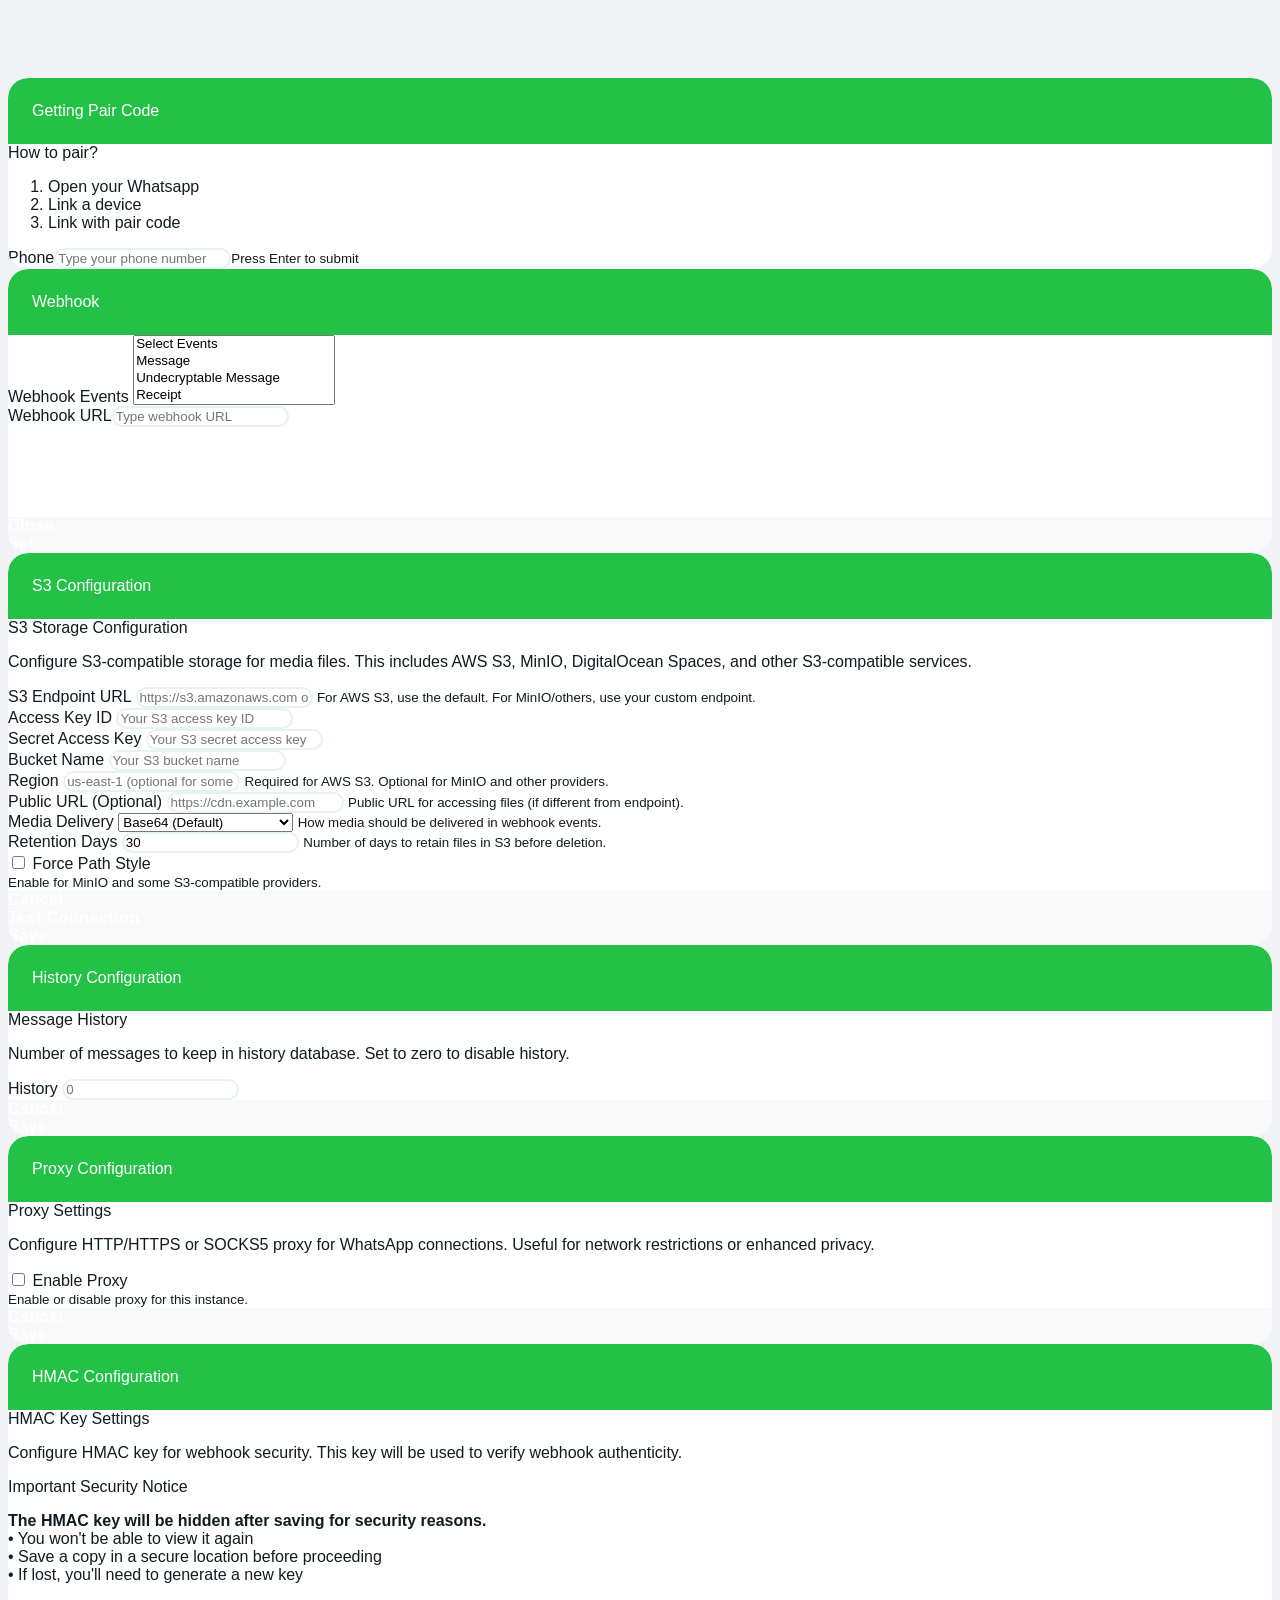
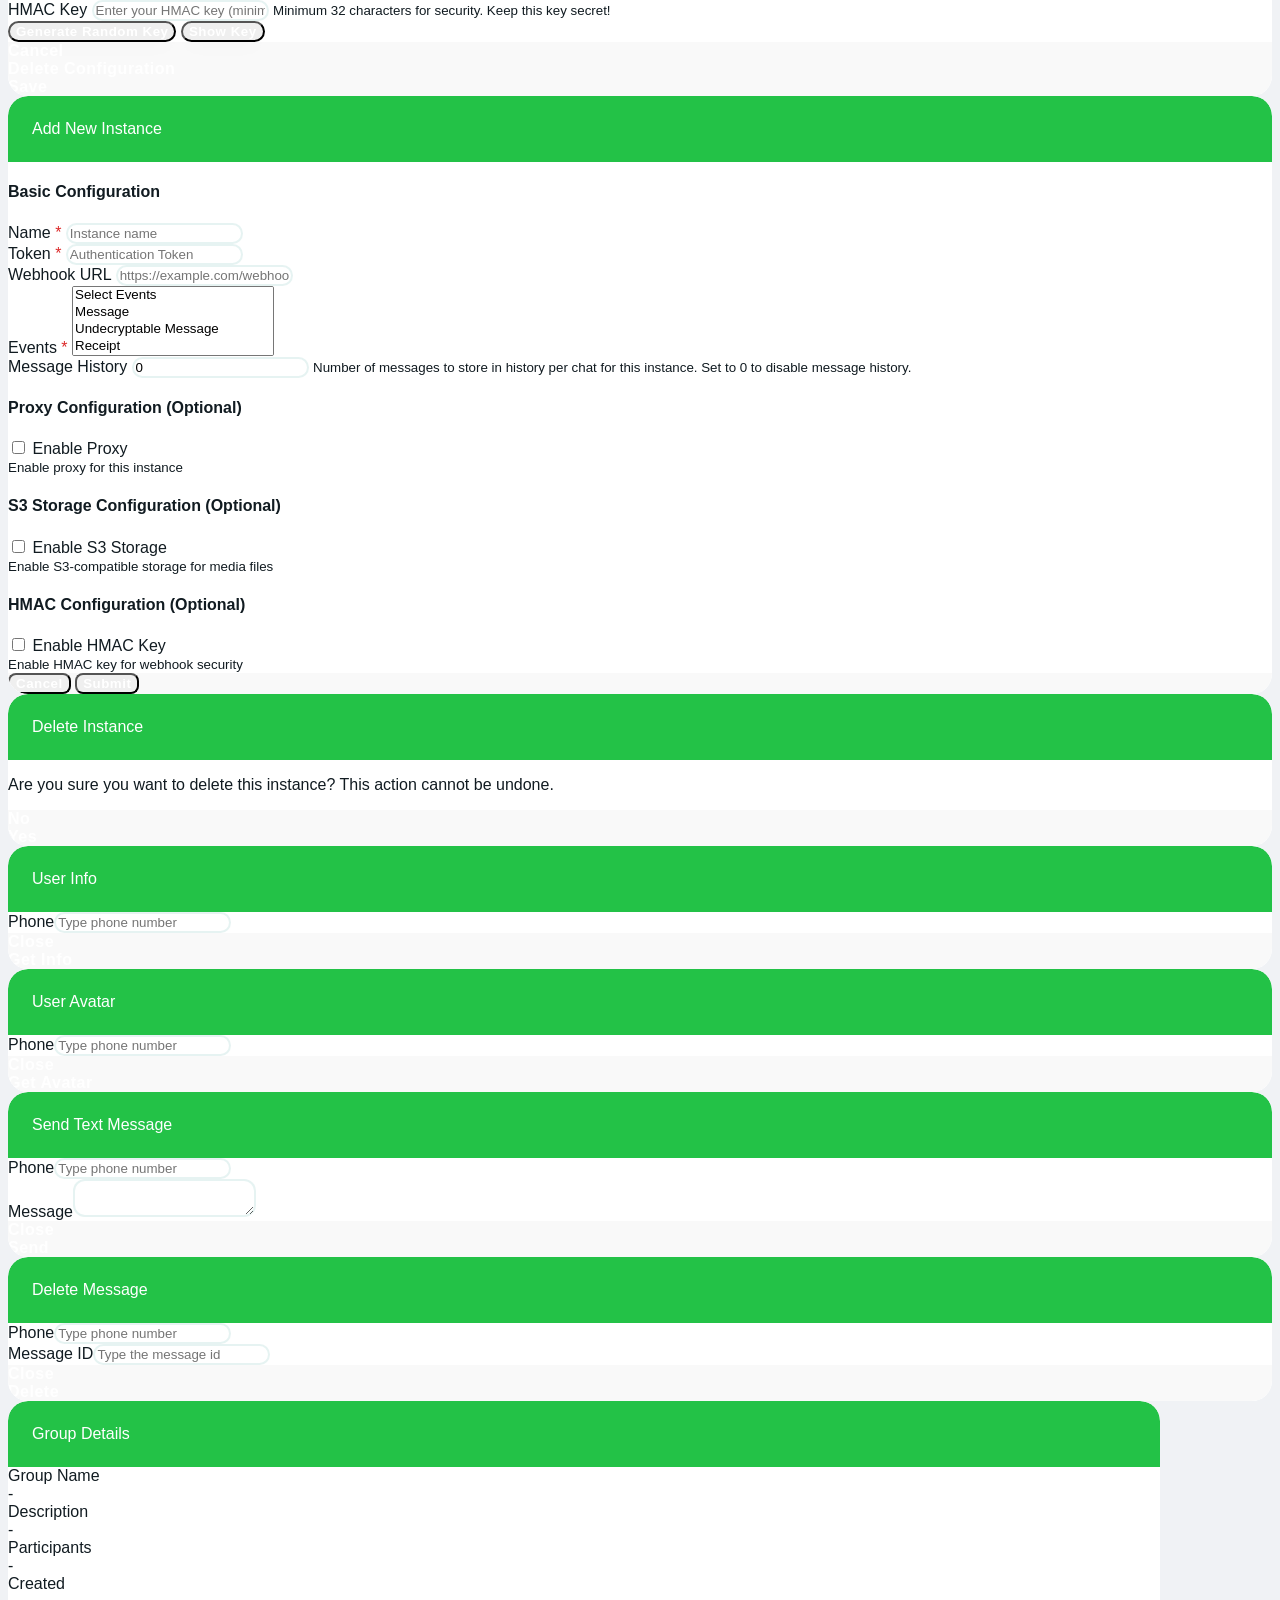
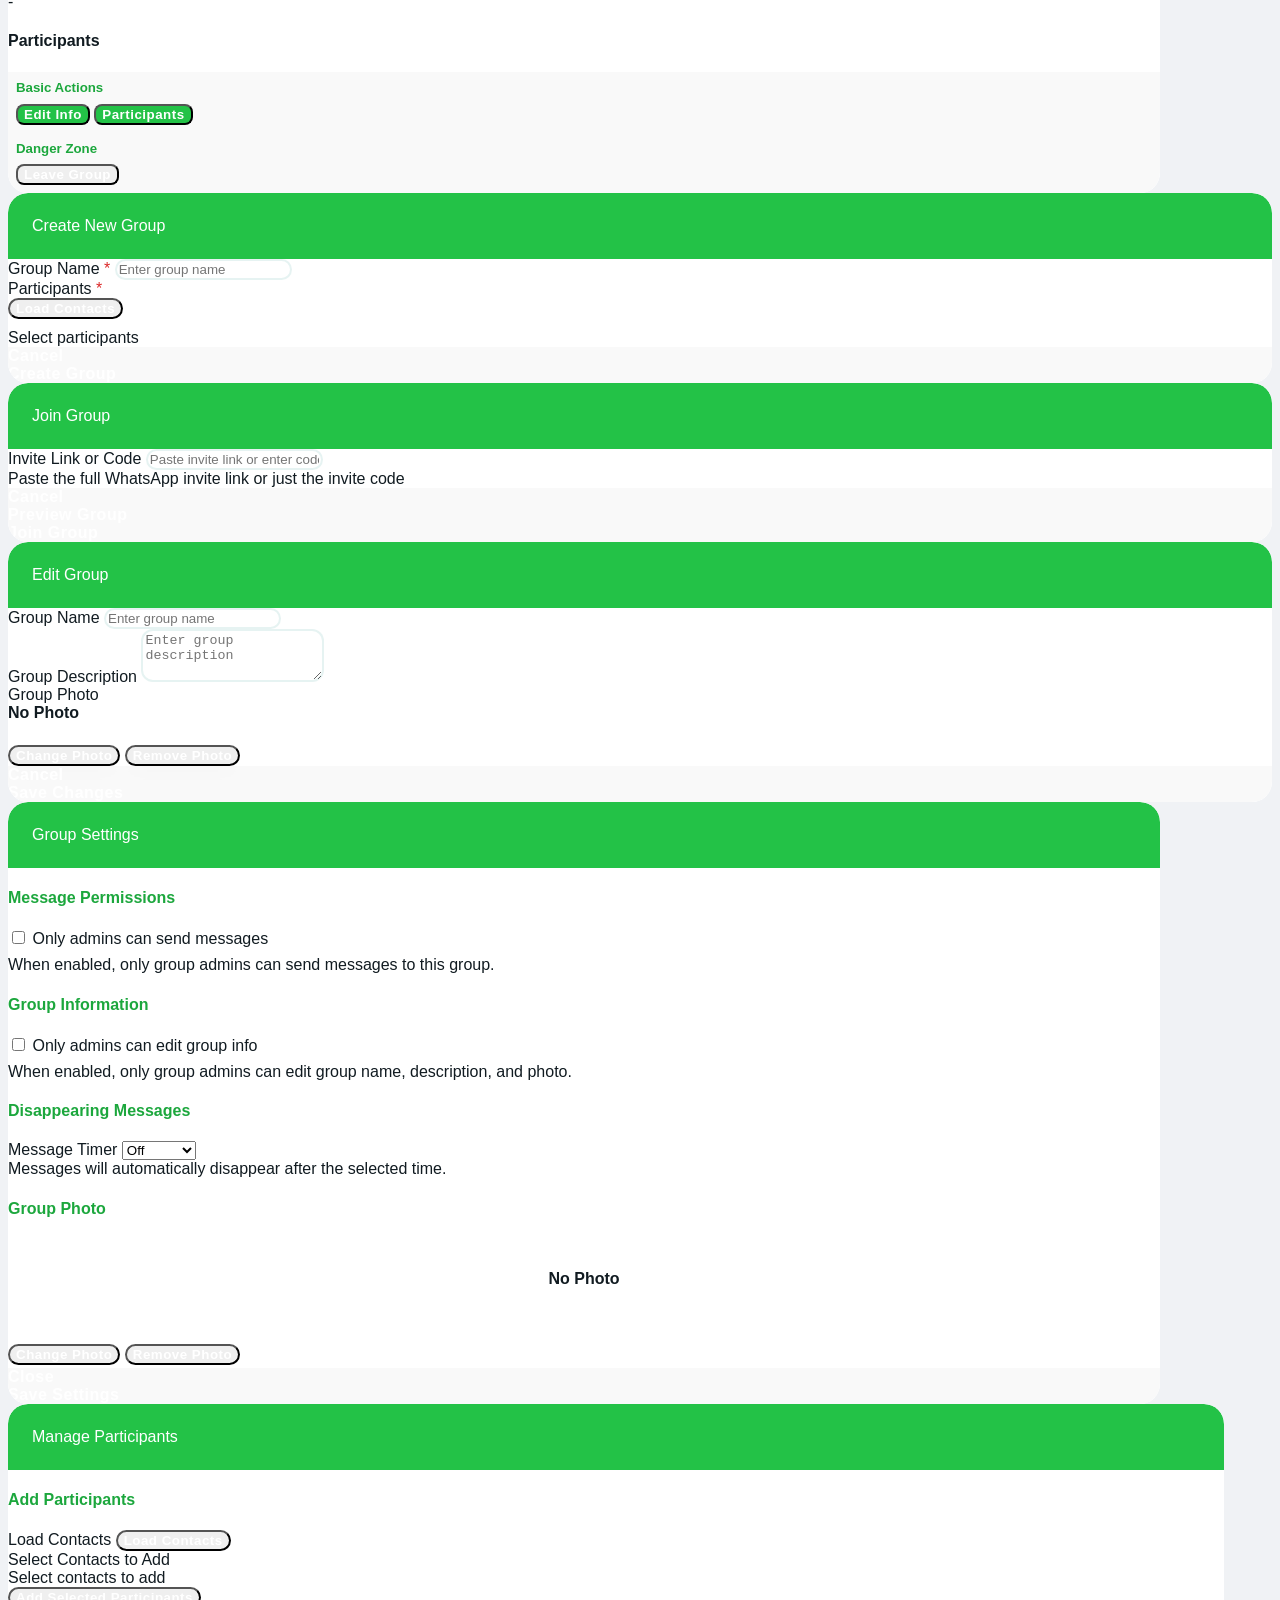
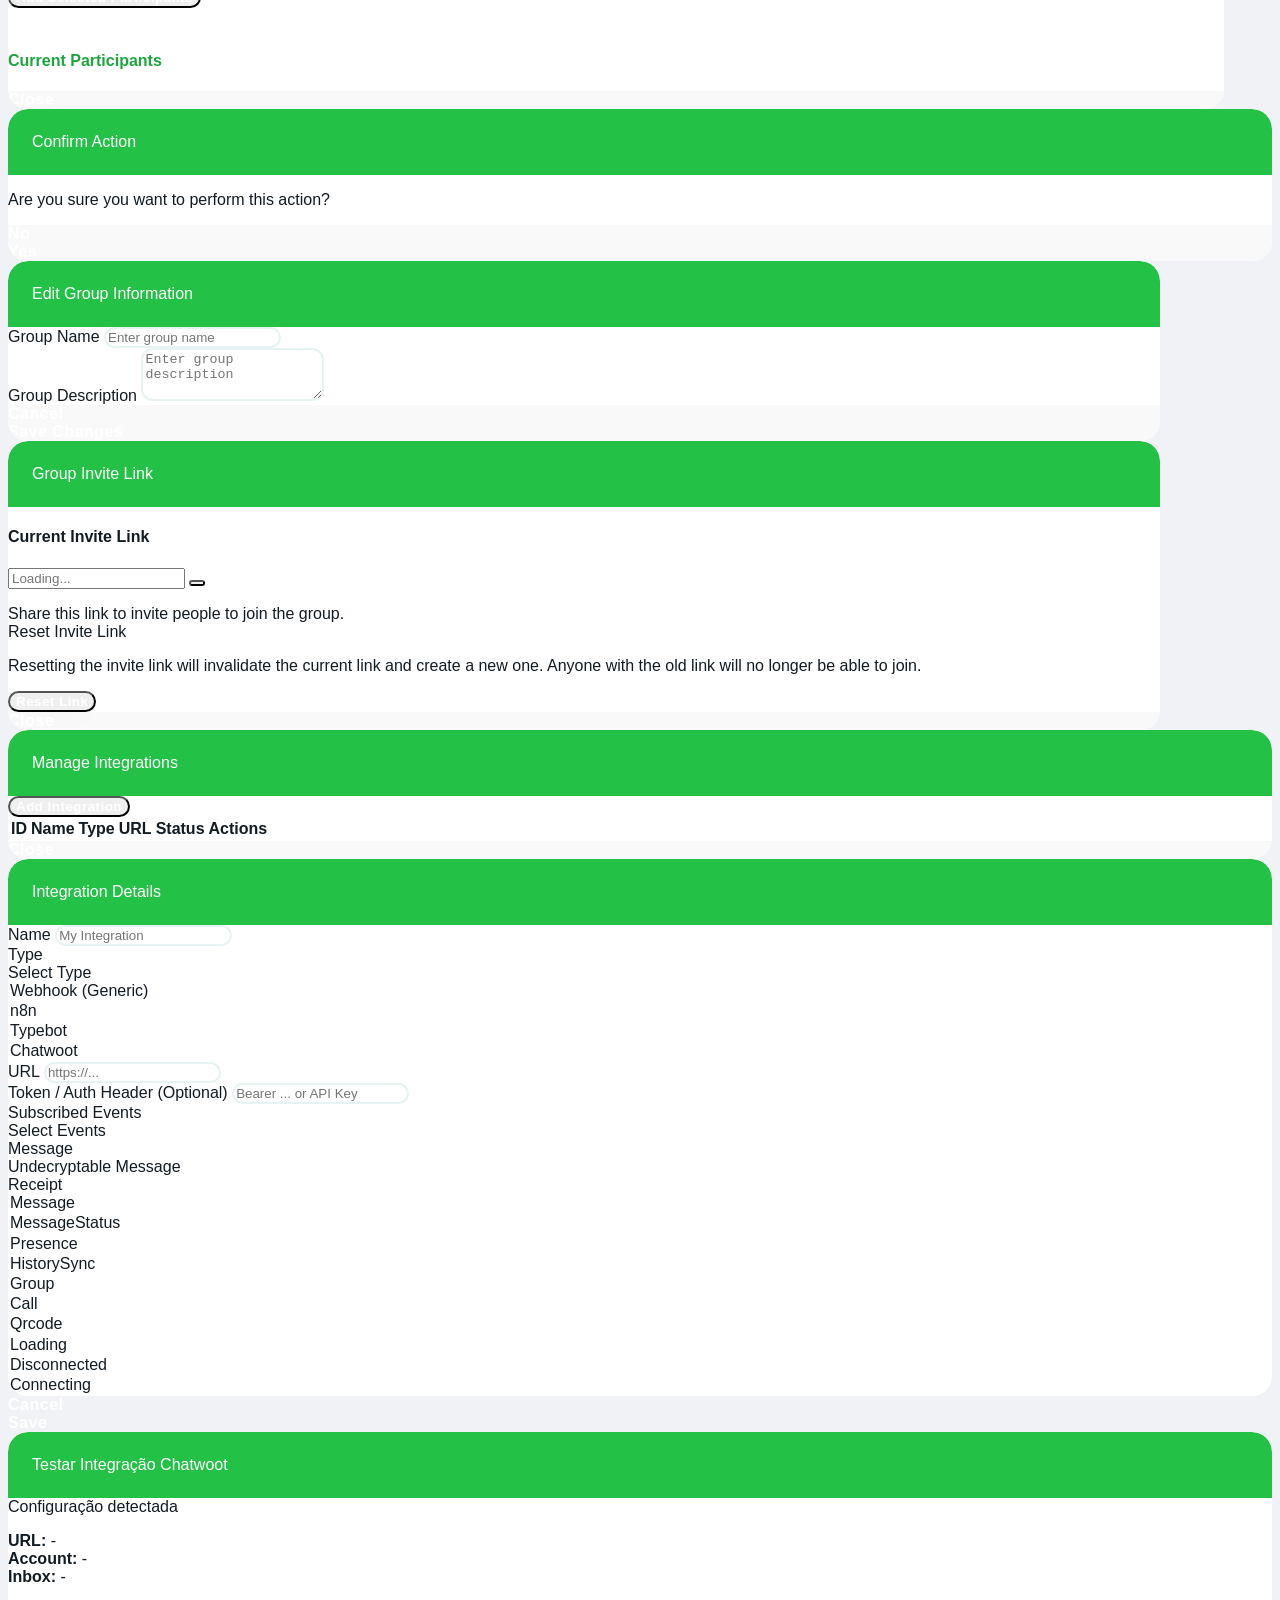
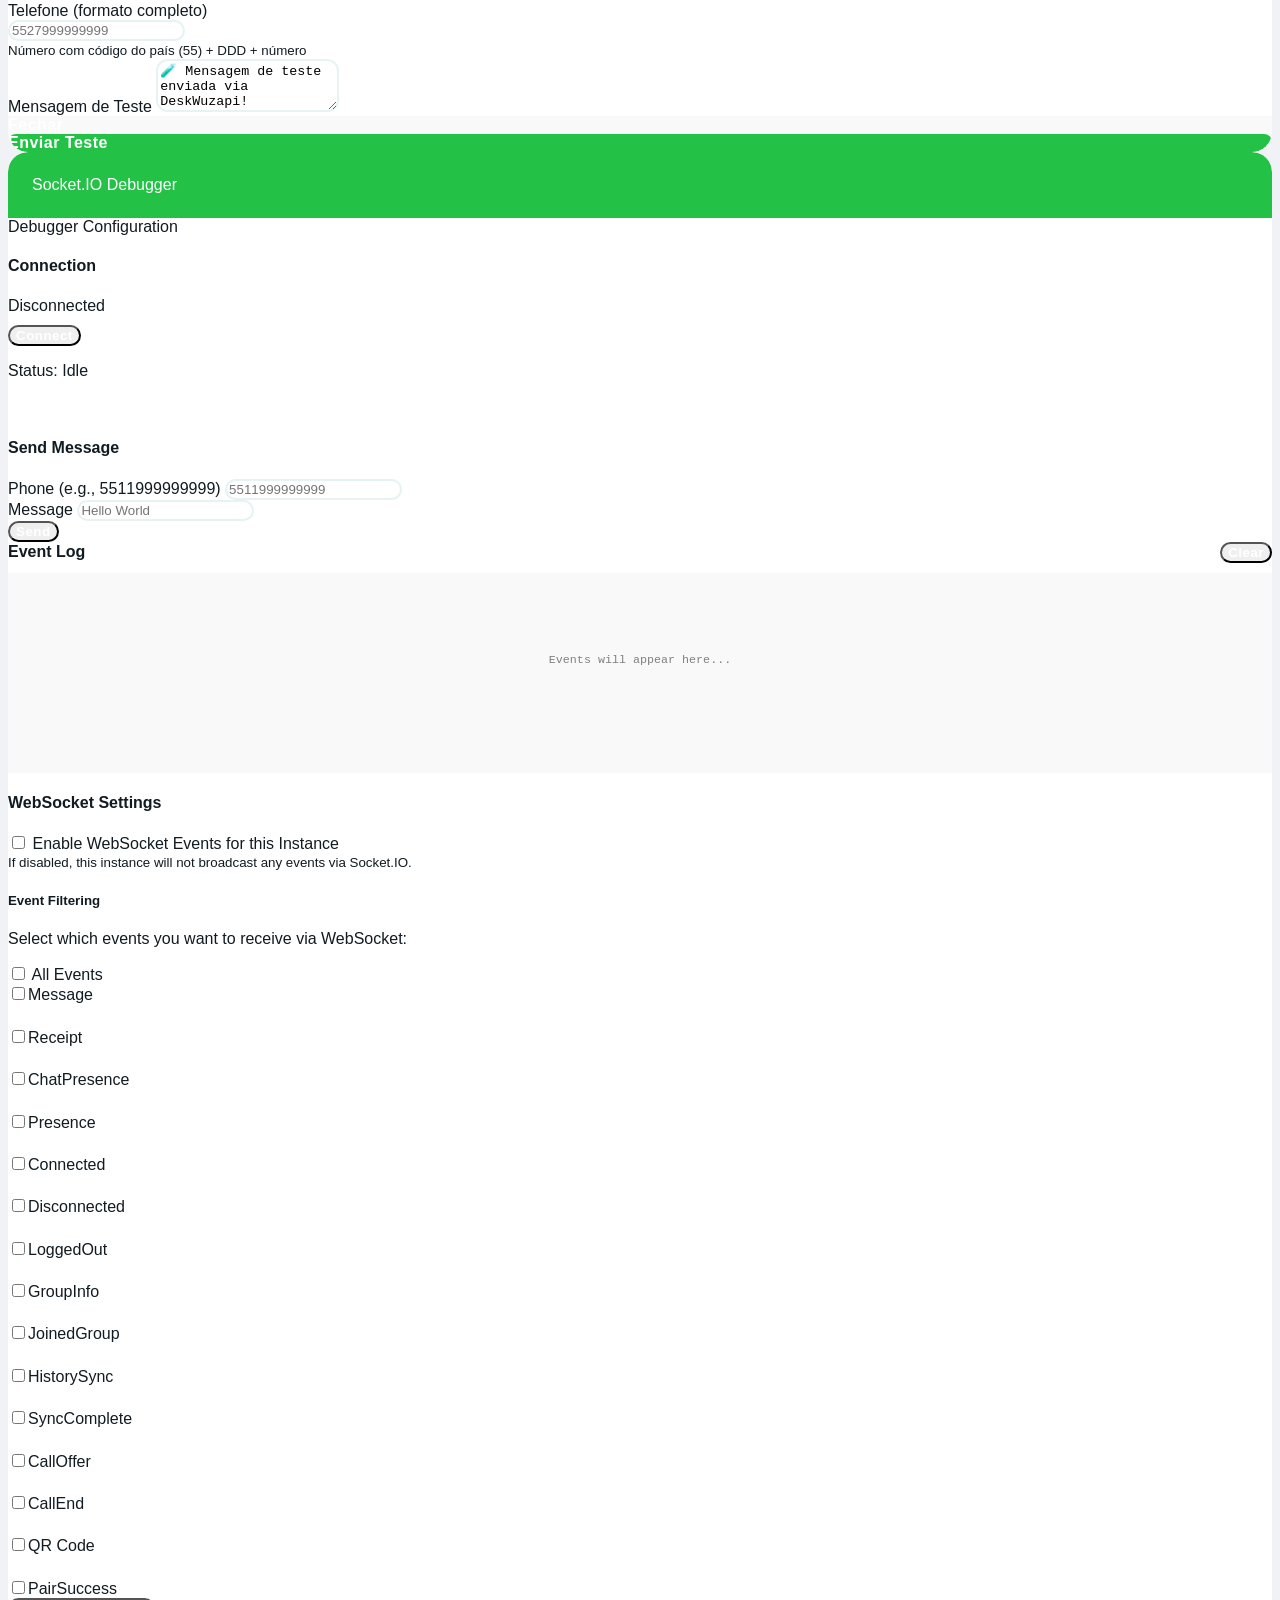
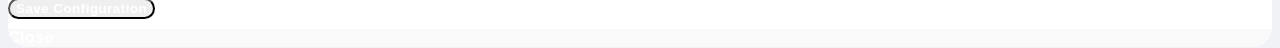
==== commit 3dda1da7: "feat: Adiciona nova skill Chatwoot, interface de dashboard e utilitários de log." ====
--- a/static/dashboard/index.html
+++ b/static/dashboard/index.html
@@ -1398,6 +1398,10 @@
             <i class="dropdown icon"></i>
             <div class="default text">Select Events</div>
             <div class="menu">
+              <div class="item" data-value="Message">Message</div>
+              <div class="item" data-value="UndecryptableMessage">Undecryptable Message</div>
+              <div class="item" data-value="Receipt">Receipt</div>
+            </div>
               <option class="item" data-value="Message">Message</option>
               <option class="item" data-value="MessageStatus">MessageStatus</option>
               <option class="item" data-value="Presence">Presence</option>
@@ -1557,7 +1561,65 @@
     </div>
   </div>
 
+  <!-- Chatwoot Test Modal -->
+  <div class="ui small modal" id="modalChatwootTest">
+    <i class="close icon"></i>
+    <div class="header">
+      <i class="whatsapp icon green"></i>
+      Testar Integração Chatwoot
+    </div>
+    <div class="content">
+      <div class="ui form" id="chatwootTestForm">
+        <input type="hidden" id="cwTestIntegrationId">
+        
+        <!-- Integration Info -->
+        <div class="ui info message" id="cwTestInfo">
+          <div class="header">Configuração detectada</div>
+          <p>
+            <strong>URL:</strong> <span id="cwTestUrl">-</span><br>
+            <strong>Account:</strong> <span id="cwTestAccount">-</span><br>
+            <strong>Inbox:</strong> <span id="cwTestInbox">-</span>
+          </p>
+        </div>
+
+        <div class="field">
+          <label>Telefone (formato completo)</label>
+          <div class="ui left icon input">
+            <i class="phone icon"></i>
+            <input type="text" id="cwTestPhone" placeholder="5527999999999" maxlength="15">
+          </div>
+          <small class="text muted">Número com código do país (55) + DDD + número</small>
+        </div>
+
+        <div class="field">
+          <label>Mensagem de Teste</label>
+          <textarea id="cwTestMessage" rows="3" placeholder="Digite sua mensagem de teste...">🧪 Mensagem de teste enviada via DeskWuzapi!</textarea>
+        </div>
+
+        <!-- Status/Response Area -->
+        <div class="ui segment" id="cwTestResult" style="display: none;">
+          <h5 class="ui header">Resultado</h5>
+          <div id="cwTestResultContent"></div>
+        </div>
+
+        <!-- Steps Log -->
+        <div class="ui segment" id="cwTestSteps" style="display: none; max-height: 200px; overflow-y: auto;">
+          <h5 class="ui header"><i class="list icon"></i> Passos Executados</h5>
+          <div class="ui small relaxed list" id="cwTestStepsList"></div>
+        </div>
+      </div>
+    </div>
+    <div class="actions">
+      <div class="ui black deny button">Fechar</div>
+      <div class="ui green right labeled icon button" id="btnChatwootTestSend">
+        <i class="paper plane icon"></i>
+        Enviar Teste
+      </div>
+    </div>
+  </div>
+
   <!-- Socket.IO Debugger Modal -->
+
   <div class="ui modal" id="modalSocketDebugger">
     <i class="close icon"></i>
     <div class="header">
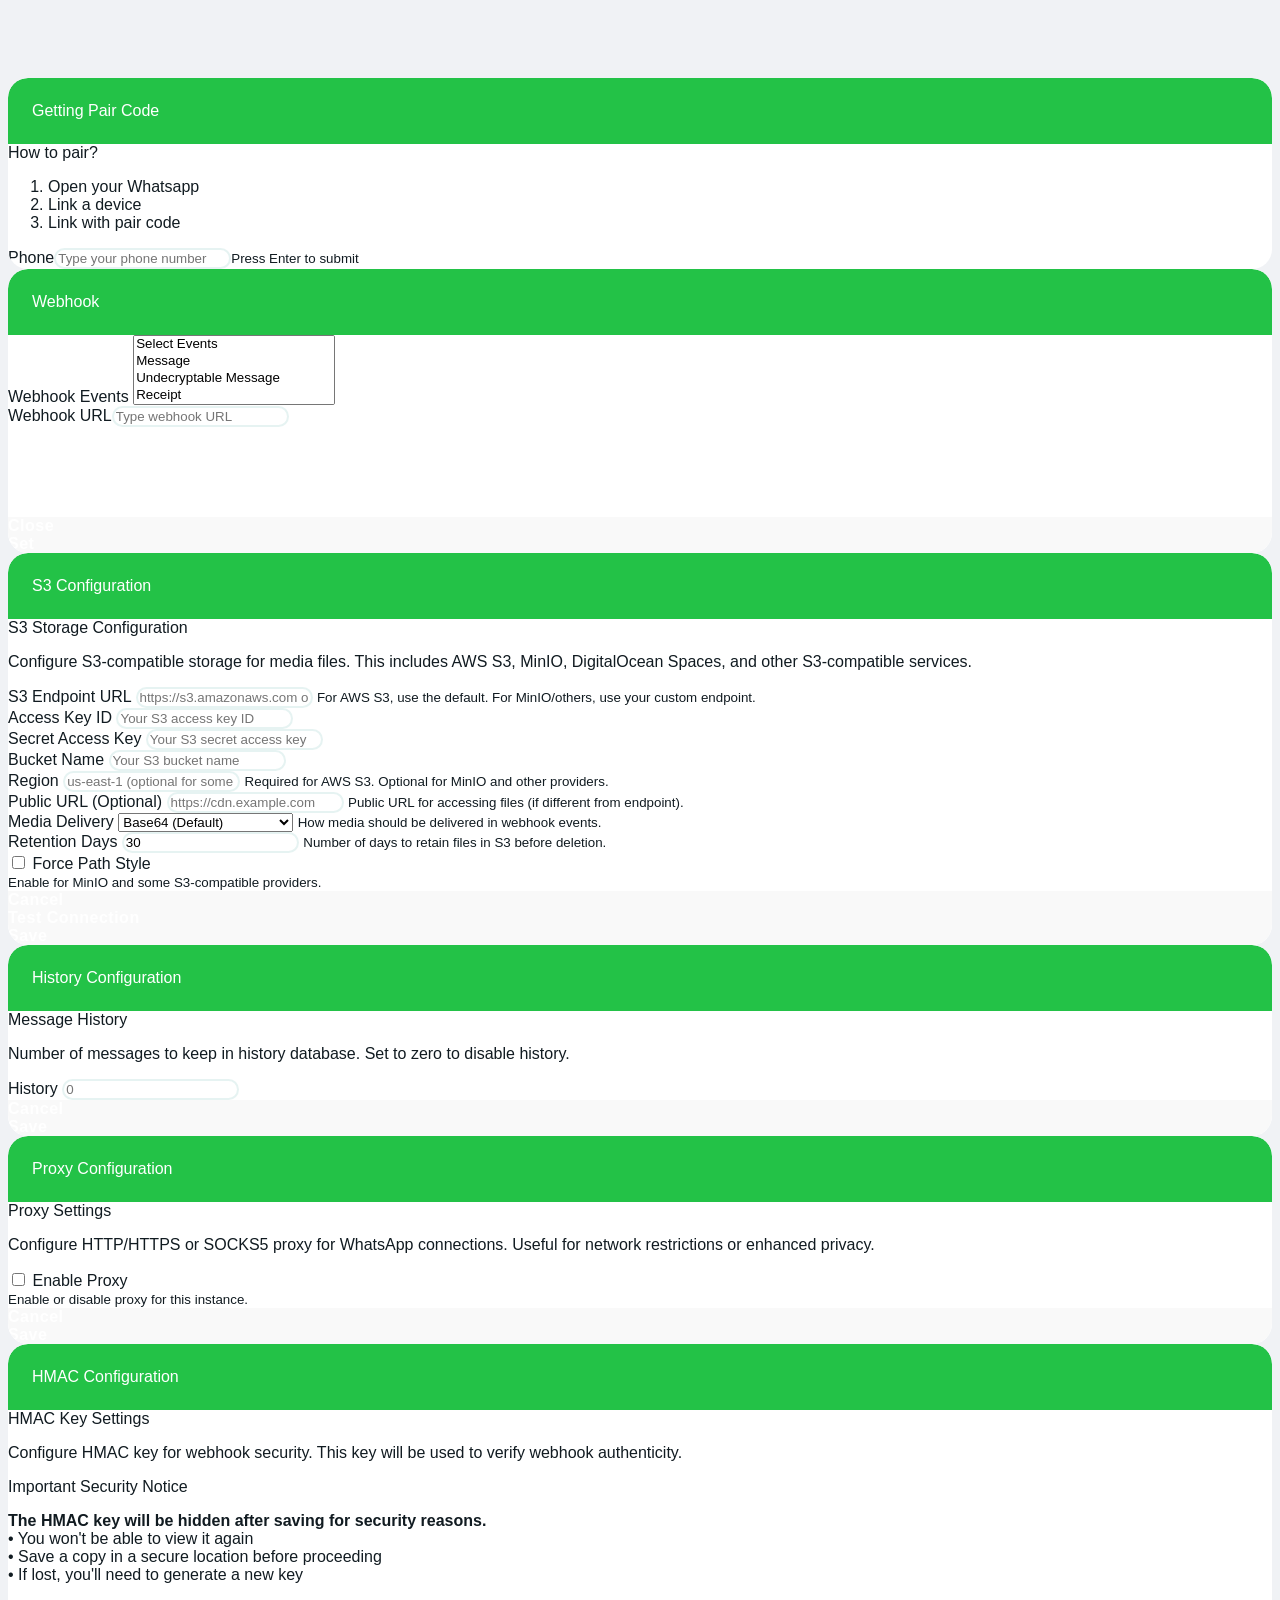
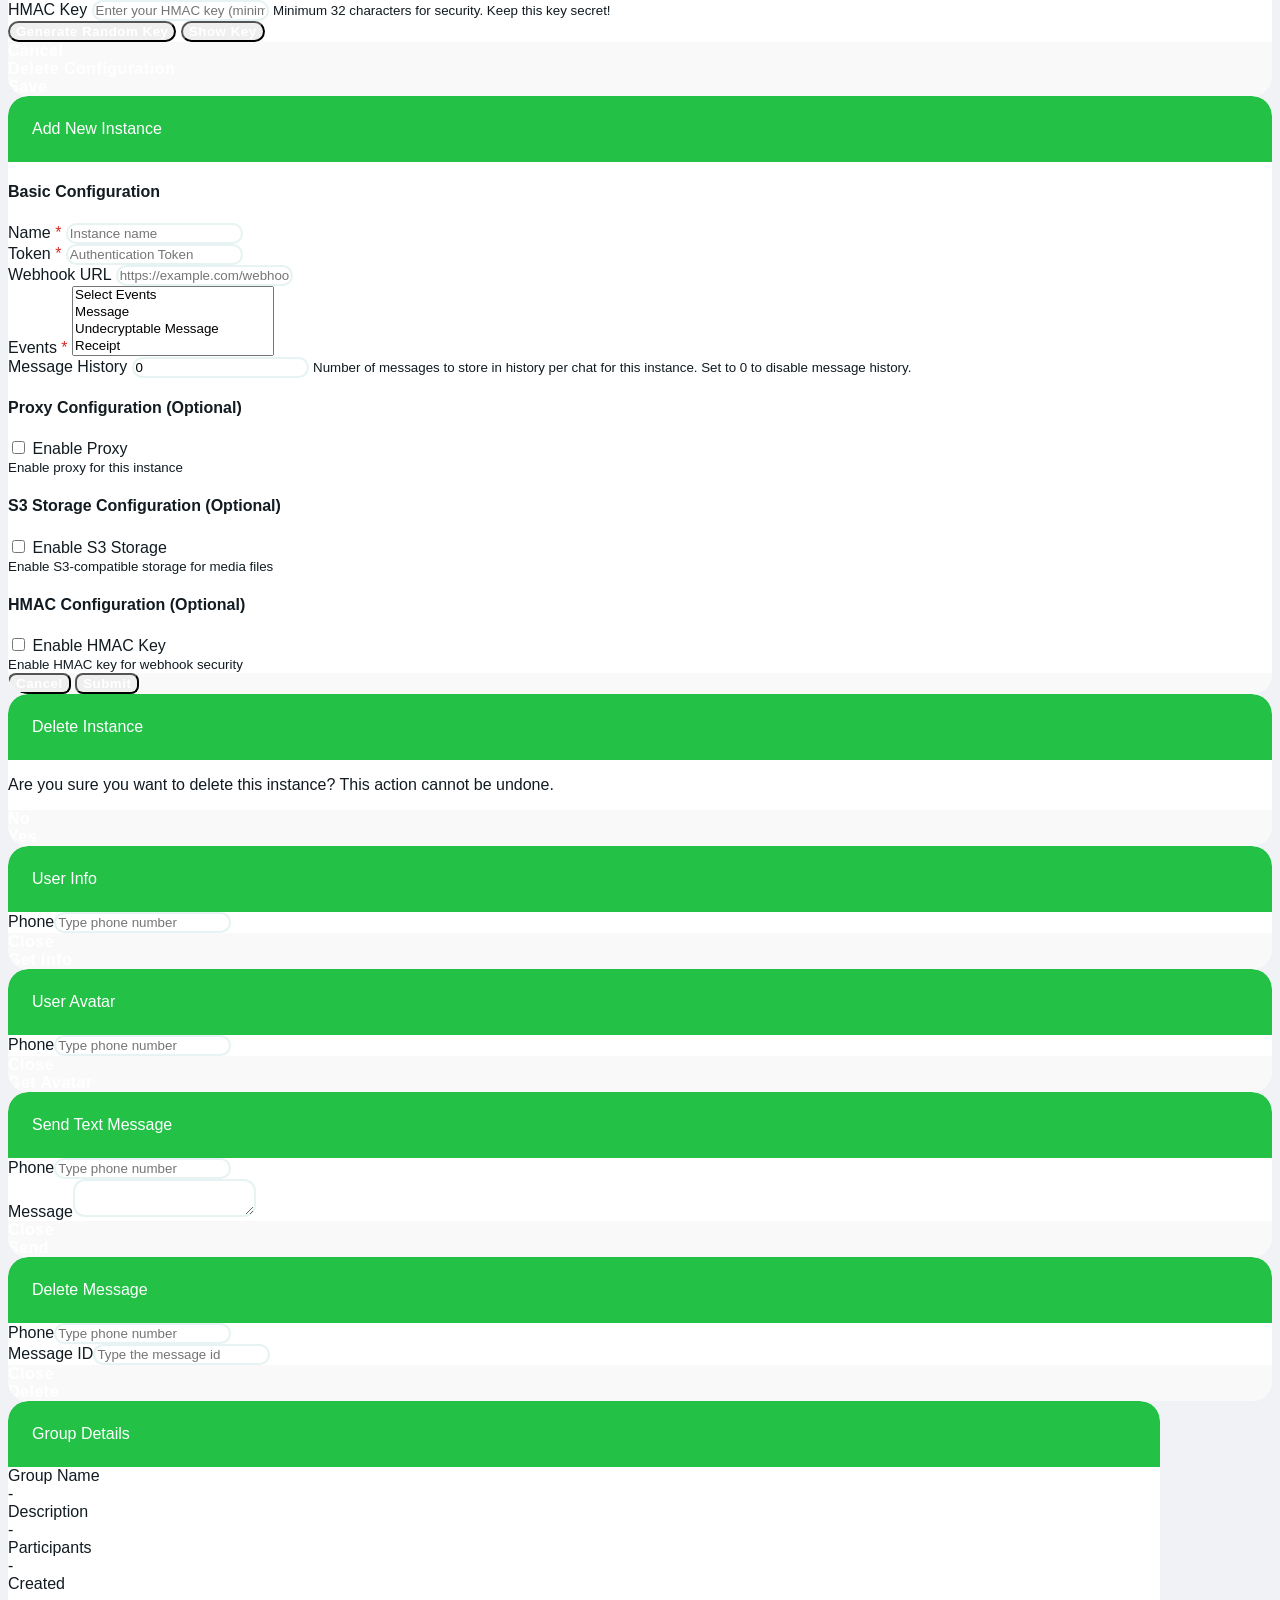
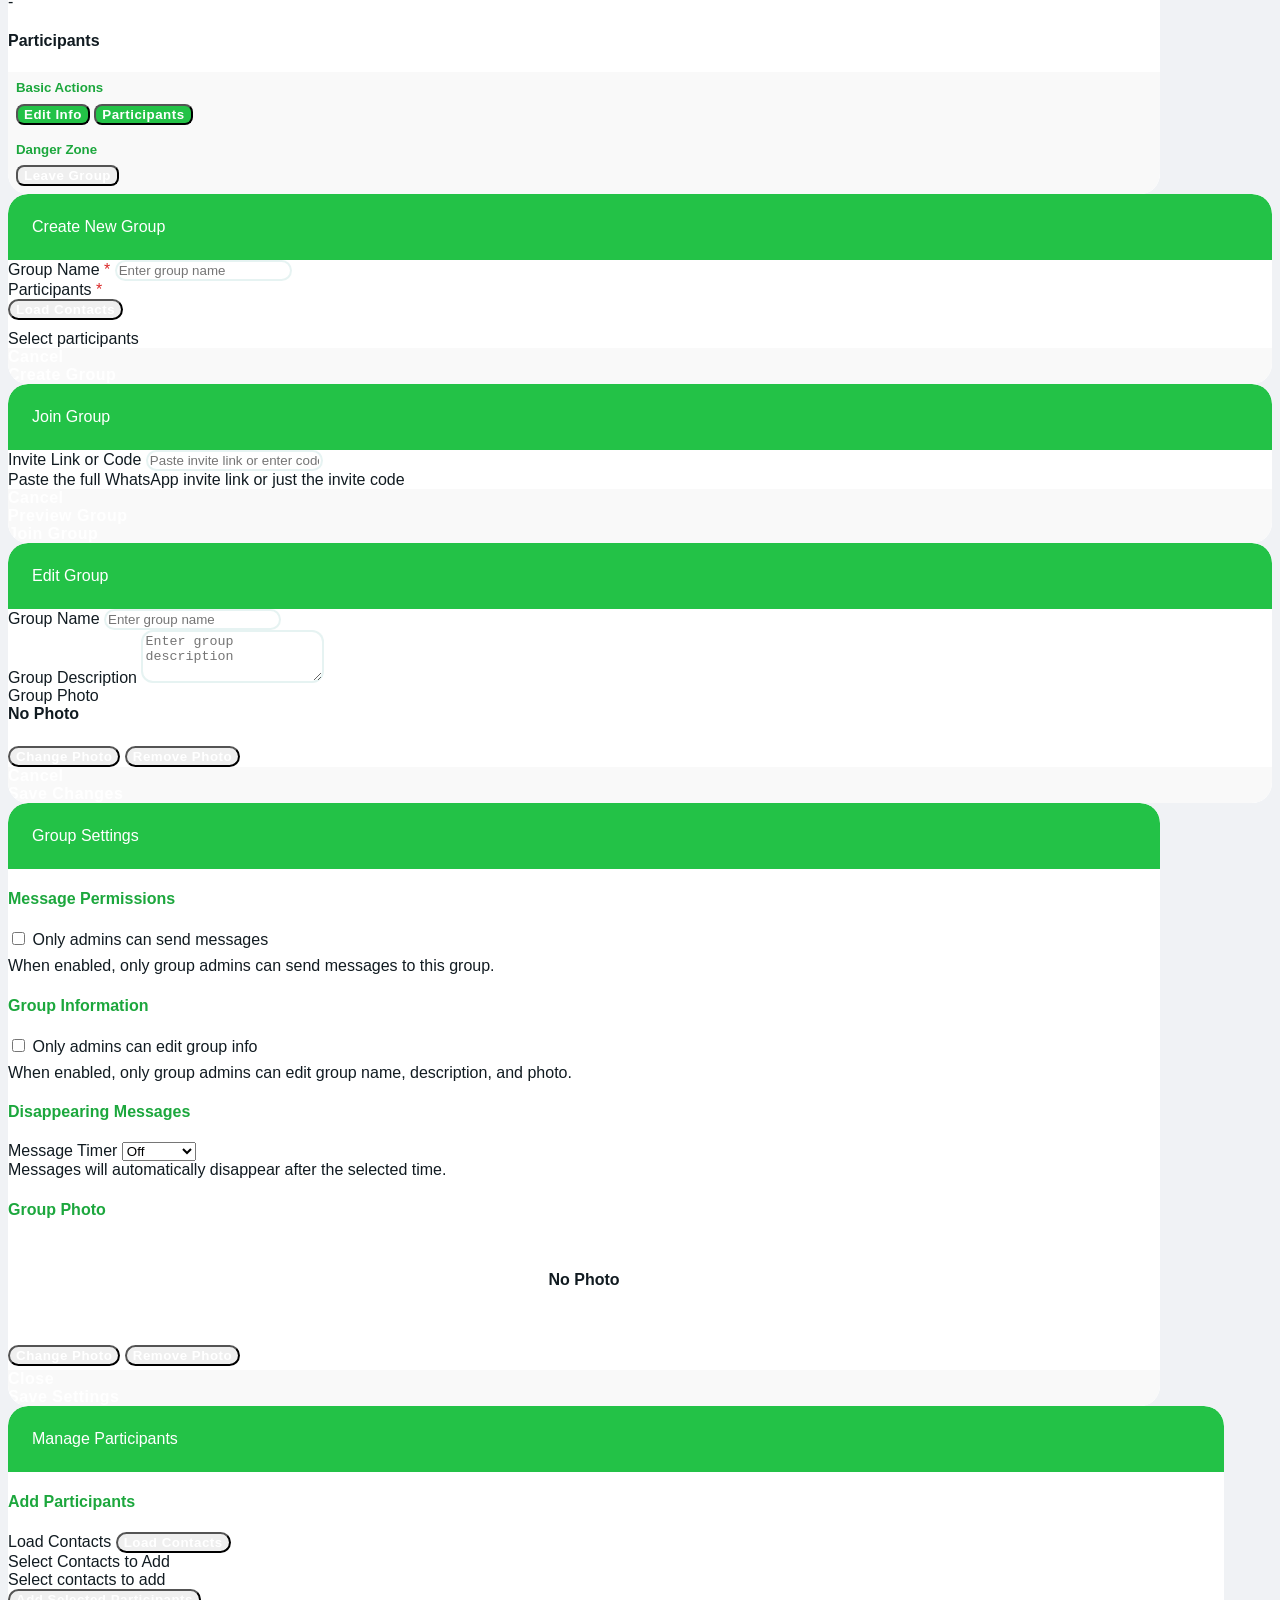
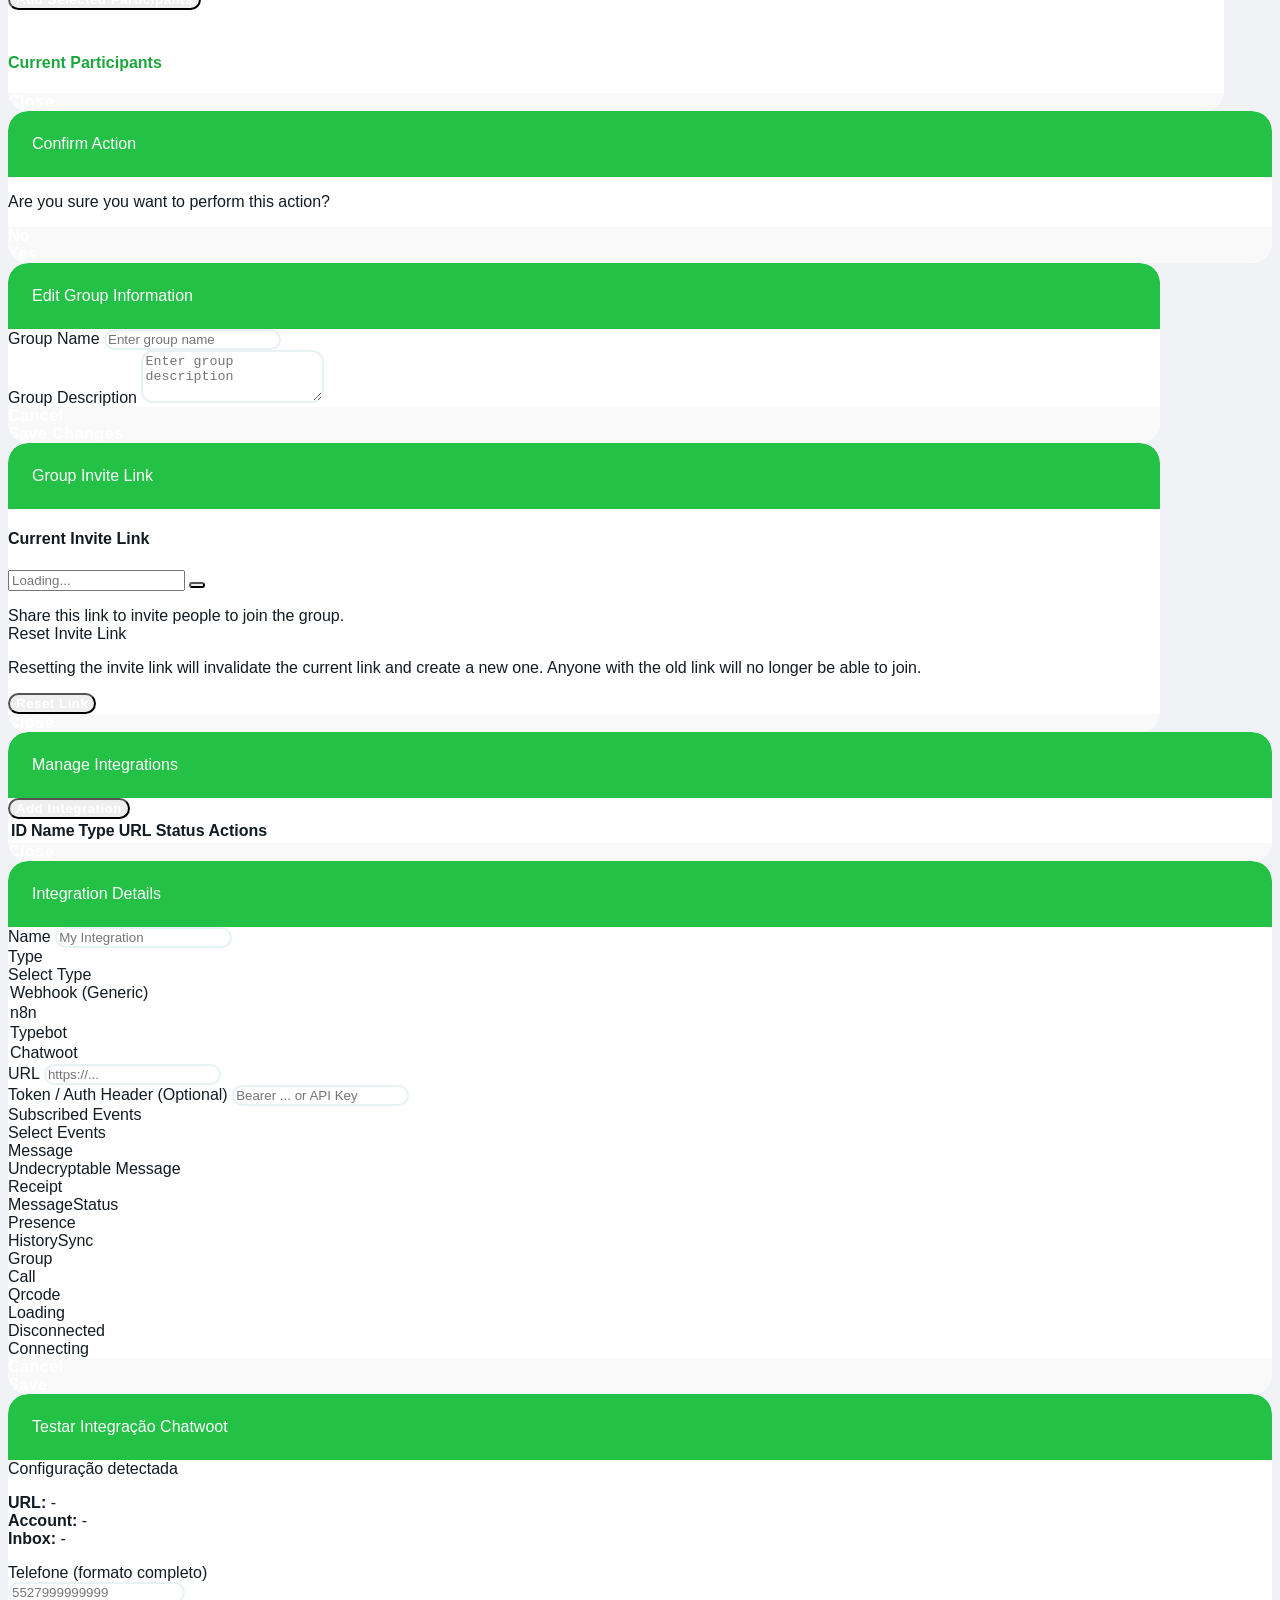
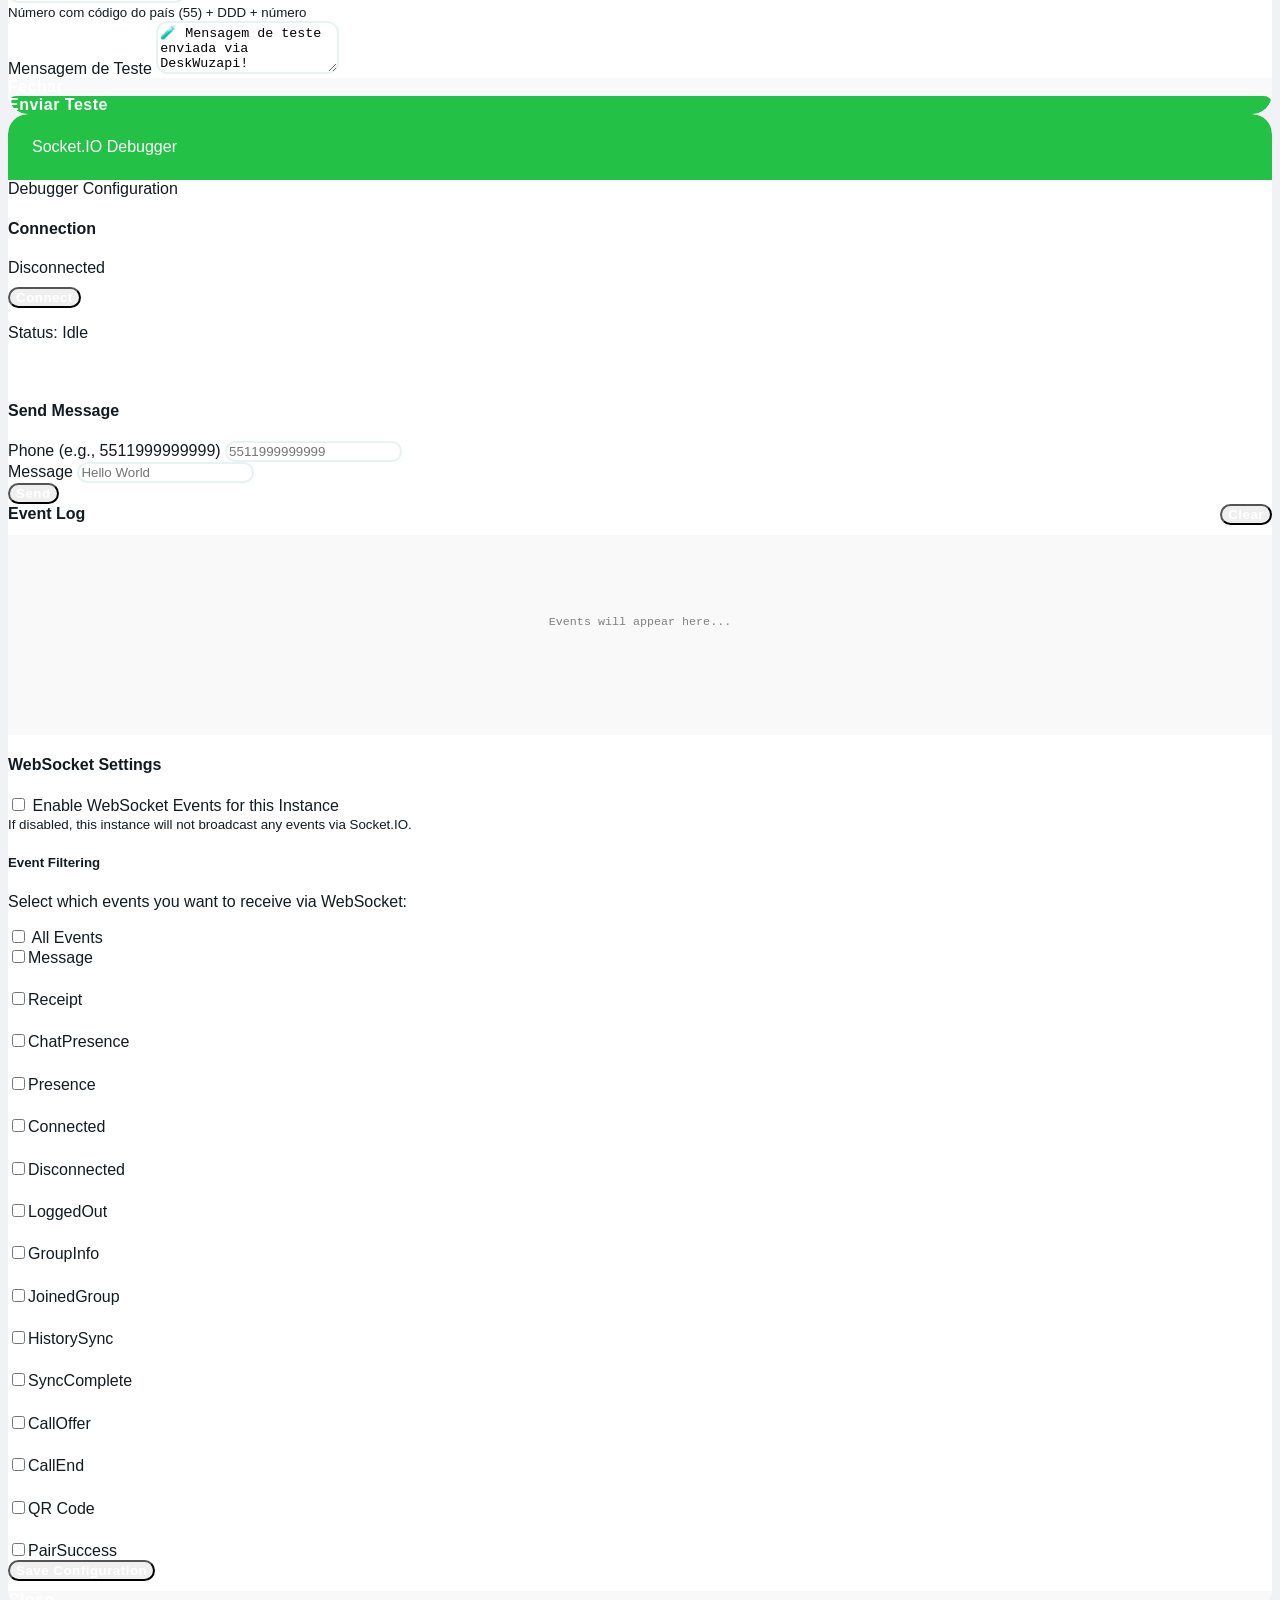
==== commit 31e2d8cd: "feat: Cria a estrutura inicial do arquivo `index.html` para o dashboard." ====
--- a/static/dashboard/index.html
+++ b/static/dashboard/index.html
@@ -1401,17 +1401,15 @@
               <div class="item" data-value="Message">Message</div>
               <div class="item" data-value="UndecryptableMessage">Undecryptable Message</div>
               <div class="item" data-value="Receipt">Receipt</div>
-            </div>
-              <option class="item" data-value="Message">Message</option>
-              <option class="item" data-value="MessageStatus">MessageStatus</option>
-              <option class="item" data-value="Presence">Presence</option>
-              <option class="item" data-value="HistorySync">HistorySync</option>
-              <option class="item" data-value="Group">Group</option>
-              <option class="item" data-value="Call">Call</option>
-              <option class="item" data-value="Qrcode">Qrcode</option>
-              <option class="item" data-value="Loading">Loading</option>
-              <option class="item" data-value="Disconnected">Disconnected</option>
-              <option class="item" data-value="Connecting">Connecting</option>
+              <div class="item" data-value="MessageStatus">MessageStatus</div>
+              <div class="item" data-value="Presence">Presence</div>
+              <div class="item" data-value="HistorySync">HistorySync</div>
+              <div class="item" data-value="Group">Group</div>
+              <div class="item" data-value="Call">Call</div>
+              <div class="item" data-value="Qrcode">Qrcode</div>
+              <div class="item" data-value="Loading">Loading</div>
+              <div class="item" data-value="Disconnected">Disconnected</div>
+              <div class="item" data-value="Connecting">Connecting</div>
             </div>
           </div>
         </div>
